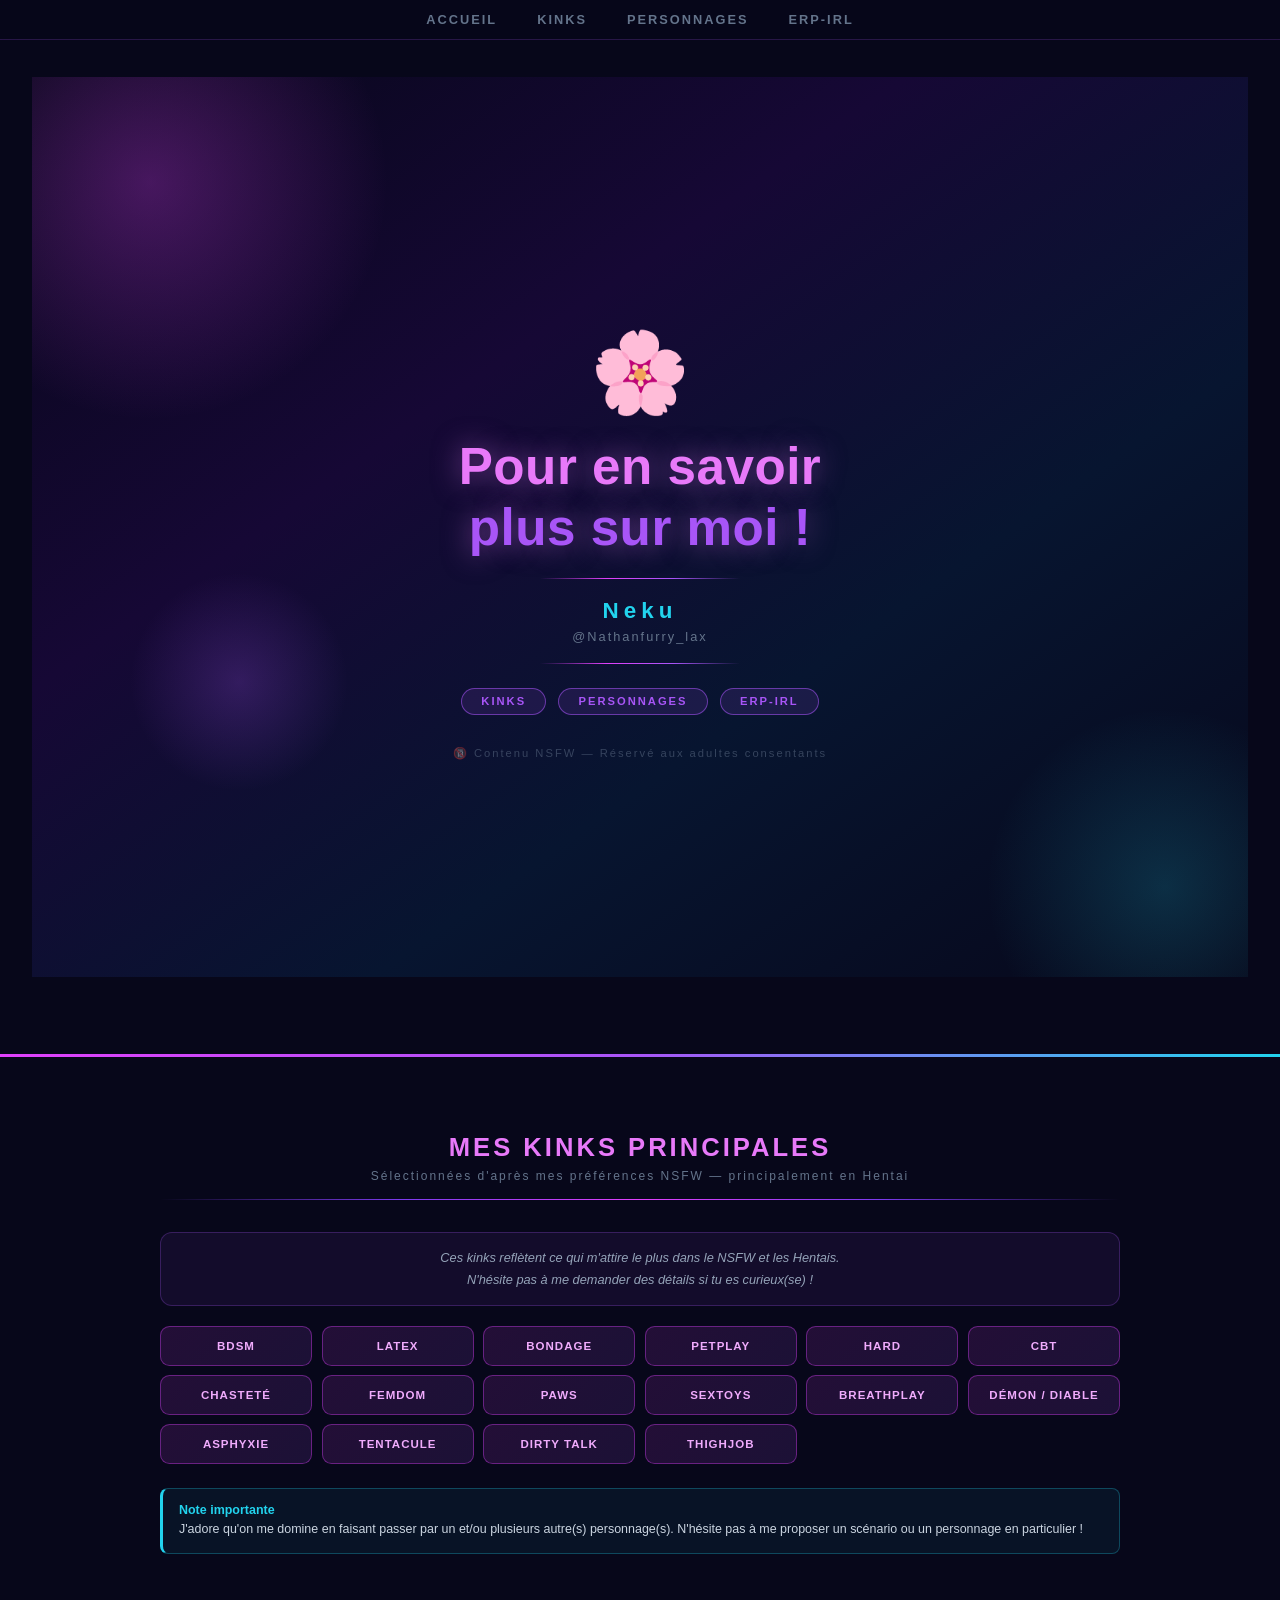
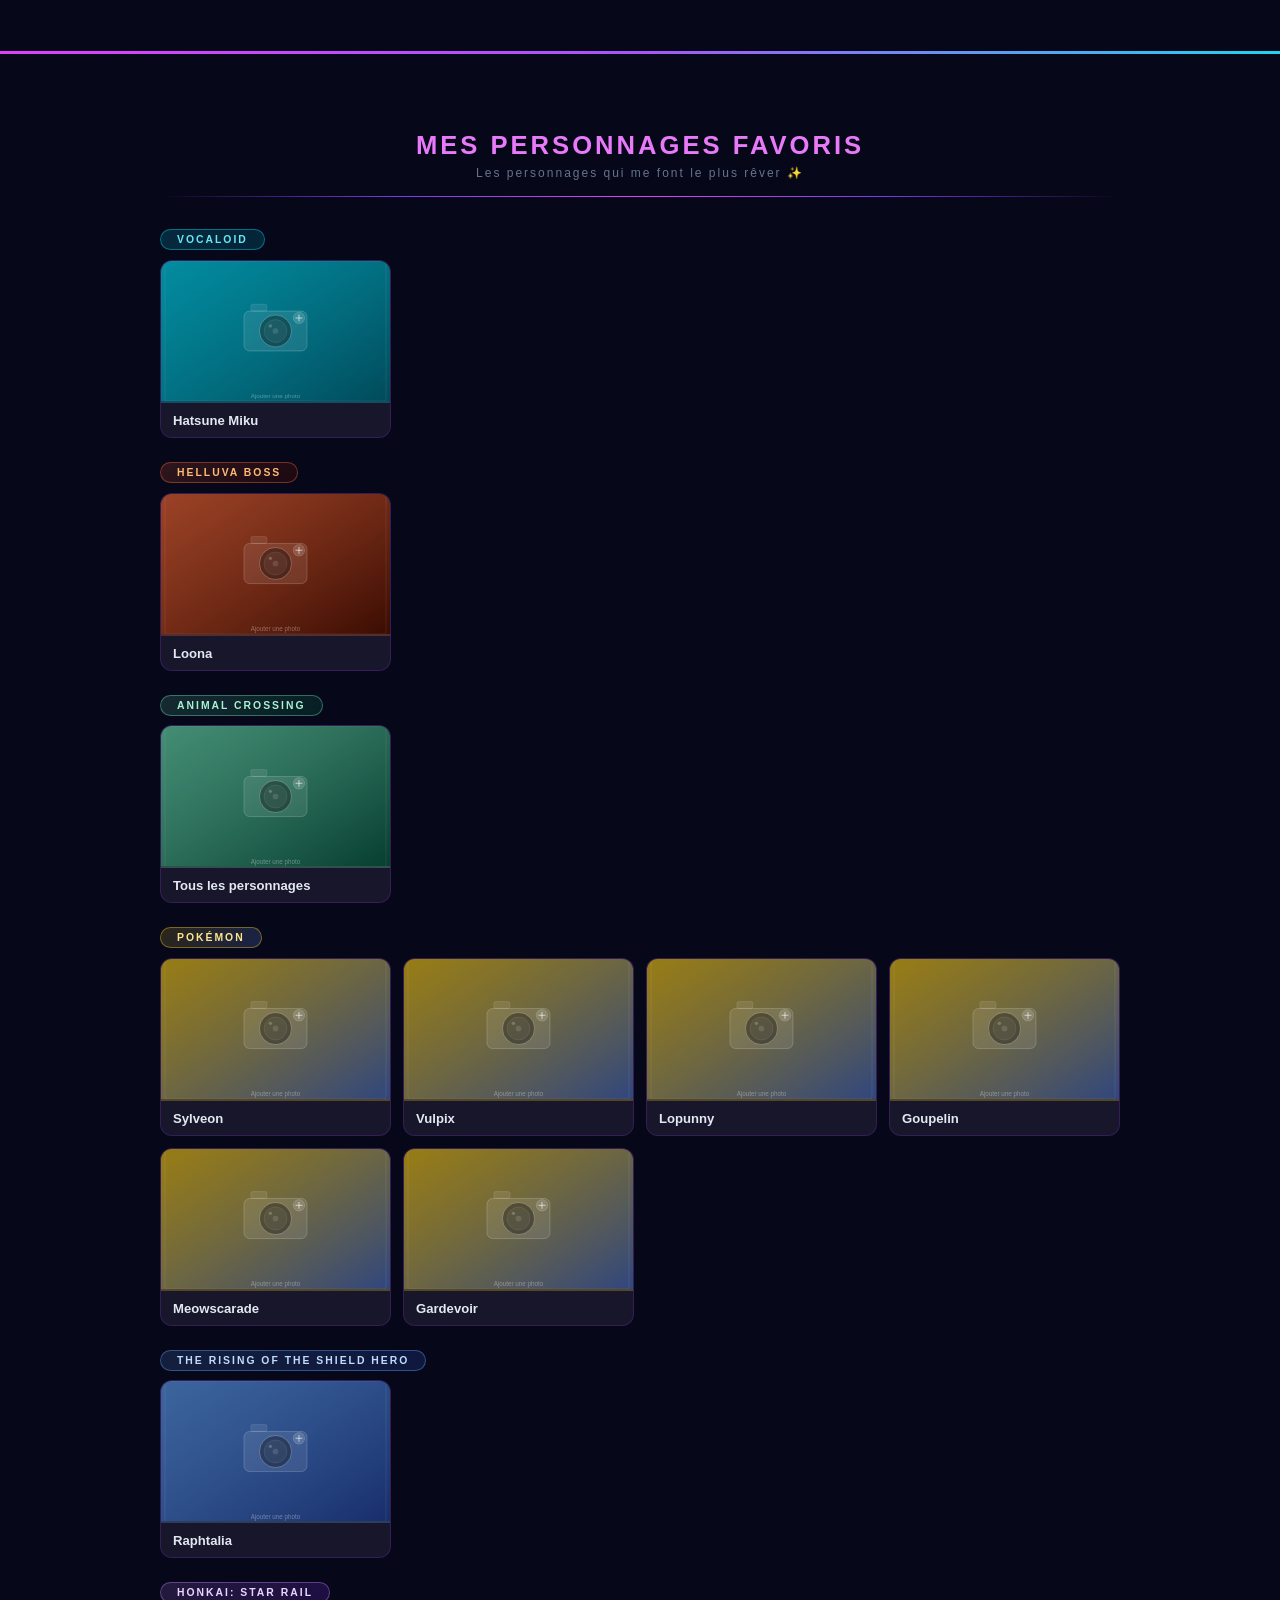
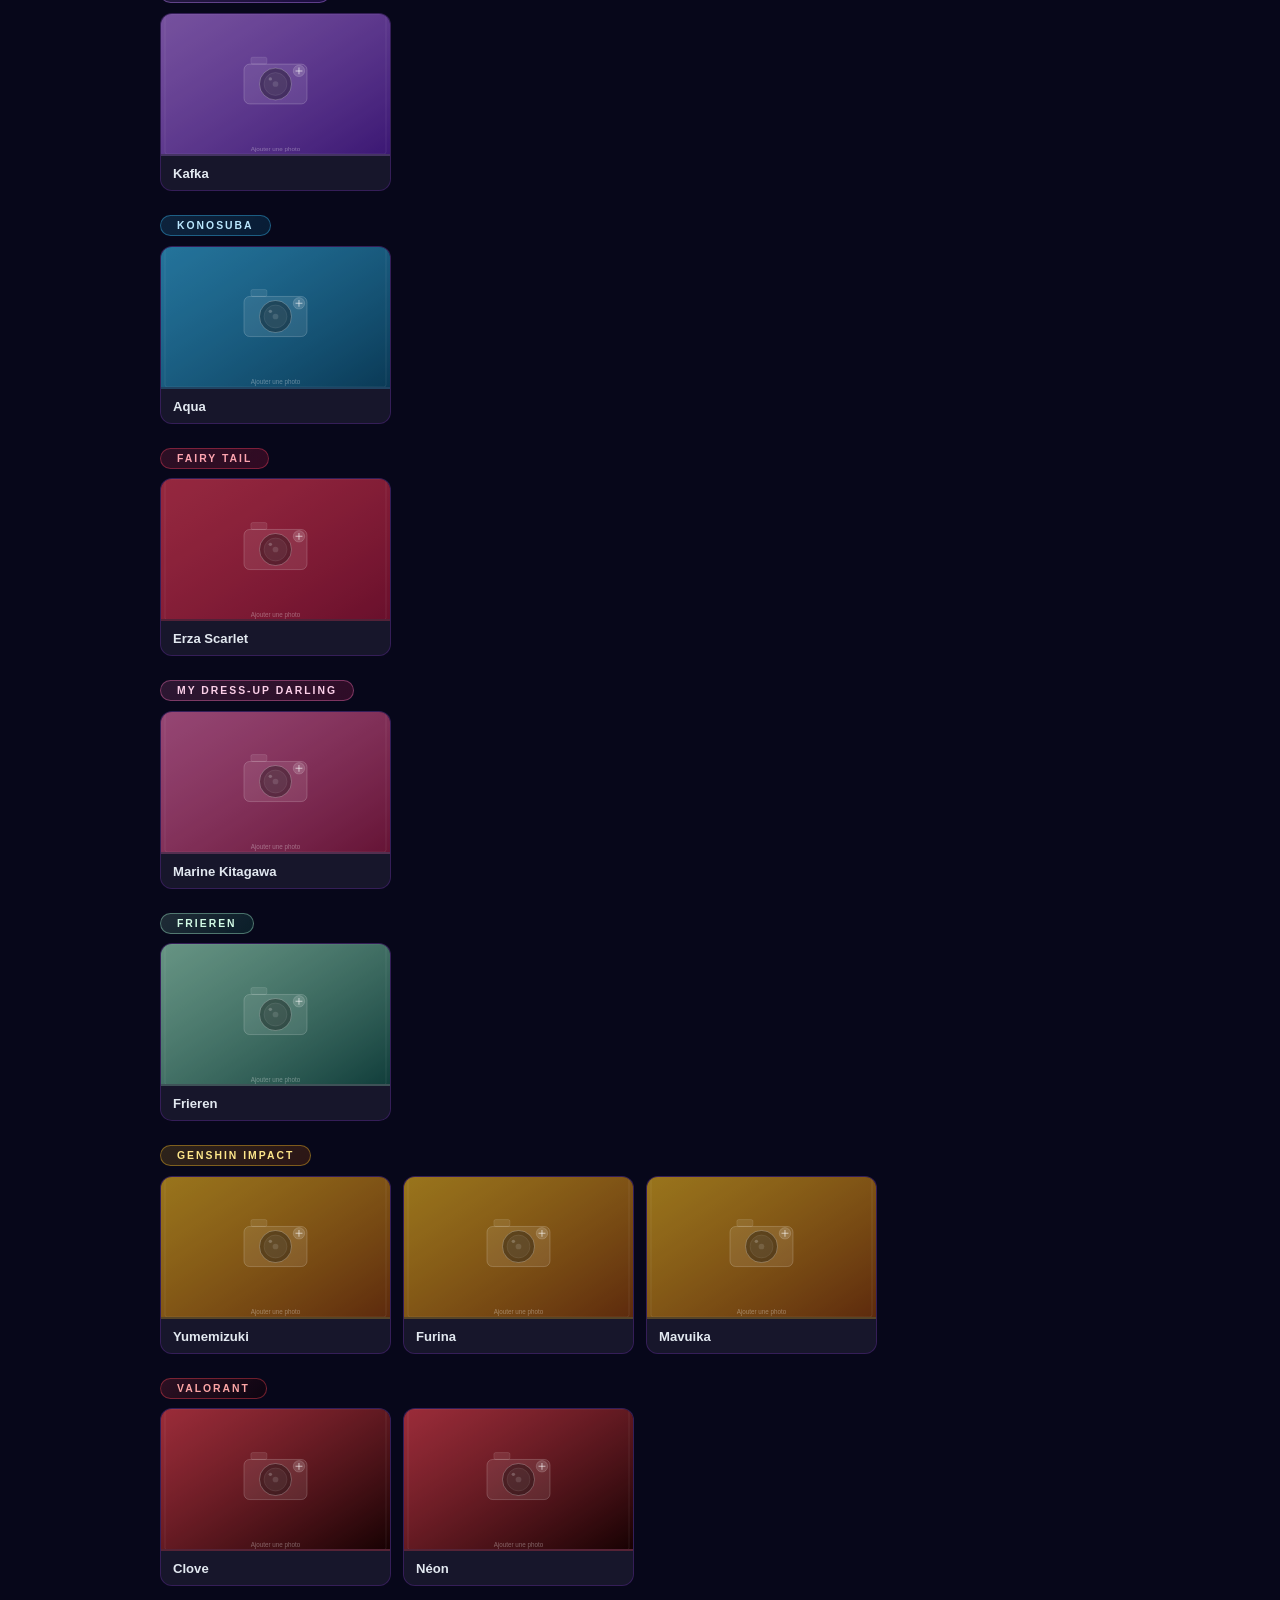
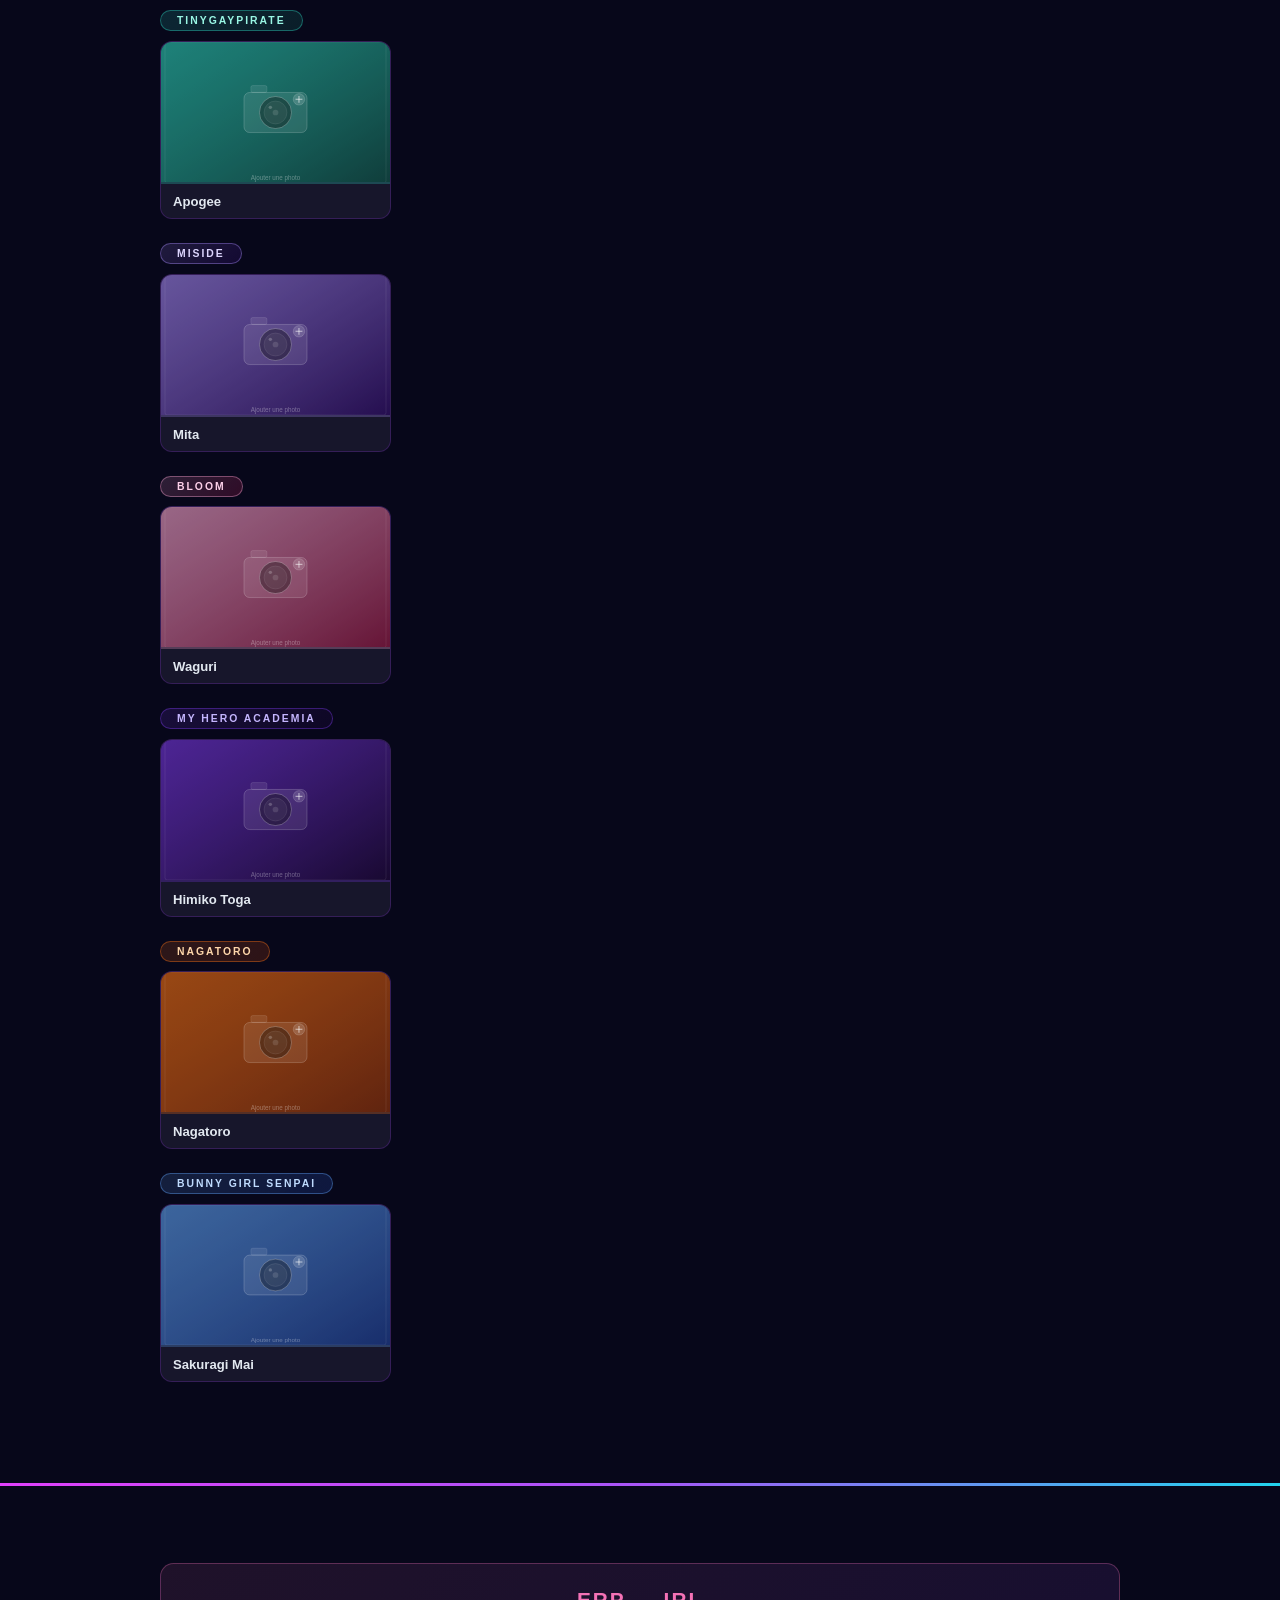
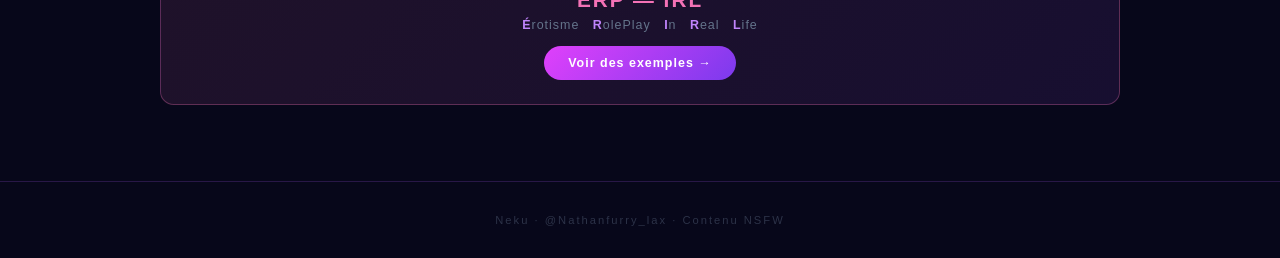
==== index.html @ dad38aef "Update fmt.Println output from 'Hello' to 'Goodbye'" ====
<!DOCTYPE html>
<html lang="fr">
<head>
<meta charset="UTF-8">
<meta name="viewport" content="width=device-width, initial-scale=1.0">
<title>Pour en savoir plus sur moi — Neku 🌸</title>

<!-- Open Graph / Discord embed -->
<meta property="og:type"        content="website">
<meta property="og:title"       content="Pour en savoir plus sur moi — Neku 🌸">
<meta property="og:description" content="Kinks, personnages favoris et ERP-IRL — NSFW, adultes uniquement.">
<meta property="og:image"       content="og_preview.jpg">
<meta property="og:image:width" content="1200">
<meta property="og:image:height" content="630">
<meta property="og:site_name"   content="Neku · @Nathanfurry_lax">
<meta name="theme-color"        content="#e879f9">

<!-- Twitter / X Card -->
<meta name="twitter:card"        content="summary_large_image">
<meta name="twitter:title"       content="Pour en savoir plus sur moi — Neku 🌸">
<meta name="twitter:description" content="Kinks, personnages favoris et ERP-IRL — NSFW, adultes uniquement.">
<!--- <meta name="twitter:image"       content="[data-uri]">
--->
<meta name="twitter:image"       content="og_preview.jpg">

  
<style>
*{margin:0;padding:0;box-sizing:border-box}
html{scroll-behavior:smooth}
:root{
  --bg:#07071a;--card:#0e0c22;--pink:#e879f9;--purple:#a855f7;
  --cyan:#22d3ee;--text:#f1f5f9;--muted:#64748b;
}
body{font-family:'Liberation Sans','Noto Sans',sans-serif;background:var(--bg);color:var(--text);overflow-x:hidden}

/* ── NAV ── */
nav{
  position:fixed;top:0;left:0;right:0;z-index:100;
  background:rgba(7,7,26,0.82);backdrop-filter:blur(12px);
  border-bottom:1px solid rgba(168,85,247,0.2);
  display:flex;align-items:center;justify-content:center;gap:clamp(1rem,4vw,2.5rem);
  padding:.75rem 1rem;
}
nav a{
  color:var(--muted);font-size:.8rem;letter-spacing:2px;text-transform:uppercase;
  text-decoration:none;font-weight:700;transition:color .2s;
}
nav a:hover{color:var(--pink)}

/* ── HERO ── */
.hero{
  min-height:100svh;display:flex;align-items:center;justify-content:center;
  text-align:center;padding:5rem 1.5rem 3rem;
  background:linear-gradient(145deg,#07071a 0%,#160835 35%,#071530 65%,#07071a 100%);
  position:relative;overflow:hidden;
}
.glow{position:absolute;border-radius:50%;pointer-events:none}
.ga{width:min(480px,120vw);height:min(480px,120vw);
    background:radial-gradient(circle,rgba(224,64,251,.28) 0%,transparent 70%);
    top:-15%;left:-10%}
.gb{width:min(360px,90vw);height:min(360px,90vw);
    background:radial-gradient(circle,rgba(34,211,238,.18) 0%,transparent 70%);
    bottom:-10%;right:-8%}
.gc{width:min(220px,55vw);height:min(220px,55vw);
    background:radial-gradient(circle,rgba(168,85,247,.22) 0%,transparent 70%);
    top:55%;left:8%}
.hero-inner{position:relative;z-index:1;max-width:600px;width:100%}
.hero-rose{font-size:clamp(3rem,10vw,5rem);margin-bottom:1rem}
.hero-title{
  font-size:clamp(1.8rem,6vw,3.2rem);font-weight:900;letter-spacing:.5px;
  color:var(--pink);text-shadow:0 0 28px rgba(232,121,249,.5);line-height:1.2;
}
.hero-title span{color:var(--purple)}
.hero-line{
  width:min(200px,50%);height:1px;margin:1.2rem auto;
  background:linear-gradient(90deg,transparent,#e040fb,#a855f7,transparent);
}
.hero-name{font-size:clamp(1rem,4vw,1.4rem);font-weight:700;letter-spacing:5px;color:var(--cyan)}
.hero-handle{font-size:.8rem;color:var(--muted);letter-spacing:2px;margin-top:.3rem}
.hero-pills{display:flex;flex-wrap:wrap;gap:.75rem;justify-content:center;margin-top:1.5rem}
.pill{
  padding:.4rem 1.2rem;border-radius:30px;font-size:.7rem;font-weight:700;
  letter-spacing:2px;color:var(--purple);text-transform:uppercase;
  border:1px solid rgba(168,85,247,.55);background:rgba(168,85,247,.12);
  text-decoration:none;transition:background .2s;
}
.pill:hover{background:rgba(168,85,247,.25)}
.hero-nsfw{margin-top:2rem;font-size:.7rem;letter-spacing:2px;color:rgba(100,116,139,.5)}

/* ── SECTIONS ── */
section{padding:clamp(2.5rem,6vw,5rem) clamp(1rem,4vw,2rem)}
.section-inner{max-width:960px;margin:0 auto}
.sec-title{
  font-size:clamp(1.2rem,4vw,1.6rem);font-weight:900;letter-spacing:3px;
  text-transform:uppercase;color:var(--pink);text-align:center;
}
.sec-sub{font-size:.75rem;color:var(--muted);letter-spacing:2px;text-align:center;margin-top:.4rem}
.divider{
  height:1px;margin:1rem 0 2rem;
  background:linear-gradient(90deg,transparent,#7c3aed,#e040fb,#7c3aed,transparent);
}
/* top bar accent on sections */
section:not(.hero-wrap){border-top:3px solid transparent;
  background:linear-gradient(var(--bg),var(--bg)) padding-box,
             linear-gradient(90deg,#e040fb,#a855f7,#22d3ee) border-box;}

/* ── KINKS ── */
.kink-note{
  background:rgba(168,85,247,.08);border:1px solid rgba(168,85,247,.25);
  border-radius:.75rem;padding:.9rem 1.2rem;text-align:center;
  font-size:.8rem;color:#94a3b8;font-style:italic;margin-bottom:1.25rem;line-height:1.7;
}
.kinks-grid{
  display:grid;grid-template-columns:repeat(auto-fill,minmax(130px,1fr));gap:.6rem;
  margin-bottom:1.5rem;
}
.kink{
  background:linear-gradient(135deg,rgba(224,64,251,.13),rgba(168,85,247,.13));
  border:1px solid rgba(224,64,251,.38);border-radius:.6rem;
  padding:.8rem .5rem;text-align:center;font-size:.72rem;font-weight:700;
  color:#f0abfc;letter-spacing:1px;text-transform:uppercase;
}
.note-card{
  background:rgba(34,211,238,.06);border:1px solid rgba(34,211,238,.28);
  border-left:3px solid var(--cyan);border-radius:.5rem;
  padding:.85rem 1rem;margin-bottom:1.25rem;
}
.note-lbl{font-size:.78rem;font-weight:700;color:var(--cyan);margin-bottom:.2rem}
.note-txt{font-size:.78rem;color:#cbd5e1;line-height:1.6}
.erp-card{
  background:linear-gradient(135deg,rgba(244,114,182,.1),rgba(168,85,247,.1));
  border:1px solid rgba(244,114,182,.3);border-radius:.85rem;
  padding:1.5rem;text-align:center;
}
.erp-h{font-size:1.3rem;font-weight:900;color:#f472b6;letter-spacing:2px;margin-bottom:.4rem}
.erp-s{font-size:.78rem;color:var(--muted);letter-spacing:1px;margin-bottom:.9rem}
.erp-btn{
  display:inline-block;padding:.6rem 1.5rem;
  background:linear-gradient(135deg,#e040fb,#7c3aed);
  border-radius:30px;color:#fff;font-size:.78rem;font-weight:700;
  letter-spacing:1px;text-decoration:none;transition:opacity .2s;
}
.erp-btn:hover{opacity:.85}

/* ── CHARACTERS ── */
.source-block{margin-bottom:1.5rem}
.source-label{
  display:inline-block;padding:.25rem 1rem;border-radius:30px;
  font-size:.65rem;font-weight:700;letter-spacing:2px;text-transform:uppercase;margin-bottom:.6rem;
}
.char-grid{
  display:grid;gap:.75rem;
  grid-template-columns:repeat(auto-fill,minmax(min(200px,42vw),1fr));
}
.char-card{border-radius:.75rem;overflow:hidden;border:1px solid rgba(168,85,247,.25);background:var(--card);transition:transform .2s,box-shadow .2s}
.char-card:hover{transform:translateY(-3px);box-shadow:0 8px 24px rgba(168,85,247,.18)}
.char-img{width:100%;height:clamp(100px,20vw,140px);object-fit:cover;display:block}
.char-footer{padding:.5rem .75rem;background:rgba(255,255,255,.04)}
.char-name{font-size:.82rem;font-weight:700;color:#e2e8f0}

/* ── FOOTER ── */
footer{
  text-align:center;padding:2rem 1rem;
  border-top:1px solid rgba(168,85,247,.2);
  font-size:.7rem;letter-spacing:2px;color:rgba(100,116,139,.4);
}

/* ── MOBILE ── */
@media(max-width:480px){
  nav{gap:.75rem}
  nav a{font-size:.65rem;letter-spacing:1px}
  .kinks-grid{grid-template-columns:repeat(2,1fr)}
  .char-grid{grid-template-columns:repeat(2,1fr)}
}
</style>
</head>
<body>

<nav>
  <a href="#hero">Accueil</a>
  <a href="#kinks">Kinks</a>
  <a href="#personnages">Personnages</a>
  <a href="#erp">ERP-IRL</a>
</nav>

<!-- HERO -->
<section class="hero-wrap" id="hero">
<div class="hero">
  <div class="glow ga"></div><div class="glow gb"></div><div class="glow gc"></div>
  <div class="hero-inner">
    <div class="hero-rose">&#127800;</div>
    <div class="hero-title">Pour en savoir<br><span>plus sur moi !</span></div>
    <div class="hero-line"></div>
    <div class="hero-name">Neku</div>
    <div class="hero-handle">@Nathanfurry_lax</div>
    <div class="hero-line"></div>
    <div class="hero-pills">
      <a class="pill" href="#kinks">Kinks</a>
      <a class="pill" href="#personnages">Personnages</a>
      <a class="pill" href="#erp">ERP-IRL</a>
    </div>
    <div class="hero-nsfw">&#128286; Contenu NSFW — Réservé aux adultes consentants</div>
  </div>
</div>
</section>

<!-- KINKS -->
<section id="kinks">
<div class="section-inner">
  <div class="sec-title">Mes Kinks Principales</div>
  <div class="sec-sub">Sélectionnées d'après mes préférences NSFW — principalement en Hentai</div>
  <div class="divider"></div>
  <div class="kink-note">
    Ces kinks reflètent ce qui m'attire le plus dans le NSFW et les Hentais.<br>
    N'hésite pas à me demander des détails si tu es curieux(se) !
  </div>
  <div class="kinks-grid"><div class="kink">BDSM</div>
<div class="kink">Latex</div>
<div class="kink">Bondage</div>
<div class="kink">PetPlay</div>
<div class="kink">Hard</div>
<div class="kink">CBT</div>
<div class="kink">Chasteté</div>
<div class="kink">Femdom</div>
<div class="kink">Paws</div>
<div class="kink">Sextoys</div>
<div class="kink">Breathplay</div>
<div class="kink">Démon / Diable</div>
<div class="kink">Asphyxie</div>
<div class="kink">Tentacule</div>
<div class="kink">Dirty Talk</div>
<div class="kink">ThighJob</div></div>
  <div class="note-card">
    <div class="note-lbl">Note importante</div>
    <div class="note-txt">J'adore qu'on me domine en faisant passer par un et/ou plusieurs autre(s) personnage(s).
    N'hésite pas à me proposer un scénario ou un personnage en particulier !</div>
  </div>
</div>
</section>

<!-- PERSONNAGES -->
<section id="personnages">
<div class="section-inner">
  <div class="sec-title">Mes Personnages Favoris</div>
  <div class="sec-sub">Les personnages qui me font le plus rêver ✨</div>
  <div class="divider"></div>
  
      <div class="source-block">
        <div class="source-label" style="color:#67e8f9;background:linear-gradient(135deg,#00e5ff28,#005f7355);border:1px solid #00e5ff65;">Vocaloid</div>
        <div class="char-grid">
        <div class="char-card">
          <img src="[data-uri]" class="char-img" alt="Hatsune Miku">
          <div class="char-footer" style="border-top:2px solid #00e5ff45;">
            <span class="char-name">Hatsune Miku</span>
          </div>
        </div></div>
      </div>
      <div class="source-block">
        <div class="source-label" style="color:#fdba74;background:linear-gradient(135deg,#ff6b3528,#4a0e0055);border:1px solid #ff6b3565;">Helluva Boss</div>
        <div class="char-grid">
        <div class="char-card">
          <img src="[data-uri]" class="char-img" alt="Loona">
          <div class="char-footer" style="border-top:2px solid #ff6b3545;">
            <span class="char-name">Loona</span>
          </div>
        </div></div>
      </div>
      <div class="source-block">
        <div class="source-label" style="color:#a7f3d0;background:linear-gradient(135deg,#6ee7b728,#064e3b55);border:1px solid #6ee7b765;">Animal Crossing</div>
        <div class="char-grid">
        <div class="char-card">
          <img src="[data-uri]" class="char-img" alt="Tous les personnages">
          <div class="char-footer" style="border-top:2px solid #6ee7b745;">
            <span class="char-name">Tous les personnages</span>
          </div>
        </div></div>
      </div>
      <div class="source-block">
        <div class="source-label" style="color:#fde68a;background:linear-gradient(135deg,#facc1528,#3c5aa655);border:1px solid #facc1565;">Pokémon</div>
        <div class="char-grid">
        <div class="char-card">
          <img src="[data-uri]" class="char-img" alt="Sylveon">
          <div class="char-footer" style="border-top:2px solid #facc1545;">
            <span class="char-name">Sylveon</span>
          </div>
        </div>
        <div class="char-card">
          <img src="[data-uri]" class="char-img" alt="Vulpix">
          <div class="char-footer" style="border-top:2px solid #facc1545;">
            <span class="char-name">Vulpix</span>
          </div>
        </div>
        <div class="char-card">
          <img src="[data-uri]" class="char-img" alt="Lopunny">
          <div class="char-footer" style="border-top:2px solid #facc1545;">
            <span class="char-name">Lopunny</span>
          </div>
        </div>
        <div class="char-card">
          <img src="[data-uri]" class="char-img" alt="Goupelin">
          <div class="char-footer" style="border-top:2px solid #facc1545;">
            <span class="char-name">Goupelin</span>
          </div>
        </div>
        <div class="char-card">
          <img src="[data-uri]" class="char-img" alt="Meowscarade">
          <div class="char-footer" style="border-top:2px solid #facc1545;">
            <span class="char-name">Meowscarade</span>
          </div>
        </div>
        <div class="char-card">
          <img src="[data-uri]" class="char-img" alt="Gardevoir">
          <div class="char-footer" style="border-top:2px solid #facc1545;">
            <span class="char-name">Gardevoir</span>
          </div>
        </div></div>
      </div>
      <div class="source-block">
        <div class="source-label" style="color:#bfdbfe;background:linear-gradient(135deg,#60a5fa28,#1e3a8a55);border:1px solid #60a5fa65;">The Rising of the Shield Hero</div>
        <div class="char-grid">
        <div class="char-card">
          <img src="[data-uri]" class="char-img" alt="Raphtalia">
          <div class="char-footer" style="border-top:2px solid #60a5fa45;">
            <span class="char-name">Raphtalia</span>
          </div>
        </div></div>
      </div>
      <div class="source-block">
        <div class="source-label" style="color:#e9d5ff;background:linear-gradient(135deg,#c084fc28,#4c1d9555);border:1px solid #c084fc65;">Honkai: Star Rail</div>
        <div class="char-grid">
        <div class="char-card">
          <img src="[data-uri]" class="char-img" alt="Kafka">
          <div class="char-footer" style="border-top:2px solid #c084fc45;">
            <span class="char-name">Kafka</span>
          </div>
        </div></div>
      </div>
      <div class="source-block">
        <div class="source-label" style="color:#bae6fd;background:linear-gradient(135deg,#38bdf828,#0c4a6e55);border:1px solid #38bdf865;">Konosuba</div>
        <div class="char-grid">
        <div class="char-card">
          <img src="[data-uri]" class="char-img" alt="Aqua">
          <div class="char-footer" style="border-top:2px solid #38bdf845;">
            <span class="char-name">Aqua</span>
          </div>
        </div></div>
      </div>
      <div class="source-block">
        <div class="source-label" style="color:#fda4af;background:linear-gradient(135deg,#f43f5e28,#88133755);border:1px solid #f43f5e65;">Fairy Tail</div>
        <div class="char-grid">
        <div class="char-card">
          <img src="[data-uri]" class="char-img" alt="Erza Scarlet">
          <div class="char-footer" style="border-top:2px solid #f43f5e45;">
            <span class="char-name">Erza Scarlet</span>
          </div>
        </div></div>
      </div>
      <div class="source-block">
        <div class="source-label" style="color:#fbcfe8;background:linear-gradient(135deg,#f472b628,#83184355);border:1px solid #f472b665;">My Dress-Up Darling</div>
        <div class="char-grid">
        <div class="char-card">
          <img src="[data-uri]" class="char-img" alt="Marine Kitagawa">
          <div class="char-footer" style="border-top:2px solid #f472b645;">
            <span class="char-name">Marine Kitagawa</span>
          </div>
        </div></div>
      </div>
      <div class="source-block">
        <div class="source-label" style="color:#d1fae5;background:linear-gradient(135deg,#a7f3d028,#134e4a55);border:1px solid #a7f3d065;">Frieren</div>
        <div class="char-grid">
        <div class="char-card">
          <img src="[data-uri]" class="char-img" alt="Frieren">
          <div class="char-footer" style="border-top:2px solid #a7f3d045;">
            <span class="char-name">Frieren</span>
          </div>
        </div></div>
      </div>
      <div class="source-block">
        <div class="source-label" style="color:#fde68a;background:linear-gradient(135deg,#fbbf2428,#78350f55);border:1px solid #fbbf2465;">Genshin Impact</div>
        <div class="char-grid">
        <div class="char-card">
          <img src="[data-uri]" class="char-img" alt="Yumemizuki">
          <div class="char-footer" style="border-top:2px solid #fbbf2445;">
            <span class="char-name">Yumemizuki</span>
          </div>
        </div>
        <div class="char-card">
          <img src="[data-uri]" class="char-img" alt="Furina">
          <div class="char-footer" style="border-top:2px solid #fbbf2445;">
            <span class="char-name">Furina</span>
          </div>
        </div>
        <div class="char-card">
          <img src="[data-uri]" class="char-img" alt="Mavuika">
          <div class="char-footer" style="border-top:2px solid #fbbf2445;">
            <span class="char-name">Mavuika</span>
          </div>
        </div></div>
      </div>
      <div class="source-block">
        <div class="source-label" style="color:#fca5a5;background:linear-gradient(135deg,#ff465528,#1a000055);border:1px solid #ff465565;">Valorant</div>
        <div class="char-grid">
        <div class="char-card">
          <img src="[data-uri]" class="char-img" alt="Clove">
          <div class="char-footer" style="border-top:2px solid #ff465545;">
            <span class="char-name">Clove</span>
          </div>
        </div>
        <div class="char-card">
          <img src="[data-uri]" class="char-img" alt="Néon">
          <div class="char-footer" style="border-top:2px solid #ff465545;">
            <span class="char-name">Néon</span>
          </div>
        </div></div>
      </div>
      <div class="source-block">
        <div class="source-label" style="color:#99f6e4;background:linear-gradient(135deg,#2dd4bf28,#134e4a55);border:1px solid #2dd4bf65;">tinygaypirate</div>
        <div class="char-grid">
        <div class="char-card">
          <img src="[data-uri]" class="char-img" alt="Apogee">
          <div class="char-footer" style="border-top:2px solid #2dd4bf45;">
            <span class="char-name">Apogee</span>
          </div>
        </div></div>
      </div>
      <div class="source-block">
        <div class="source-label" style="color:#ddd6fe;background:linear-gradient(135deg,#a78bfa28,#2e106555);border:1px solid #a78bfa65;">MiSide</div>
        <div class="char-grid">
        <div class="char-card">
          <img src="[data-uri]" class="char-img" alt="Mita">
          <div class="char-footer" style="border-top:2px solid #a78bfa45;">
            <span class="char-name">Mita</span>
          </div>
        </div></div>
      </div>
      <div class="source-block">
        <div class="source-label" style="color:#fbcfe8;background:linear-gradient(135deg,#f9a8d428,#83184355);border:1px solid #f9a8d465;">Bloom</div>
        <div class="char-grid">
        <div class="char-card">
          <img src="[data-uri]" class="char-img" alt="Waguri">
          <div class="char-footer" style="border-top:2px solid #f9a8d445;">
            <span class="char-name">Waguri</span>
          </div>
        </div></div>
      </div>
      <div class="source-block">
        <div class="source-label" style="color:#c4b5fd;background:linear-gradient(135deg,#7c3aed28,#1e0a3c55);border:1px solid #7c3aed65;">My Hero Academia</div>
        <div class="char-grid">
        <div class="char-card">
          <img src="[data-uri]" class="char-img" alt="Himiko Toga">
          <div class="char-footer" style="border-top:2px solid #7c3aed45;">
            <span class="char-name">Himiko Toga</span>
          </div>
        </div></div>
      </div>
      <div class="source-block">
        <div class="source-label" style="color:#fed7aa;background:linear-gradient(135deg,#f9731628,#7c2d1255);border:1px solid #f9731665;">Nagatoro</div>
        <div class="char-grid">
        <div class="char-card">
          <img src="[data-uri]" class="char-img" alt="Nagatoro">
          <div class="char-footer" style="border-top:2px solid #f9731645;">
            <span class="char-name">Nagatoro</span>
          </div>
        </div></div>
      </div>
      <div class="source-block">
        <div class="source-label" style="color:#bfdbfe;background:linear-gradient(135deg,#60a5fa28,#1e3a8a55);border:1px solid #60a5fa65;">Bunny Girl Senpai</div>
        <div class="char-grid">
        <div class="char-card">
          <img src="[data-uri]" class="char-img" alt="Sakuragi Mai">
          <div class="char-footer" style="border-top:2px solid #60a5fa45;">
            <span class="char-name">Sakuragi Mai</span>
          </div>
        </div></div>
      </div>
</div>
</section>

<!-- ERP-IRL -->
<section id="erp">
<div class="section-inner">
  <div class="erp-card">
    <div class="erp-h">ERP — IRL</div>
    <div class="erp-s">
      <strong style="color:#c084fc">É</strong>rotisme &nbsp;
      <strong style="color:#c084fc">R</strong>olePlay &nbsp;
      <strong style="color:#c084fc">I</strong>n &nbsp;
      <strong style="color:#c084fc">R</strong>eal &nbsp;
      <strong style="color:#c084fc">L</strong>ife
    </div>
    <a class="erp-btn" href="https://drive.google.com/file/d/1yElan1aqNx73OgqhiRJG9VU6YBU0155y/view">
      Voir des exemples →
    </a>
  </div>
</div>
</section>

<footer>Neku · @Nathanfurry_lax · Contenu NSFW</footer>

</body>
</html>
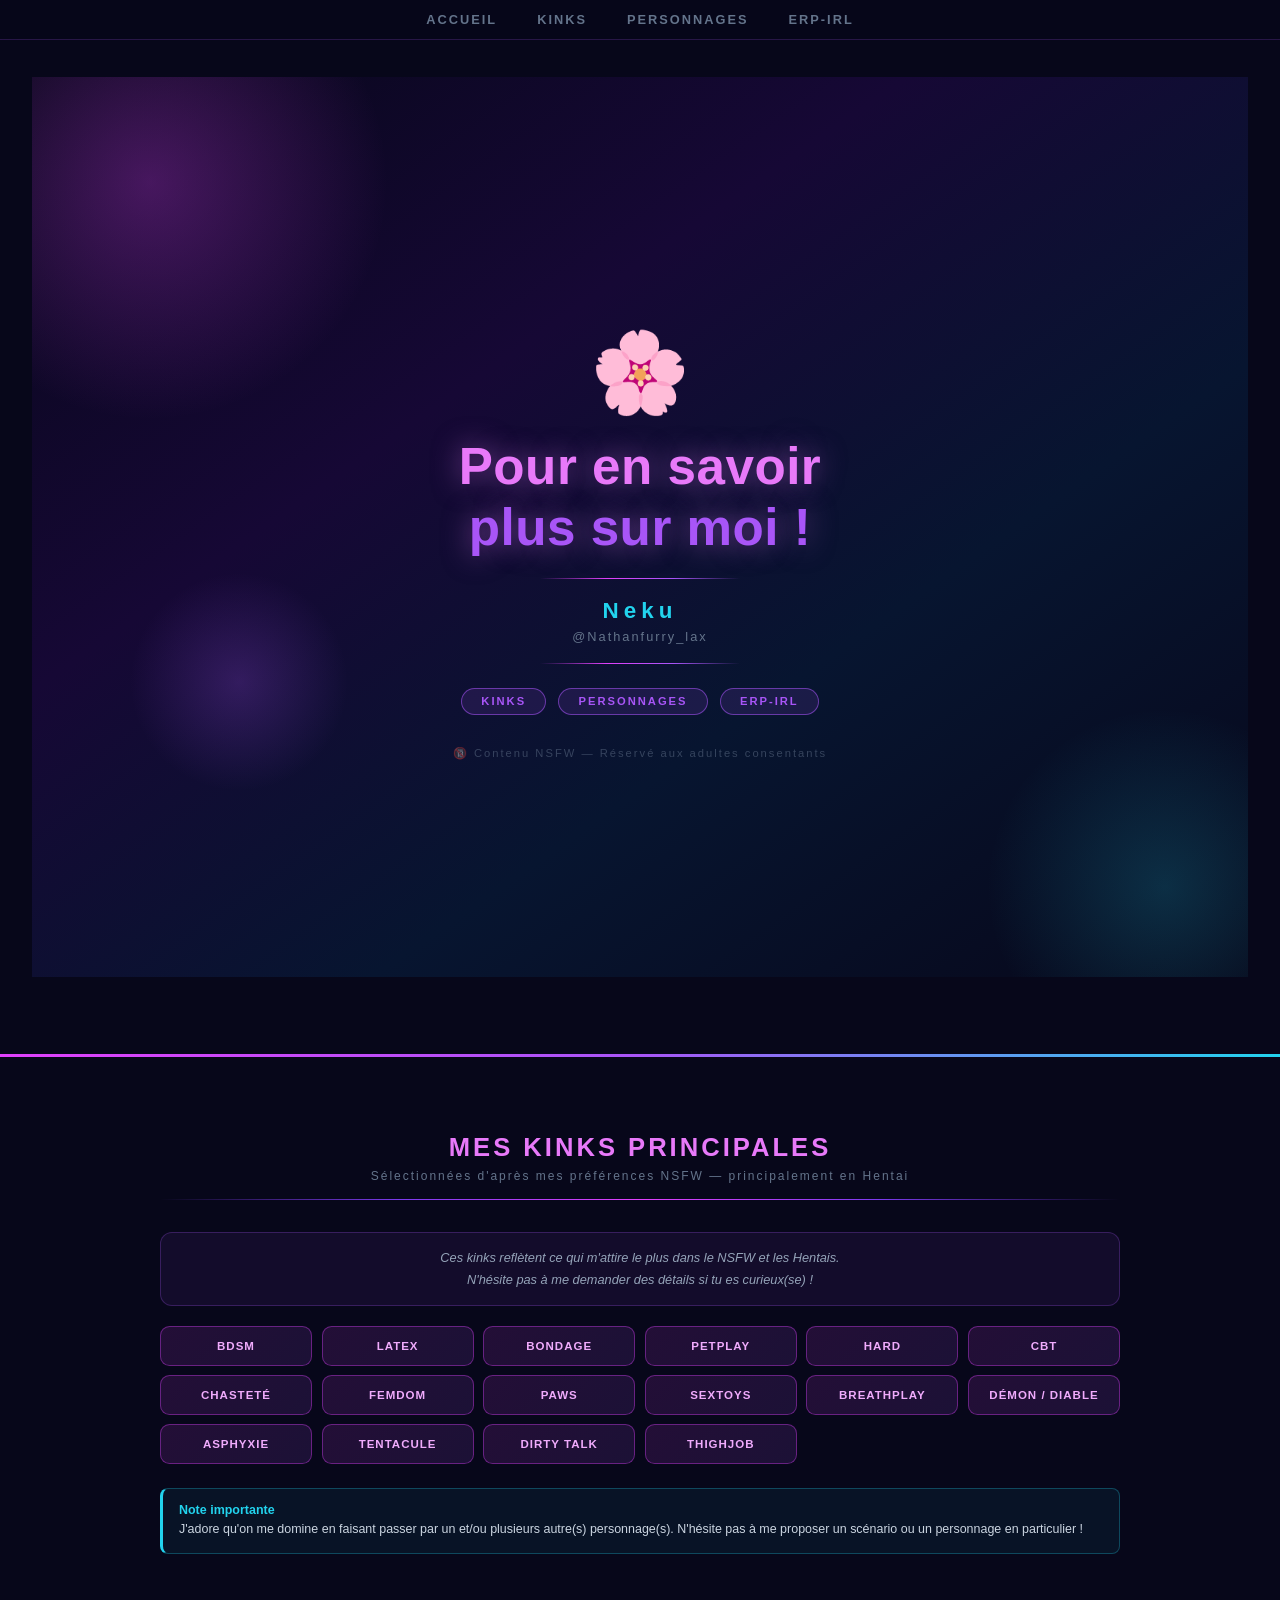
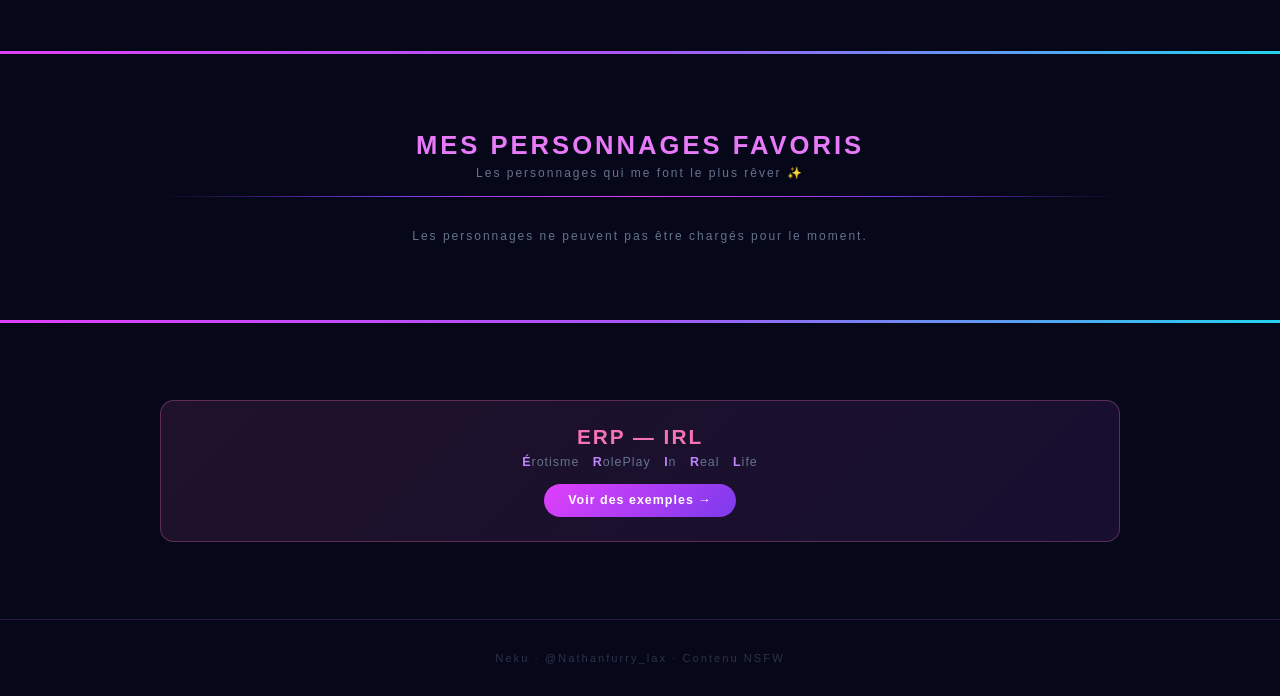
==== commit 5710ba6c: "Add files via upload" ====
--- a/index.html
+++ b/index.html
@@ -19,11 +19,10 @@
 <meta name="twitter:card"        content="summary_large_image">
 <meta name="twitter:title"       content="Pour en savoir plus sur moi — Neku 🌸">
 <meta name="twitter:description" content="Kinks, personnages favoris et ERP-IRL — NSFW, adultes uniquement.">
-<!--- <meta name="twitter:image"       content="[data-uri]">
---->
 <meta name="twitter:image"       content="og_preview.jpg">
 
-  
+<link rel="stylesheet" href="galerie.css">
+
 <style>
 *{margin:0;padding:0;box-sizing:border-box}
 html{scroll-behavior:smooth}
@@ -142,7 +141,7 @@
 }
 .erp-btn:hover{opacity:.85}
 
-/* ── CHARACTERS ── */
+/* ── CHARACTERS (les cartes sont générées par galerie.js) ── */
 .source-block{margin-bottom:1.5rem}
 .source-label{
   display:inline-block;padding:.25rem 1rem;border-radius:30px;
@@ -154,7 +153,6 @@
 }
 .char-card{border-radius:.75rem;overflow:hidden;border:1px solid rgba(168,85,247,.25);background:var(--card);transition:transform .2s,box-shadow .2s}
 .char-card:hover{transform:translateY(-3px);box-shadow:0 8px 24px rgba(168,85,247,.18)}
-.char-img{width:100%;height:clamp(100px,20vw,140px);object-fit:cover;display:block}
 .char-footer{padding:.5rem .75rem;background:rgba(255,255,255,.04)}
 .char-name{font-size:.82rem;font-weight:700;color:#e2e8f0}
 
@@ -238,241 +236,13 @@
 </div>
 </section>
 
-<!-- PERSONNAGES -->
+<!-- PERSONNAGES : les cartes sont construites par galerie.js à partir de data/*.json -->
 <section id="personnages">
 <div class="section-inner">
   <div class="sec-title">Mes Personnages Favoris</div>
   <div class="sec-sub">Les personnages qui me font le plus rêver ✨</div>
   <div class="divider"></div>
-  
-      <div class="source-block">
-        <div class="source-label" style="color:#67e8f9;background:linear-gradient(135deg,#00e5ff28,#005f7355);border:1px solid #00e5ff65;">Vocaloid</div>
-        <div class="char-grid">
-        <div class="char-card">
-          <img src="[data-uri]" class="char-img" alt="Hatsune Miku">
-          <div class="char-footer" style="border-top:2px solid #00e5ff45;">
-            <span class="char-name">Hatsune Miku</span>
-          </div>
-        </div></div>
-      </div>
-      <div class="source-block">
-        <div class="source-label" style="color:#fdba74;background:linear-gradient(135deg,#ff6b3528,#4a0e0055);border:1px solid #ff6b3565;">Helluva Boss</div>
-        <div class="char-grid">
-        <div class="char-card">
-          <img src="[data-uri]" class="char-img" alt="Loona">
-          <div class="char-footer" style="border-top:2px solid #ff6b3545;">
-            <span class="char-name">Loona</span>
-          </div>
-        </div></div>
-      </div>
-      <div class="source-block">
-        <div class="source-label" style="color:#a7f3d0;background:linear-gradient(135deg,#6ee7b728,#064e3b55);border:1px solid #6ee7b765;">Animal Crossing</div>
-        <div class="char-grid">
-        <div class="char-card">
-          <img src="[data-uri]" class="char-img" alt="Tous les personnages">
-          <div class="char-footer" style="border-top:2px solid #6ee7b745;">
-            <span class="char-name">Tous les personnages</span>
-          </div>
-        </div></div>
-      </div>
-      <div class="source-block">
-        <div class="source-label" style="color:#fde68a;background:linear-gradient(135deg,#facc1528,#3c5aa655);border:1px solid #facc1565;">Pokémon</div>
-        <div class="char-grid">
-        <div class="char-card">
-          <img src="[data-uri]" class="char-img" alt="Sylveon">
-          <div class="char-footer" style="border-top:2px solid #facc1545;">
-            <span class="char-name">Sylveon</span>
-          </div>
-        </div>
-        <div class="char-card">
-          <img src="[data-uri]" class="char-img" alt="Vulpix">
-          <div class="char-footer" style="border-top:2px solid #facc1545;">
-            <span class="char-name">Vulpix</span>
-          </div>
-        </div>
-        <div class="char-card">
-          <img src="[data-uri]" class="char-img" alt="Lopunny">
-          <div class="char-footer" style="border-top:2px solid #facc1545;">
-            <span class="char-name">Lopunny</span>
-          </div>
-        </div>
-        <div class="char-card">
-          <img src="[data-uri]" class="char-img" alt="Goupelin">
-          <div class="char-footer" style="border-top:2px solid #facc1545;">
-            <span class="char-name">Goupelin</span>
-          </div>
-        </div>
-        <div class="char-card">
-          <img src="[data-uri]" class="char-img" alt="Meowscarade">
-          <div class="char-footer" style="border-top:2px solid #facc1545;">
-            <span class="char-name">Meowscarade</span>
-          </div>
-        </div>
-        <div class="char-card">
-          <img src="[data-uri]" class="char-img" alt="Gardevoir">
-          <div class="char-footer" style="border-top:2px solid #facc1545;">
-            <span class="char-name">Gardevoir</span>
-          </div>
-        </div></div>
-      </div>
-      <div class="source-block">
-        <div class="source-label" style="color:#bfdbfe;background:linear-gradient(135deg,#60a5fa28,#1e3a8a55);border:1px solid #60a5fa65;">The Rising of the Shield Hero</div>
-        <div class="char-grid">
-        <div class="char-card">
-          <img src="[data-uri]" class="char-img" alt="Raphtalia">
-          <div class="char-footer" style="border-top:2px solid #60a5fa45;">
-            <span class="char-name">Raphtalia</span>
-          </div>
-        </div></div>
-      </div>
-      <div class="source-block">
-        <div class="source-label" style="color:#e9d5ff;background:linear-gradient(135deg,#c084fc28,#4c1d9555);border:1px solid #c084fc65;">Honkai: Star Rail</div>
-        <div class="char-grid">
-        <div class="char-card">
-          <img src="[data-uri]" class="char-img" alt="Kafka">
-          <div class="char-footer" style="border-top:2px solid #c084fc45;">
-            <span class="char-name">Kafka</span>
-          </div>
-        </div></div>
-      </div>
-      <div class="source-block">
-        <div class="source-label" style="color:#bae6fd;background:linear-gradient(135deg,#38bdf828,#0c4a6e55);border:1px solid #38bdf865;">Konosuba</div>
-        <div class="char-grid">
-        <div class="char-card">
-          <img src="[data-uri]" class="char-img" alt="Aqua">
-          <div class="char-footer" style="border-top:2px solid #38bdf845;">
-            <span class="char-name">Aqua</span>
-          </div>
-        </div></div>
-      </div>
-      <div class="source-block">
-        <div class="source-label" style="color:#fda4af;background:linear-gradient(135deg,#f43f5e28,#88133755);border:1px solid #f43f5e65;">Fairy Tail</div>
-        <div class="char-grid">
-        <div class="char-card">
-          <img src="[data-uri]" class="char-img" alt="Erza Scarlet">
-          <div class="char-footer" style="border-top:2px solid #f43f5e45;">
-            <span class="char-name">Erza Scarlet</span>
-          </div>
-        </div></div>
-      </div>
-      <div class="source-block">
-        <div class="source-label" style="color:#fbcfe8;background:linear-gradient(135deg,#f472b628,#83184355);border:1px solid #f472b665;">My Dress-Up Darling</div>
-        <div class="char-grid">
-        <div class="char-card">
-          <img src="[data-uri]" class="char-img" alt="Marine Kitagawa">
-          <div class="char-footer" style="border-top:2px solid #f472b645;">
-            <span class="char-name">Marine Kitagawa</span>
-          </div>
-        </div></div>
-      </div>
-      <div class="source-block">
-        <div class="source-label" style="color:#d1fae5;background:linear-gradient(135deg,#a7f3d028,#134e4a55);border:1px solid #a7f3d065;">Frieren</div>
-        <div class="char-grid">
-        <div class="char-card">
-          <img src="[data-uri]" class="char-img" alt="Frieren">
-          <div class="char-footer" style="border-top:2px solid #a7f3d045;">
-            <span class="char-name">Frieren</span>
-          </div>
-        </div></div>
-      </div>
-      <div class="source-block">
-        <div class="source-label" style="color:#fde68a;background:linear-gradient(135deg,#fbbf2428,#78350f55);border:1px solid #fbbf2465;">Genshin Impact</div>
-        <div class="char-grid">
-        <div class="char-card">
-          <img src="[data-uri]" class="char-img" alt="Yumemizuki">
-          <div class="char-footer" style="border-top:2px solid #fbbf2445;">
-            <span class="char-name">Yumemizuki</span>
-          </div>
-        </div>
-        <div class="char-card">
-          <img src="[data-uri]" class="char-img" alt="Furina">
-          <div class="char-footer" style="border-top:2px solid #fbbf2445;">
-            <span class="char-name">Furina</span>
-          </div>
-        </div>
-        <div class="char-card">
-          <img src="[data-uri]" class="char-img" alt="Mavuika">
-          <div class="char-footer" style="border-top:2px solid #fbbf2445;">
-            <span class="char-name">Mavuika</span>
-          </div>
-        </div></div>
-      </div>
-      <div class="source-block">
-        <div class="source-label" style="color:#fca5a5;background:linear-gradient(135deg,#ff465528,#1a000055);border:1px solid #ff465565;">Valorant</div>
-        <div class="char-grid">
-        <div class="char-card">
-          <img src="[data-uri]" class="char-img" alt="Clove">
-          <div class="char-footer" style="border-top:2px solid #ff465545;">
-            <span class="char-name">Clove</span>
-          </div>
-        </div>
-        <div class="char-card">
-          <img src="[data-uri]" class="char-img" alt="Néon">
-          <div class="char-footer" style="border-top:2px solid #ff465545;">
-            <span class="char-name">Néon</span>
-          </div>
-        </div></div>
-      </div>
-      <div class="source-block">
-        <div class="source-label" style="color:#99f6e4;background:linear-gradient(135deg,#2dd4bf28,#134e4a55);border:1px solid #2dd4bf65;">tinygaypirate</div>
-        <div class="char-grid">
-        <div class="char-card">
-          <img src="[data-uri]" class="char-img" alt="Apogee">
-          <div class="char-footer" style="border-top:2px solid #2dd4bf45;">
-            <span class="char-name">Apogee</span>
-          </div>
-        </div></div>
-      </div>
-      <div class="source-block">
-        <div class="source-label" style="color:#ddd6fe;background:linear-gradient(135deg,#a78bfa28,#2e106555);border:1px solid #a78bfa65;">MiSide</div>
-        <div class="char-grid">
-        <div class="char-card">
-          <img src="[data-uri]" class="char-img" alt="Mita">
-          <div class="char-footer" style="border-top:2px solid #a78bfa45;">
-            <span class="char-name">Mita</span>
-          </div>
-        </div></div>
-      </div>
-      <div class="source-block">
-        <div class="source-label" style="color:#fbcfe8;background:linear-gradient(135deg,#f9a8d428,#83184355);border:1px solid #f9a8d465;">Bloom</div>
-        <div class="char-grid">
-        <div class="char-card">
-          <img src="[data-uri]" class="char-img" alt="Waguri">
-          <div class="char-footer" style="border-top:2px solid #f9a8d445;">
-            <span class="char-name">Waguri</span>
-          </div>
-        </div></div>
-      </div>
-      <div class="source-block">
-        <div class="source-label" style="color:#c4b5fd;background:linear-gradient(135deg,#7c3aed28,#1e0a3c55);border:1px solid #7c3aed65;">My Hero Academia</div>
-        <div class="char-grid">
-        <div class="char-card">
-          <img src="[data-uri]" class="char-img" alt="Himiko Toga">
-          <div class="char-footer" style="border-top:2px solid #7c3aed45;">
-            <span class="char-name">Himiko Toga</span>
-          </div>
-        </div></div>
-      </div>
-      <div class="source-block">
-        <div class="source-label" style="color:#fed7aa;background:linear-gradient(135deg,#f9731628,#7c2d1255);border:1px solid #f9731665;">Nagatoro</div>
-        <div class="char-grid">
-        <div class="char-card">
-          <img src="[data-uri]" class="char-img" alt="Nagatoro">
-          <div class="char-footer" style="border-top:2px solid #f9731645;">
-            <span class="char-name">Nagatoro</span>
-          </div>
-        </div></div>
-      </div>
-      <div class="source-block">
-        <div class="source-label" style="color:#bfdbfe;background:linear-gradient(135deg,#60a5fa28,#1e3a8a55);border:1px solid #60a5fa65;">Bunny Girl Senpai</div>
-        <div class="char-grid">
-        <div class="char-card">
-          <img src="[data-uri]" class="char-img" alt="Sakuragi Mai">
-          <div class="char-footer" style="border-top:2px solid #60a5fa45;">
-            <span class="char-name">Sakuragi Mai</span>
-          </div>
-        </div></div>
-      </div>
+  <div id="personnages-root"></div>
 </div>
 </section>
 
@@ -488,7 +258,7 @@
       <strong style="color:#c084fc">R</strong>eal &nbsp;
       <strong style="color:#c084fc">L</strong>ife
     </div>
-    <a class="erp-btn" href="https://drive.google.com/file/d/1yElan1aqNx73OgqhiRJG9VU6YBU0155y/view">
+    <a class="erp-btn" href="link">
       Voir des exemples →
     </a>
   </div>
@@ -497,5 +267,6 @@
 
 <footer>Neku · @Nathanfurry_lax · Contenu NSFW</footer>
 
+<script src="galerie.js" defer></script>
 </body>
 </html>
--- a/galerie.css
+++ b/galerie.css
@@ -0,0 +1,78 @@
+/* galerie.css — slider dans les cartes, grille au clic, flou NSFW, vue en grand.
+   Utilise les variables de ton site (--pink, --cyan, --card, --text). */
+
+/* ── Slider dans la carte ── */
+.char-media{position:relative;height:clamp(100px,20vw,140px);overflow:hidden;cursor:zoom-in}
+.char-media:focus-visible{outline:2px solid var(--pink);outline-offset:-2px}
+.slide{
+  position:absolute;inset:0;width:100%;height:100%;object-fit:cover;display:block;
+  opacity:0;transform:scale(1);
+  transition:opacity .8s ease,transform 7s linear;
+}
+.slide.on{opacity:1;transform:scale(1.08)}
+.dots{position:absolute;left:0;right:0;bottom:6px;display:flex;gap:4px;justify-content:center;pointer-events:none}
+.dots i{width:14px;height:3px;border-radius:2px;background:rgba(255,255,255,.35);transition:background .3s,width .3s}
+.dots i.on{background:var(--pink);width:22px}
+.count{
+  position:absolute;top:6px;right:6px;padding:.1rem .45rem;border-radius:20px;
+  font-size:.62rem;font-weight:700;color:#fff;background:rgba(7,7,26,.65);
+  border:1px solid rgba(232,121,249,.4);backdrop-filter:blur(4px);pointer-events:none;
+}
+
+/* ── Fenêtre « grille » (nom + Wikipédia + vignettes) ── */
+.gallery{
+  margin:auto;padding:0;width:min(900px,94vw);max-height:88vh;overflow:hidden;
+  background:var(--card);color:var(--text);
+  border:1px solid rgba(168,85,247,.4);border-radius:1rem;
+}
+.gallery[open]{animation:pop .25s ease-out}
+.gallery::backdrop{background:rgba(7,7,26,.82);backdrop-filter:blur(6px)}
+.g-head{display:flex;align-items:center;gap:.75rem;padding:.8rem 1rem;border-bottom:1px solid rgba(168,85,247,.2)}
+.g-title{font-weight:900;letter-spacing:2px;color:var(--pink);margin-right:auto}
+.g-wiki{
+  font-size:.72rem;font-weight:700;letter-spacing:1px;color:var(--cyan);text-decoration:none;
+  padding:.3rem .8rem;border-radius:30px;border:1px solid rgba(34,211,238,.4);background:rgba(34,211,238,.08);
+  transition:background .2s;
+}
+.g-wiki:hover{background:rgba(34,211,238,.2)}
+.g-wiki[hidden]{display:none}
+.g-close,.v-btn{
+  background:rgba(7,7,26,.6);border:1px solid rgba(168,85,247,.45);color:var(--text);
+  width:2rem;height:2rem;border-radius:50%;font-size:1rem;cursor:pointer;
+}
+.g-close:hover,.v-btn:hover{background:rgba(168,85,247,.25)}
+.g-grid{
+  display:grid;grid-template-columns:repeat(auto-fill,minmax(150px,1fr));gap:.5rem;
+  padding:1rem;overflow:auto;max-height:calc(88vh - 56px);
+}
+.thumb{
+  position:relative;aspect-ratio:1;padding:0;border:0;background:none;
+  border-radius:.5rem;overflow:hidden;cursor:zoom-in;
+  animation:thumb .35s ease-out backwards;animation-delay:calc(var(--n) * 60ms);
+}
+.thumb:focus-visible{outline:2px solid var(--pink)}
+.thumb img{width:100%;height:100%;object-fit:cover;display:block;transition:transform .3s}
+.thumb:hover img{transform:scale(1.05)}
+.thumb[data-nsfw] img{filter:blur(14px);transform:scale(1.2)}   /* effet flou NSFW */
+.thumb[data-nsfw]::after{
+  content:"18+";position:absolute;inset:0;display:grid;place-items:center;
+  font-size:.8rem;font-weight:900;letter-spacing:2px;color:#fff;text-shadow:0 1px 6px #000;
+}
+
+/* ── Vue grand format ── */
+.viewer{margin:auto;padding:0;border:0;background:transparent;max-width:96vw;max-height:94vh;overflow:visible}
+.viewer[open]{animation:pop .2s ease-out}
+.viewer::backdrop{background:rgba(7,7,26,.93)}
+.viewer img{display:block;max-width:96vw;max-height:92vh;object-fit:contain;border-radius:.6rem;cursor:zoom-out}
+.v-btn{position:fixed;top:50%;transform:translateY(-50%);width:2.6rem;height:2.6rem;font-size:1.3rem}
+.v-prev{left:.75rem}.v-next{right:.75rem}
+.v-btn[hidden]{display:none}
+
+body:has(dialog[open]){overflow:hidden}
+@keyframes pop{from{opacity:0;transform:scale(.96) translateY(8px)}}
+@keyframes thumb{from{opacity:0;transform:scale(.9)}}
+
+@media(prefers-reduced-motion:reduce){
+  .slide{transition:opacity .01s;transform:none!important}
+  .gallery[open],.viewer[open],.thumb{animation:none}
+}
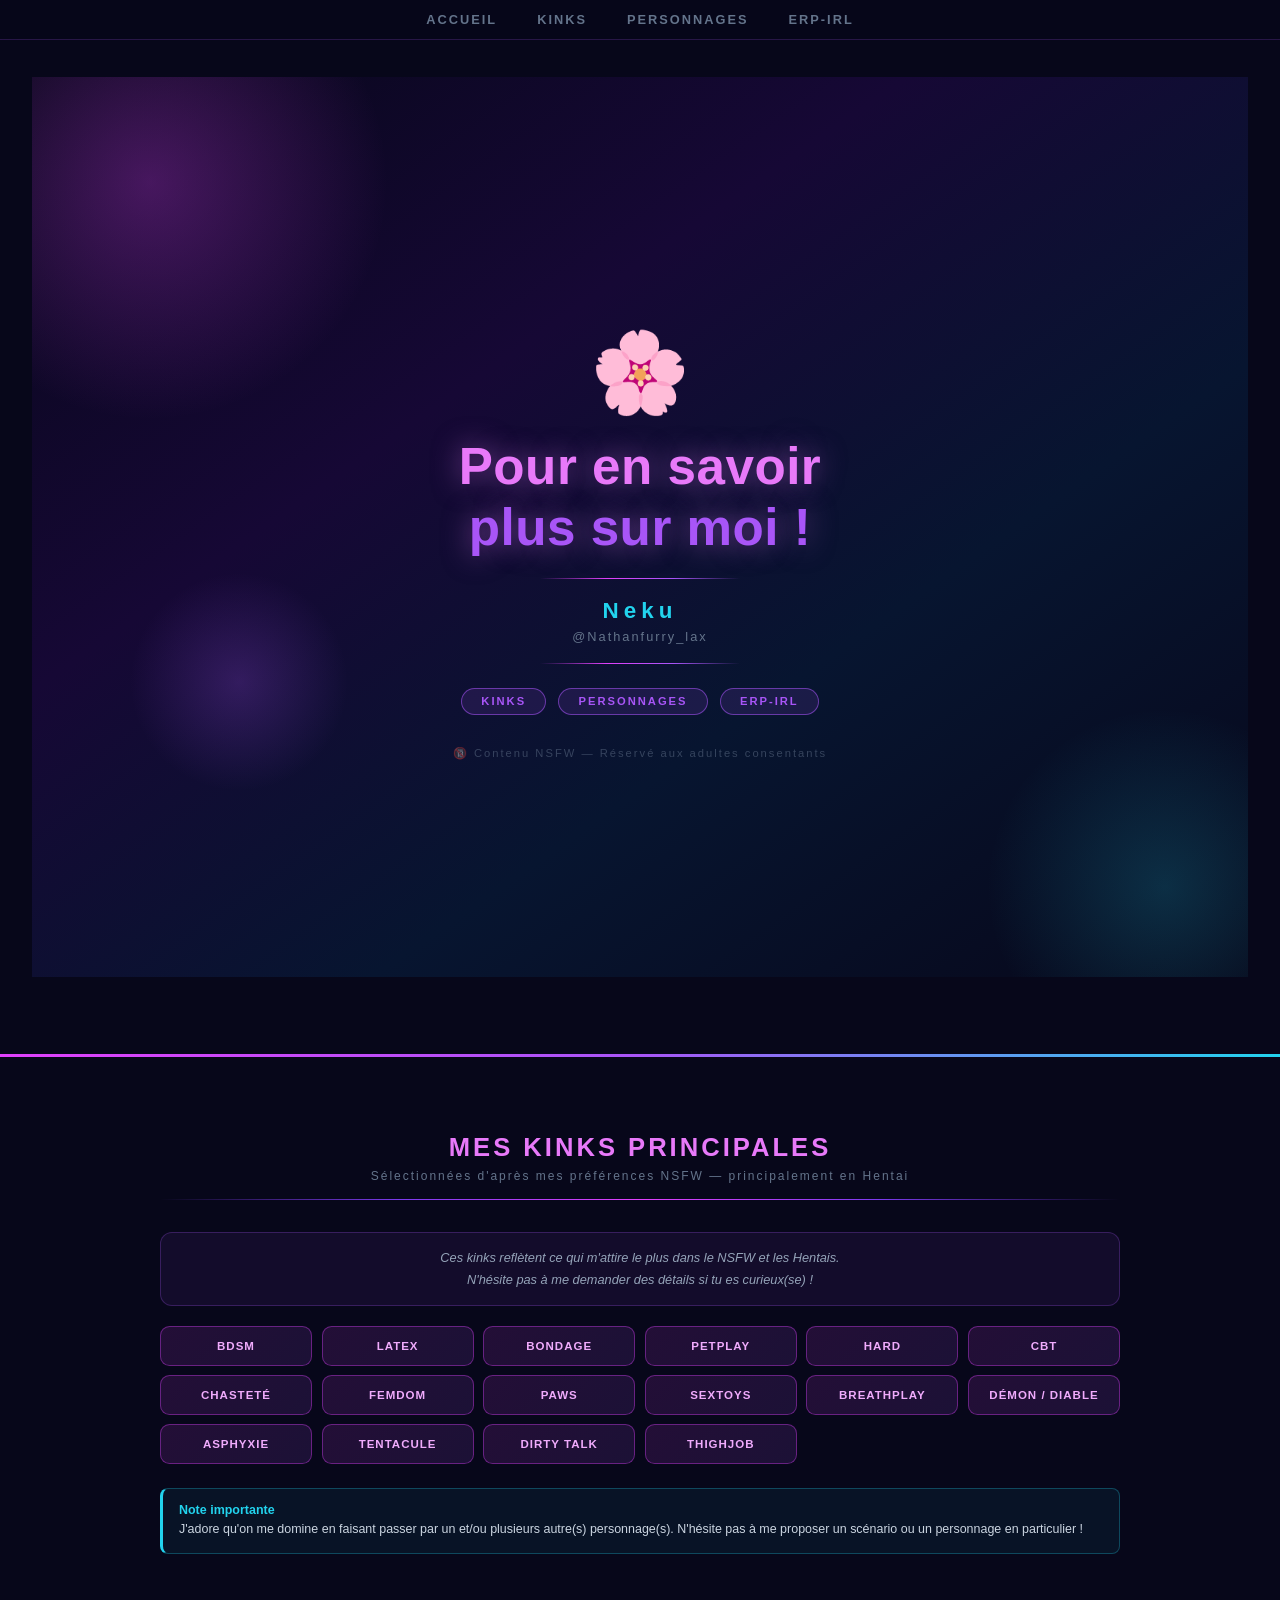
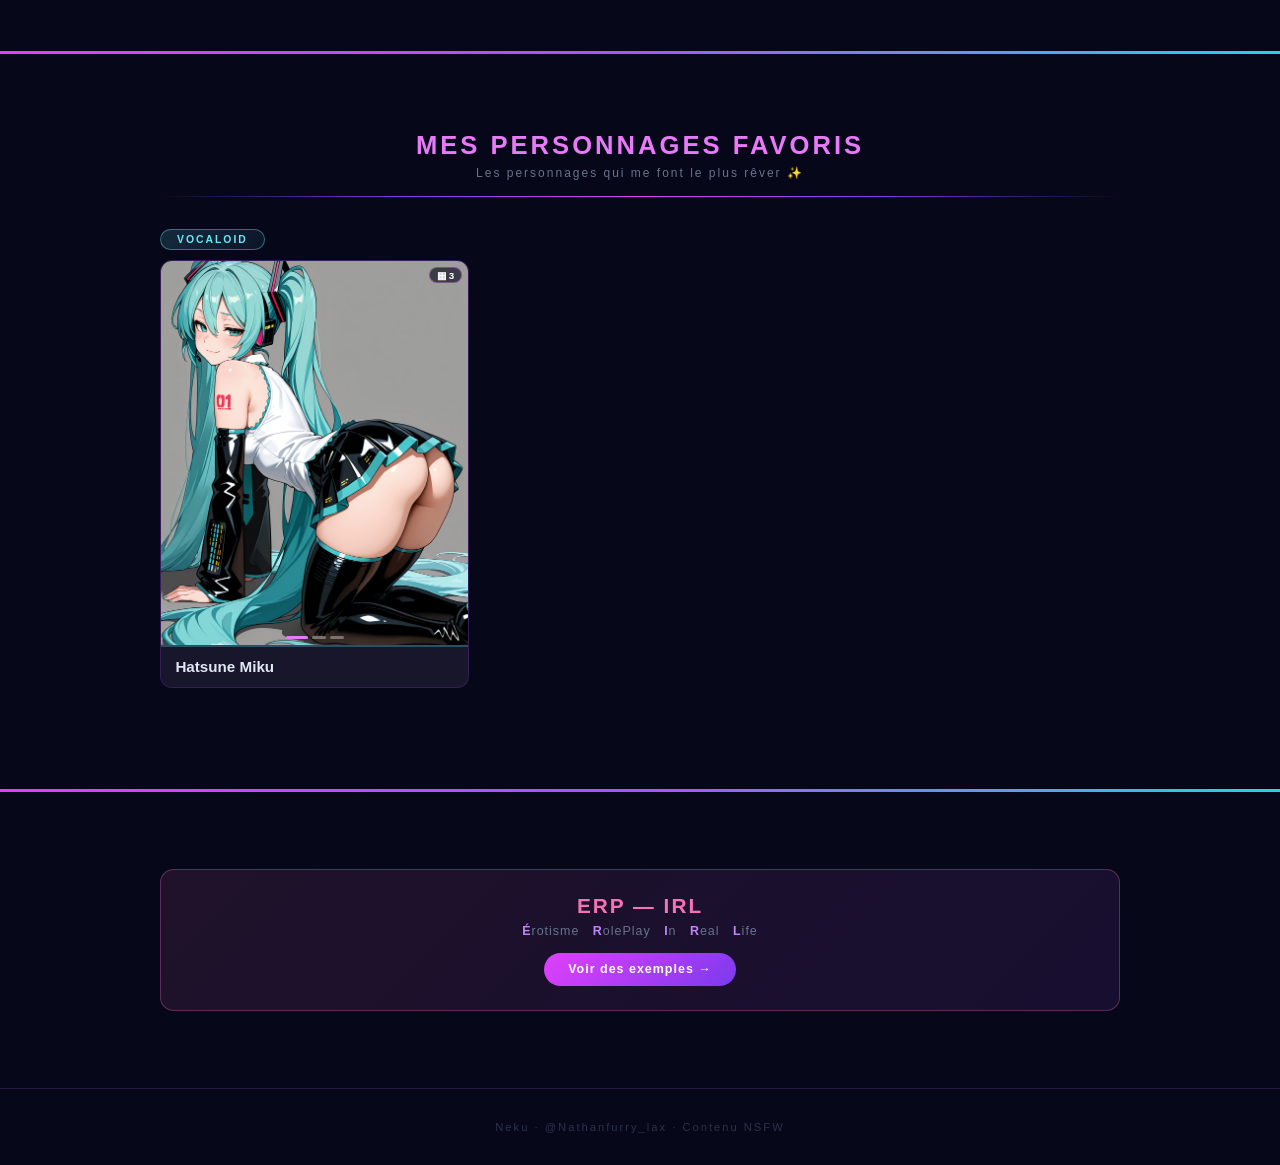
==== commit 00827f9d: "Rename index-3.html to index.html" ====
--- a/index.html
+++ b/index.html
@@ -148,13 +148,13 @@
   font-size:.65rem;font-weight:700;letter-spacing:2px;text-transform:uppercase;margin-bottom:.6rem;
 }
 .char-grid{
-  display:grid;gap:.75rem;
-  grid-template-columns:repeat(auto-fill,minmax(min(200px,42vw),1fr));
+  display:grid;gap:1rem;
+  grid-template-columns:repeat(auto-fill,minmax(min(240px,44vw),1fr));
 }
 .char-card{border-radius:.75rem;overflow:hidden;border:1px solid rgba(168,85,247,.25);background:var(--card);transition:transform .2s,box-shadow .2s}
 .char-card:hover{transform:translateY(-3px);box-shadow:0 8px 24px rgba(168,85,247,.18)}
-.char-footer{padding:.5rem .75rem;background:rgba(255,255,255,.04)}
-.char-name{font-size:.82rem;font-weight:700;color:#e2e8f0}
+.char-footer{padding:.7rem .9rem;background:rgba(255,255,255,.04)}
+.char-name{font-size:.95rem;font-weight:700;color:#e2e8f0}
 
 /* ── FOOTER ── */
 footer{
--- a/galerie.css
+++ b/galerie.css
@@ -2,7 +2,7 @@
    Utilise les variables de ton site (--pink, --cyan, --card, --text). */
 
 /* ── Slider dans la carte ── */
-.char-media{position:relative;height:clamp(100px,20vw,140px);overflow:hidden;cursor:zoom-in}
+.char-media{position:relative;aspect-ratio:4/5;overflow:hidden;cursor:zoom-in}
 .char-media:focus-visible{outline:2px solid var(--pink);outline-offset:-2px}
 .slide{
   position:absolute;inset:0;width:100%;height:100%;object-fit:cover;display:block;
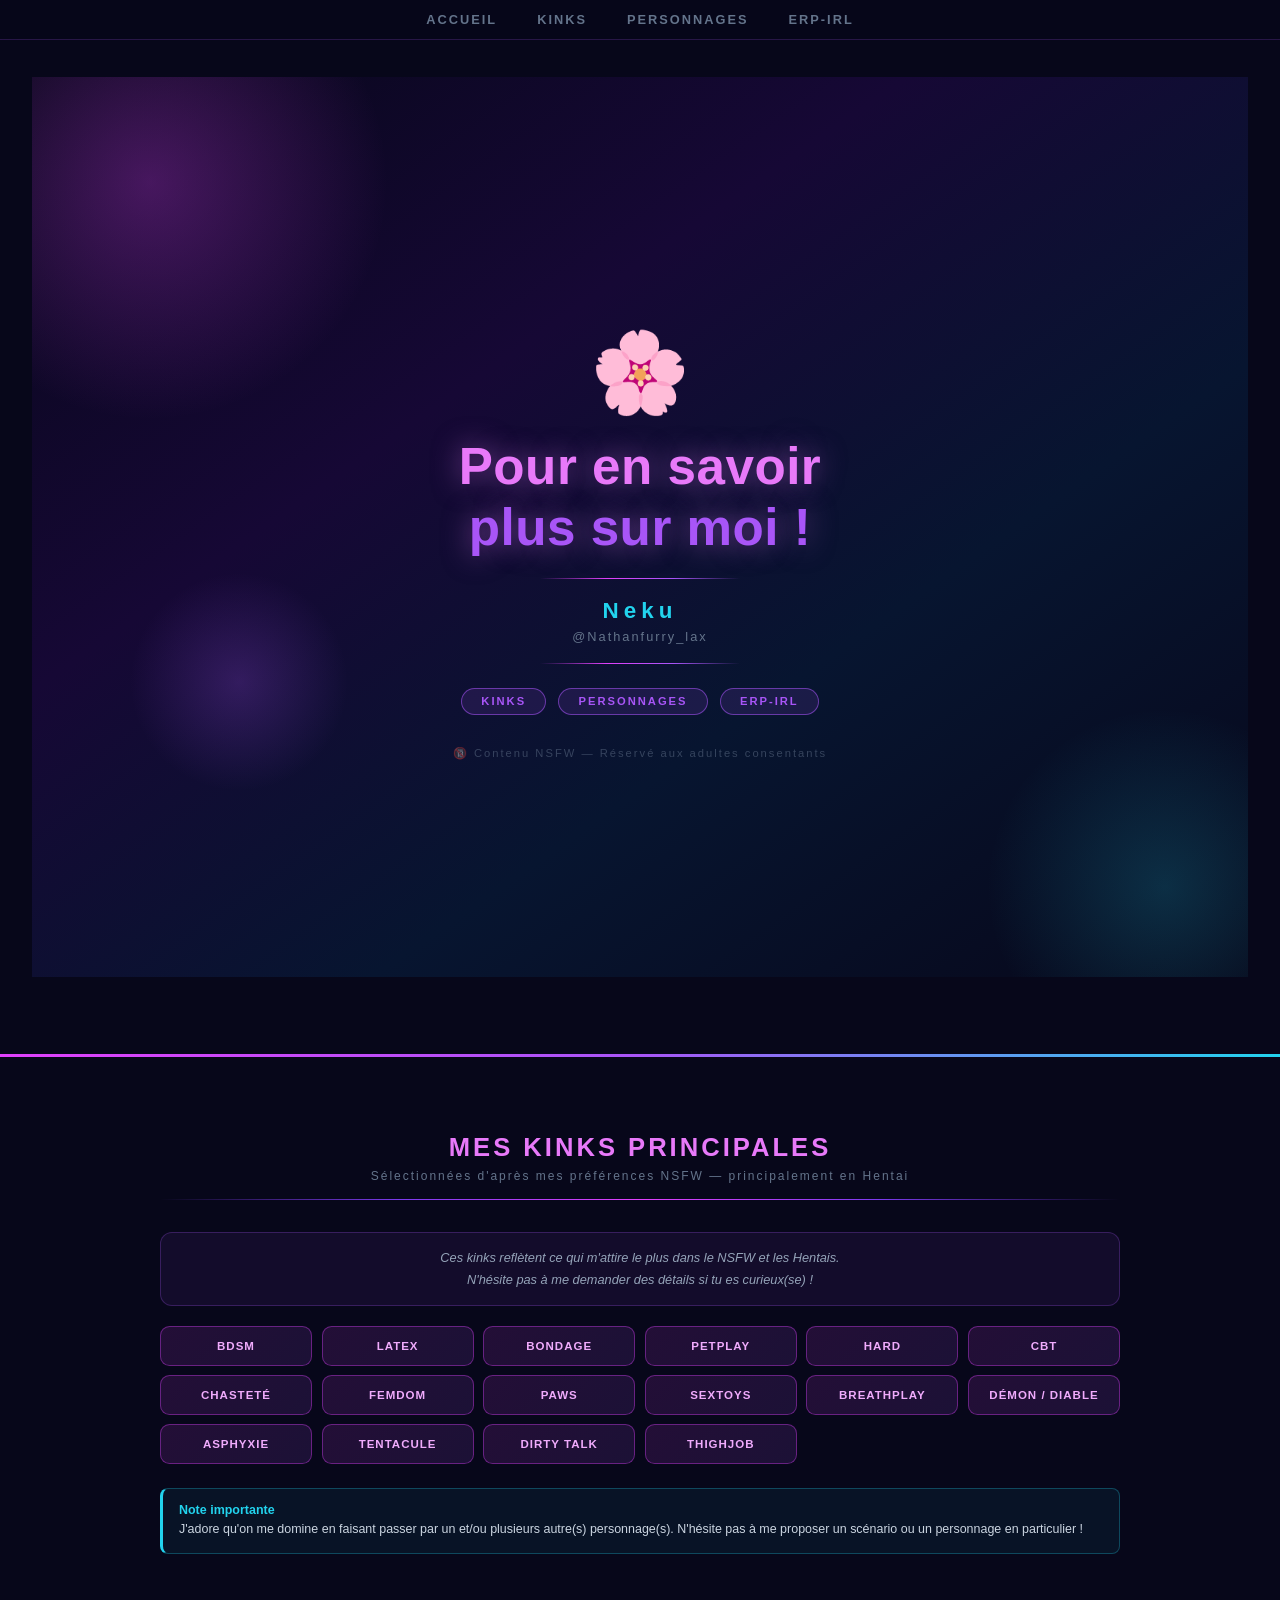
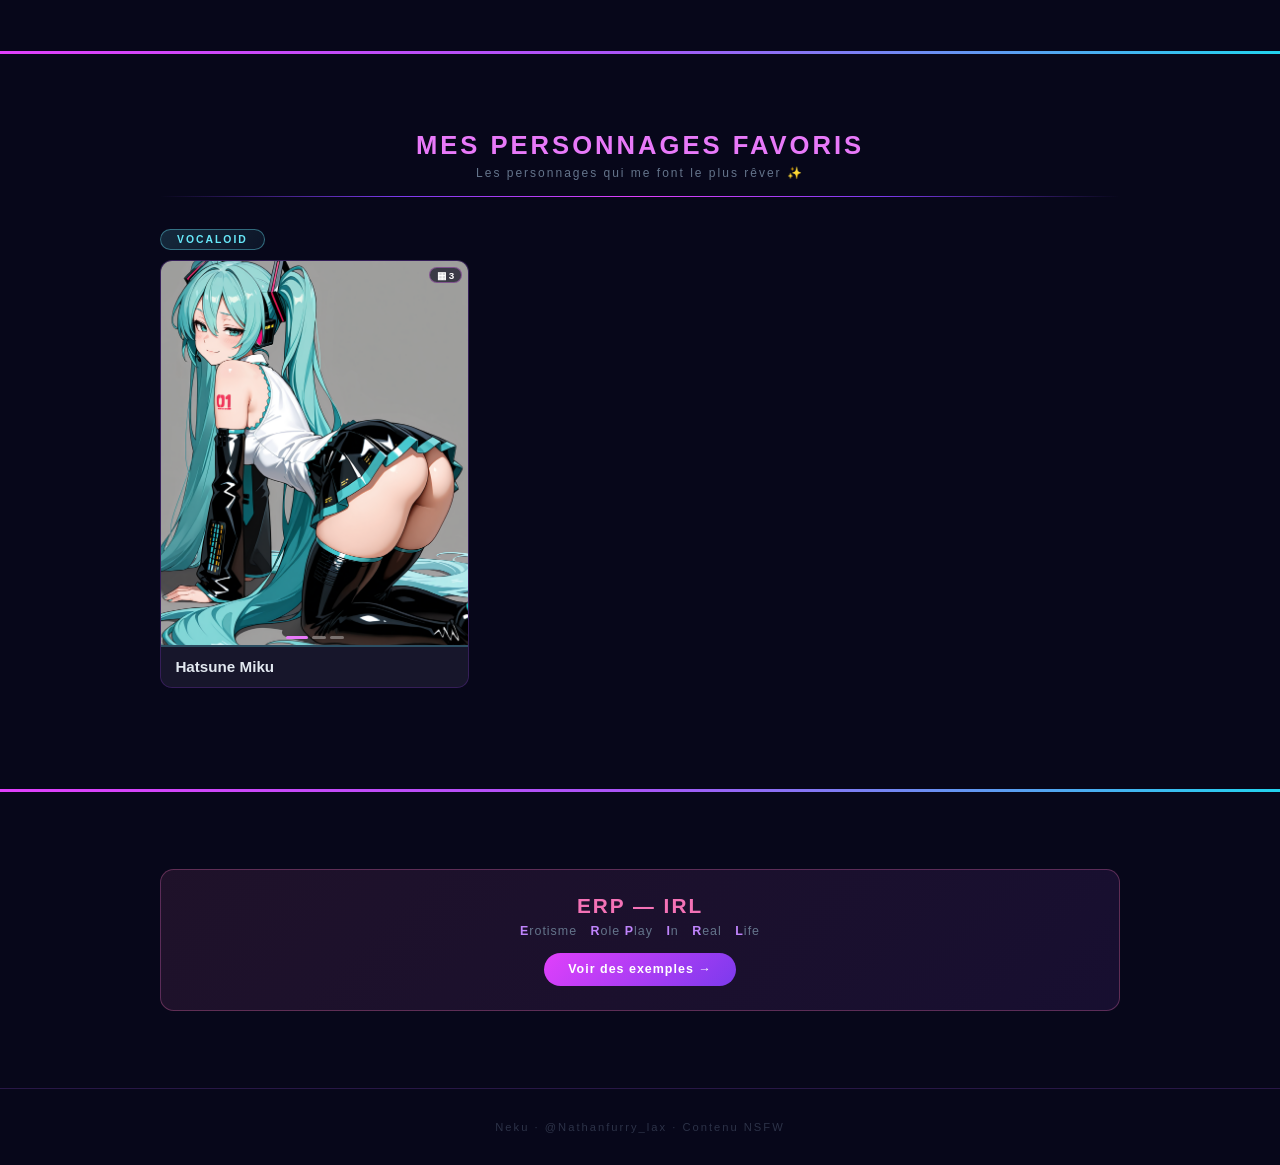
==== commit 2b0a331d: "Refactor head section and improve meta tags Reorganize head section and enhance meta tags for better" ====
--- a/index.html
+++ b/index.html
@@ -1,272 +1,527 @@
 <!DOCTYPE html>
 <html lang="fr">
-<head>
-<meta charset="UTF-8">
-<meta name="viewport" content="width=device-width, initial-scale=1.0">
-<title>Pour en savoir plus sur moi — Neku 🌸</title>
-
-<!-- Open Graph / Discord embed -->
-<meta property="og:type"        content="website">
-<meta property="og:title"       content="Pour en savoir plus sur moi — Neku 🌸">
-<meta property="og:description" content="Kinks, personnages favoris et ERP-IRL — NSFW, adultes uniquement.">
-<meta property="og:image"       content="og_preview.jpg">
-<meta property="og:image:width" content="1200">
-<meta property="og:image:height" content="630">
-<meta property="og:site_name"   content="Neku · @Nathanfurry_lax">
-<meta name="theme-color"        content="#e879f9">
-
-<!-- Twitter / X Card -->
-<meta name="twitter:card"        content="summary_large_image">
-<meta name="twitter:title"       content="Pour en savoir plus sur moi — Neku 🌸">
-<meta name="twitter:description" content="Kinks, personnages favoris et ERP-IRL — NSFW, adultes uniquement.">
-<meta name="twitter:image"       content="og_preview.jpg">
-
-<link rel="stylesheet" href="galerie.css">
-
-<style>
-*{margin:0;padding:0;box-sizing:border-box}
-html{scroll-behavior:smooth}
-:root{
-  --bg:#07071a;--card:#0e0c22;--pink:#e879f9;--purple:#a855f7;
-  --cyan:#22d3ee;--text:#f1f5f9;--muted:#64748b;
-}
-body{font-family:'Liberation Sans','Noto Sans',sans-serif;background:var(--bg);color:var(--text);overflow-x:hidden}
-
-/* ── NAV ── */
-nav{
-  position:fixed;top:0;left:0;right:0;z-index:100;
-  background:rgba(7,7,26,0.82);backdrop-filter:blur(12px);
-  border-bottom:1px solid rgba(168,85,247,0.2);
-  display:flex;align-items:center;justify-content:center;gap:clamp(1rem,4vw,2.5rem);
-  padding:.75rem 1rem;
-}
-nav a{
-  color:var(--muted);font-size:.8rem;letter-spacing:2px;text-transform:uppercase;
-  text-decoration:none;font-weight:700;transition:color .2s;
-}
-nav a:hover{color:var(--pink)}
-
-/* ── HERO ── */
-.hero{
-  min-height:100svh;display:flex;align-items:center;justify-content:center;
-  text-align:center;padding:5rem 1.5rem 3rem;
-  background:linear-gradient(145deg,#07071a 0%,#160835 35%,#071530 65%,#07071a 100%);
-  position:relative;overflow:hidden;
-}
-.glow{position:absolute;border-radius:50%;pointer-events:none}
-.ga{width:min(480px,120vw);height:min(480px,120vw);
-    background:radial-gradient(circle,rgba(224,64,251,.28) 0%,transparent 70%);
-    top:-15%;left:-10%}
-.gb{width:min(360px,90vw);height:min(360px,90vw);
-    background:radial-gradient(circle,rgba(34,211,238,.18) 0%,transparent 70%);
-    bottom:-10%;right:-8%}
-.gc{width:min(220px,55vw);height:min(220px,55vw);
-    background:radial-gradient(circle,rgba(168,85,247,.22) 0%,transparent 70%);
-    top:55%;left:8%}
-.hero-inner{position:relative;z-index:1;max-width:600px;width:100%}
-.hero-rose{font-size:clamp(3rem,10vw,5rem);margin-bottom:1rem}
-.hero-title{
-  font-size:clamp(1.8rem,6vw,3.2rem);font-weight:900;letter-spacing:.5px;
-  color:var(--pink);text-shadow:0 0 28px rgba(232,121,249,.5);line-height:1.2;
-}
-.hero-title span{color:var(--purple)}
-.hero-line{
-  width:min(200px,50%);height:1px;margin:1.2rem auto;
-  background:linear-gradient(90deg,transparent,#e040fb,#a855f7,transparent);
-}
-.hero-name{font-size:clamp(1rem,4vw,1.4rem);font-weight:700;letter-spacing:5px;color:var(--cyan)}
-.hero-handle{font-size:.8rem;color:var(--muted);letter-spacing:2px;margin-top:.3rem}
-.hero-pills{display:flex;flex-wrap:wrap;gap:.75rem;justify-content:center;margin-top:1.5rem}
-.pill{
-  padding:.4rem 1.2rem;border-radius:30px;font-size:.7rem;font-weight:700;
-  letter-spacing:2px;color:var(--purple);text-transform:uppercase;
-  border:1px solid rgba(168,85,247,.55);background:rgba(168,85,247,.12);
-  text-decoration:none;transition:background .2s;
-}
-.pill:hover{background:rgba(168,85,247,.25)}
-.hero-nsfw{margin-top:2rem;font-size:.7rem;letter-spacing:2px;color:rgba(100,116,139,.5)}
-
-/* ── SECTIONS ── */
-section{padding:clamp(2.5rem,6vw,5rem) clamp(1rem,4vw,2rem)}
-.section-inner{max-width:960px;margin:0 auto}
-.sec-title{
-  font-size:clamp(1.2rem,4vw,1.6rem);font-weight:900;letter-spacing:3px;
-  text-transform:uppercase;color:var(--pink);text-align:center;
-}
-.sec-sub{font-size:.75rem;color:var(--muted);letter-spacing:2px;text-align:center;margin-top:.4rem}
-.divider{
-  height:1px;margin:1rem 0 2rem;
-  background:linear-gradient(90deg,transparent,#7c3aed,#e040fb,#7c3aed,transparent);
-}
-/* top bar accent on sections */
-section:not(.hero-wrap){border-top:3px solid transparent;
-  background:linear-gradient(var(--bg),var(--bg)) padding-box,
-             linear-gradient(90deg,#e040fb,#a855f7,#22d3ee) border-box;}
-
-/* ── KINKS ── */
-.kink-note{
-  background:rgba(168,85,247,.08);border:1px solid rgba(168,85,247,.25);
-  border-radius:.75rem;padding:.9rem 1.2rem;text-align:center;
-  font-size:.8rem;color:#94a3b8;font-style:italic;margin-bottom:1.25rem;line-height:1.7;
-}
-.kinks-grid{
-  display:grid;grid-template-columns:repeat(auto-fill,minmax(130px,1fr));gap:.6rem;
-  margin-bottom:1.5rem;
-}
-.kink{
-  background:linear-gradient(135deg,rgba(224,64,251,.13),rgba(168,85,247,.13));
-  border:1px solid rgba(224,64,251,.38);border-radius:.6rem;
-  padding:.8rem .5rem;text-align:center;font-size:.72rem;font-weight:700;
-  color:#f0abfc;letter-spacing:1px;text-transform:uppercase;
-}
-.note-card{
-  background:rgba(34,211,238,.06);border:1px solid rgba(34,211,238,.28);
-  border-left:3px solid var(--cyan);border-radius:.5rem;
-  padding:.85rem 1rem;margin-bottom:1.25rem;
-}
-.note-lbl{font-size:.78rem;font-weight:700;color:var(--cyan);margin-bottom:.2rem}
-.note-txt{font-size:.78rem;color:#cbd5e1;line-height:1.6}
-.erp-card{
-  background:linear-gradient(135deg,rgba(244,114,182,.1),rgba(168,85,247,.1));
-  border:1px solid rgba(244,114,182,.3);border-radius:.85rem;
-  padding:1.5rem;text-align:center;
-}
-.erp-h{font-size:1.3rem;font-weight:900;color:#f472b6;letter-spacing:2px;margin-bottom:.4rem}
-.erp-s{font-size:.78rem;color:var(--muted);letter-spacing:1px;margin-bottom:.9rem}
-.erp-btn{
-  display:inline-block;padding:.6rem 1.5rem;
-  background:linear-gradient(135deg,#e040fb,#7c3aed);
-  border-radius:30px;color:#fff;font-size:.78rem;font-weight:700;
-  letter-spacing:1px;text-decoration:none;transition:opacity .2s;
-}
-.erp-btn:hover{opacity:.85}
-
-/* ── CHARACTERS (les cartes sont générées par galerie.js) ── */
-.source-block{margin-bottom:1.5rem}
-.source-label{
-  display:inline-block;padding:.25rem 1rem;border-radius:30px;
-  font-size:.65rem;font-weight:700;letter-spacing:2px;text-transform:uppercase;margin-bottom:.6rem;
-}
-.char-grid{
-  display:grid;gap:1rem;
-  grid-template-columns:repeat(auto-fill,minmax(min(240px,44vw),1fr));
-}
-.char-card{border-radius:.75rem;overflow:hidden;border:1px solid rgba(168,85,247,.25);background:var(--card);transition:transform .2s,box-shadow .2s}
-.char-card:hover{transform:translateY(-3px);box-shadow:0 8px 24px rgba(168,85,247,.18)}
-.char-footer{padding:.7rem .9rem;background:rgba(255,255,255,.04)}
-.char-name{font-size:.95rem;font-weight:700;color:#e2e8f0}
-
-/* ── FOOTER ── */
-footer{
-  text-align:center;padding:2rem 1rem;
-  border-top:1px solid rgba(168,85,247,.2);
-  font-size:.7rem;letter-spacing:2px;color:rgba(100,116,139,.4);
-}
-
-/* ── MOBILE ── */
-@media(max-width:480px){
-  nav{gap:.75rem}
-  nav a{font-size:.65rem;letter-spacing:1px}
-  .kinks-grid{grid-template-columns:repeat(2,1fr)}
-  .char-grid{grid-template-columns:repeat(2,1fr)}
-}
-</style>
-</head>
-<body>
-
-<nav>
-  <a href="#hero">Accueil</a>
-  <a href="#kinks">Kinks</a>
-  <a href="#personnages">Personnages</a>
-  <a href="#erp">ERP-IRL</a>
-</nav>
-
-<!-- HERO -->
-<section class="hero-wrap" id="hero">
-<div class="hero">
-  <div class="glow ga"></div><div class="glow gb"></div><div class="glow gc"></div>
-  <div class="hero-inner">
-    <div class="hero-rose">&#127800;</div>
-    <div class="hero-title">Pour en savoir<br><span>plus sur moi !</span></div>
-    <div class="hero-line"></div>
-    <div class="hero-name">Neku</div>
-    <div class="hero-handle">@Nathanfurry_lax</div>
-    <div class="hero-line"></div>
-    <div class="hero-pills">
-      <a class="pill" href="#kinks">Kinks</a>
-      <a class="pill" href="#personnages">Personnages</a>
-      <a class="pill" href="#erp">ERP-IRL</a>
-    </div>
-    <div class="hero-nsfw">&#128286; Contenu NSFW — Réservé aux adultes consentants</div>
-  </div>
-</div>
-</section>
-
-<!-- KINKS -->
-<section id="kinks">
-<div class="section-inner">
-  <div class="sec-title">Mes Kinks Principales</div>
-  <div class="sec-sub">Sélectionnées d'après mes préférences NSFW — principalement en Hentai</div>
-  <div class="divider"></div>
-  <div class="kink-note">
-    Ces kinks reflètent ce qui m'attire le plus dans le NSFW et les Hentais.<br>
-    N'hésite pas à me demander des détails si tu es curieux(se) !
-  </div>
-  <div class="kinks-grid"><div class="kink">BDSM</div>
-<div class="kink">Latex</div>
-<div class="kink">Bondage</div>
-<div class="kink">PetPlay</div>
-<div class="kink">Hard</div>
-<div class="kink">CBT</div>
-<div class="kink">Chasteté</div>
-<div class="kink">Femdom</div>
-<div class="kink">Paws</div>
-<div class="kink">Sextoys</div>
-<div class="kink">Breathplay</div>
-<div class="kink">Démon / Diable</div>
-<div class="kink">Asphyxie</div>
-<div class="kink">Tentacule</div>
-<div class="kink">Dirty Talk</div>
-<div class="kink">ThighJob</div></div>
-  <div class="note-card">
-    <div class="note-lbl">Note importante</div>
-    <div class="note-txt">J'adore qu'on me domine en faisant passer par un et/ou plusieurs autre(s) personnage(s).
-    N'hésite pas à me proposer un scénario ou un personnage en particulier !</div>
-  </div>
-</div>
-</section>
-
-<!-- PERSONNAGES : les cartes sont construites par galerie.js à partir de data/*.json -->
-<section id="personnages">
-<div class="section-inner">
-  <div class="sec-title">Mes Personnages Favoris</div>
-  <div class="sec-sub">Les personnages qui me font le plus rêver ✨</div>
-  <div class="divider"></div>
-  <div id="personnages-root"></div>
-</div>
-</section>
-
-<!-- ERP-IRL -->
-<section id="erp">
-<div class="section-inner">
-  <div class="erp-card">
-    <div class="erp-h">ERP — IRL</div>
-    <div class="erp-s">
-      <strong style="color:#c084fc">É</strong>rotisme &nbsp;
-      <strong style="color:#c084fc">R</strong>olePlay &nbsp;
-      <strong style="color:#c084fc">I</strong>n &nbsp;
-      <strong style="color:#c084fc">R</strong>eal &nbsp;
-      <strong style="color:#c084fc">L</strong>ife
-    </div>
-    <a class="erp-btn" href="link">
-      Voir des exemples →
-    </a>
-  </div>
-</div>
-</section>
-
-<footer>Neku · @Nathanfurry_lax · Contenu NSFW</footer>
-
-<script src="galerie.js" defer></script>
-</body>
+
+    <head>
+        <meta charset="UTF-8">
+        <meta name="viewport"       content="width=device-width, initial-scale=1.0">
+        <title>Pour en savoir plus sur moi — Neku 🌸</title>
+
+        <!-- Open Graph / Discord embed -->
+        <meta property="og: type"           content="website">
+        <meta property="og: title"          content="Pour en savoir plus sur moi — Neku 🌸">
+        <meta property="og: description"    content="Kinks, personnages favoris et ERP-IRL — NSFW, adultes uniquement.">
+        <meta property="og: image"          content="og_preview.jpg">
+        <meta property="og: image: width"   content="1200">
+        <meta property="og: image: height"  content="630">
+        <meta property="og: site_name"      content="Neku · @Nathanfurry_lax">
+        <meta name="theme-color"            content="#e879f9">
+
+        <!-- Twitter / X Card -->
+        <meta name="twitter: card"          content="summary_large_image">
+        <meta name="twitter: title"         content="Pour en savoir plus sur moi — Neku 🌸">
+        <meta name="twitter: description"   content="Kinks, personnages favoris et ERP-IRL — NSFW, adultes uniquement.">
+        <meta name="twitter: image"         content="og_preview.jpg">
+
+        <link rel="stylesheet" href="galerie.css">
+
+        <style>
+            * {
+                margin: 0;
+                padding: 0;
+                box-sizing: border-box
+            }
+
+            html {
+                scroll-behavior: smooth
+            }
+
+            :root {
+                --bg: #07071a;
+                --card: #0e0c22;
+                --pink: #e879f9;
+                --purple: #a855f7;
+                --cyan: #22d3ee;
+                --text: #f1f5f9;
+                --muted: #64748b;
+            }
+
+            body {
+                font-family:
+                    'Liberation Sans',
+                    'Noto Sans',
+                    sans-serif;
+                background: var(--bg);
+                color: var(--text);
+                overflow-x: hidden
+            }
+
+            /* ── NAV ── */
+            nav {
+                position: fixed;
+                top: 0;
+                left: 0;
+                right: 0;
+                z-index: 100;
+
+                background: rgba(7, 7, 26, 0.82);
+                backdrop-filter: blur(12px);
+
+                border-bottom: 1px solid rgba(168, 85, 247, 0.2);
+                display: flex;
+                align-items: center;
+                justify-content: center;
+                gap: clamp(1rem, 4vw, 2.5rem);
+                padding: .75rem 1rem;
+            }
+
+            nav a {
+                color: var(--muted);
+                font-size: .8rem;
+                letter-spacing: 2px;
+                text-transform: uppercase;
+                text-decoration: none;
+                font-weight: 700;
+                transition: color .2s;
+            }
+
+            nav a:hover {
+                color: var(--pink)
+            }
+
+            /* ── HERO ── */
+            .hero {
+                min-height: 100svh;
+                display: flex;
+                align-items: center;
+                justify-content: center;
+                text-align: center;
+                padding: 5rem 1.5rem 3rem;
+                background: linear-gradient(145deg, #07071a 0%, #160835 35%, #071530 65%, #07071a 100%);
+                position: relative;
+                overflow: hidden;
+            }
+
+            .glow {
+                position: absolute;
+                border-radius: 50%;
+                pointer-events: none
+            }
+
+            .ga {
+                width: min(480px, 120vw);
+                height: min(480px, 120vw);
+                background: radial-gradient(circle, rgba(224, 64, 251, .28) 0%, transparent 70%);
+                top: -15%;
+                left: -10%
+            }
+
+            .gb {
+                width: min(360px, 90vw);
+                height: min(360px, 90vw);
+                background: radial-gradient(circle, rgba(34, 211, 238, .18) 0%, transparent 70%);
+                bottom: -10%;
+                right: -8%
+            }
+
+            .gc {
+                width: min(220px, 55vw);
+                height: min(220px, 55vw);
+
+                background: radial-gradient(circle, rgba(168, 85, 247, .22) 0%, transparent 70%);
+                top: 55%;
+                left: 8%
+            }
+
+            .hero-inner {
+                position: relative;
+                z-index: 1;
+                max-width: 600px;
+                width: 100%
+            }
+
+            .hero-rose {
+                font-size: clamp(3rem, 10vw, 5rem);
+                margin-bottom: 1rem
+            }
+
+            .hero-title {
+                font-size: clamp(1.8rem, 6vw, 3.2rem);
+                font-weight: 900;
+                letter-spacing: .5px;
+                color: var(--pink);
+                text-shadow: 0 0 28px rgba(232, 121, 249, .5);
+                line-height: 1.2;
+            }
+
+            .hero-title span {
+                color: var(--purple)
+            }
+
+            .hero-line {
+                width: min(200px, 50%);
+                height: 1px;
+                margin: 1.2rem auto;
+                background: linear-gradient(90deg, transparent, #e040fb, #a855f7, transparent);
+            }
+
+            .hero-name {
+                font-size: clamp(1rem, 4vw, 1.4rem);
+                font-weight: 700;
+                letter-spacing: 5px;
+                color: var(--cyan)
+            }
+
+            .hero-handle {
+                font-size: .8rem;
+                color: var(--muted);
+                letter-spacing: 2px;
+                margin-top: .3rem
+            }
+
+            .hero-pills {
+                display: flex;
+                flex-wrap: wrap;
+                gap: .75rem;
+                justify-content: center;
+                margin-top: 1.5rem
+            }
+
+            .pill {
+                padding: .4rem 1.2rem;
+                border-radius: 30px;
+                font-size: .7rem;
+                font-weight: 700;
+                letter-spacing: 2px;
+                color: var(--purple);
+                text-transform: uppercase;
+                border: 1px solid rgba(168, 85, 247, .55);
+                background: rgba(168, 85, 247, .12);
+                text-decoration: none;
+                transition: background .2s;
+            }
+
+            .pill:hover {
+                background: rgba(168, 85, 247, .25)
+            }
+
+            .hero-nsfw {
+                margin-top: 2rem;
+                font-size: .7rem;
+                letter-spacing: 2px;
+                color: rgba(100, 116, 139, .5)
+            }
+
+            /* ── SECTIONS ── */
+            section {
+                padding: clamp(2.5rem, 6vw, 5rem) clamp(1rem, 4vw, 2rem)
+            }
+
+            .section-inner {
+                max-width: 960px;
+                margin: 0 auto
+            }
+
+            .sec-title {
+                font-size: clamp(1.2rem, 4vw, 1.6rem);
+                font-weight: 900;
+                letter-spacing: 3px;
+                text-transform: uppercase;
+                color: var(--pink);
+                text-align: center;
+            }
+
+            .sec-sub {
+                font-size: .75rem;
+                color: var(--muted);
+                letter-spacing: 2px;
+                text-align: center;
+                margin-top: .4rem
+            }
+
+            .divider {
+                height: 1px;
+                margin: 1rem 0 2rem;
+                background: linear-gradient(90deg, transparent, #7c3aed, #e040fb, #7c3aed, transparent);
+            }
+
+            /* top bar accent on sections */
+            section:not(.hero-wrap) {
+                border-top: 3px solid transparent;
+                background: linear-gradient(var(--bg), var(--bg)) padding-box,
+                    linear-gradient(90deg, #e040fb, #a855f7, #22d3ee) border-box;
+            }
+
+            /* ── KINKS ── */
+            .kink-note {
+                background: rgba(168, 85, 247, .08);
+                border: 1px solid rgba(168, 85, 247, .25);
+                border-radius: .75rem;
+                padding: .9rem 1.2rem;
+                text-align: center;
+                font-size: .8rem;
+                color: #94a3b8;
+                font-style: italic;
+                margin-bottom: 1.25rem;
+                line-height: 1.7;
+            }
+
+            .kinks-grid {
+                display: grid;
+                grid-template-columns: repeat(auto-fill, minmax(130px, 1fr));
+                gap: .6rem;
+                margin-bottom: 1.5rem;
+            }
+
+            .kink {
+                background: linear-gradient(135deg, rgba(224, 64, 251, .13), rgba(168, 85, 247, .13));
+                border: 1px solid rgba(224, 64, 251, .38);
+                border-radius: .6rem;
+                padding: .8rem .5rem;
+                text-align: center;
+                font-size: .72rem;
+                font-weight: 700;
+                color: #f0abfc;
+                letter-spacing: 1px;
+                text-transform: uppercase;
+            }
+
+            .note-card {
+                background: rgba(34, 211, 238, .06);
+                border: 1px solid rgba(34, 211, 238, .28);
+                border-left: 3px solid var(--cyan);
+                border-radius: .5rem;
+                padding: .85rem 1rem;
+                margin-bottom: 1.25rem;
+            }
+
+            .note-lbl {
+                font-size: .78rem;
+                font-weight: 700;
+                color: var(--cyan);
+                margin-bottom: .2rem
+            }
+
+            .note-txt {
+                font-size: .78rem;
+                color: #cbd5e1;
+                line-height: 1.6
+            }
+
+            .erp-card {
+                background: linear-gradient(135deg, rgba(244, 114, 182, .1), rgba(168, 85, 247, .1));
+                border: 1px solid rgba(244, 114, 182, .3);
+                border-radius: .85rem;
+                padding: 1.5rem;
+                text-align: center;
+            }
+
+            .erp-h {
+                font-size: 1.3rem;
+                font-weight: 900;
+                color: #f472b6;
+                letter-spacing: 2px;
+                margin-bottom: .4rem
+            }
+
+            .erp-s {
+                font-size: .78rem;
+                color: var(--muted);
+                letter-spacing: 1px;
+                margin-bottom: .9rem
+            }
+
+            .erp-btn {
+                display: inline-block;
+                padding: .6rem 1.5rem;
+                background: linear-gradient(135deg, #e040fb, #7c3aed);
+                border-radius: 30px;
+                color: #fff;
+                font-size: .78rem;
+                font-weight: 700;
+                letter-spacing: 1px;
+                text-decoration: none;
+                transition: opacity .2s;
+            }
+
+            .erp-btn:hover {
+                opacity: .85
+            }
+
+            /* ── CHARACTERS (les cartes sont générées par galerie.js) ── */
+            .source-block {
+                margin-bottom: 1.5rem
+            }
+
+            .source-label {
+                display: inline-block;
+                padding: .25rem 1rem;
+                border-radius: 30px;
+                font-size: .65rem;
+                font-weight: 700;
+                letter-spacing: 2px;
+                text-transform: uppercase;
+                margin-bottom: .6rem;
+            }
+
+            .char-grid {
+                display: grid;
+                gap: 1rem;
+                grid-template-columns: repeat(auto-fill, minmax(min(240px, 44vw), 1fr));
+            }
+
+            .char-card {
+                border-radius: .75rem;
+                overflow: hidden;
+                border: 1px solid rgba(168, 85, 247, .25);
+                background: var(--card);
+                transition: transform .2s, box-shadow .2s
+            }
+
+            .char-card:hover {
+                transform: translateY(-3px);
+                box-shadow: 0 8px 24px rgba(168, 85, 247, .18)
+            }
+
+            .char-footer {
+                padding: .7rem .9rem;
+                background: rgba(255, 255, 255, .04)
+            }
+
+            .char-name {
+                font-size: .95rem;
+                font-weight: 700;
+                color: #e2e8f0
+            }
+
+            /* ── FOOTER ── */
+            footer {
+                text-align: center;
+                padding: 2rem 1rem;
+                border-top: 1px solid rgba(168, 85, 247, .2);
+                font-size: .7rem;
+                letter-spacing: 2px;
+                color: rgba(100, 116, 139, .4);
+            }
+
+            /* ── MOBILE ── */
+            @media(max-width: 480px) {
+                nav {
+                    gap: .75rem
+                }
+
+                nav a {
+                    font-size: .65rem;
+                    letter-spacing: 1px
+                }
+
+                .kinks-grid {
+                    grid-template-columns: repeat(2, 1fr)
+                }
+
+                .char-grid {
+                    grid-template-columns: repeat(2, 1fr)
+                }
+            }
+        </style>
+    </head>
+
+    <body>
+        <nav>
+            <a href="#hero">Accueil</a>
+            <a href="#kinks">Kinks</a>
+            <a href="#personnages">Personnages</a>
+            <a href="#erp">ERP-IRL</a>
+        </nav>
+
+        <!-- HERO -->
+        <section class="hero-wrap" id="hero">
+            <div class="hero">
+                <div class="glow ga"></div>
+                <div class="glow gb"></div>
+                <div class="glow gc"></div>
+                <div class="hero-inner">
+                    <div class="hero-rose">&#127800;</div>
+                    <div class="hero-title">Pour en savoir<br><span>plus sur moi !</span></div>
+                    <div class="hero-line"></div>
+                    <div class="hero-name">Neku</div>
+                    <div class="hero-handle">@Nathanfurry_lax</div>
+                    <div class="hero-line"></div>
+                    <div class="hero-pills">
+                        <a class="pill" href="#kinks">Kinks</a>
+                        <a class="pill" href="#personnages">Personnages</a>
+                        <a class="pill" href="#erp">ERP-IRL</a>
+                    </div>
+                    <div class="hero-nsfw">&#128286; Contenu NSFW — Réservé aux adultes consentants</div>
+                </div>
+            </div>
+        </section>
+
+        <!-- KINKS -->
+        <section id="kinks">
+            <div class="section-inner">
+                <div class="sec-title">Mes Kinks Principales</div>
+                <div class="sec-sub">Sélectionnées d'après mes préférences NSFW — principalement en Hentai</div>
+                <div class="divider"></div>
+                <div class="kink-note">
+                    Ces kinks reflètent ce qui m'attire le plus dans le NSFW et les Hentais.<br>
+                    N'hésite pas à me demander des détails si tu es curieux(se) !
+                </div>
+                <div class="kinks-grid">
+                    <div class="kink">BDSM</div>
+                    <div class="kink">Latex</div>
+                    <div class="kink">Bondage</div>
+                    <div class="kink">PetPlay</div>
+                    <div class="kink">Hard</div>
+                    <div class="kink">CBT</div>
+                    <div class="kink">Chasteté</div>
+                    <div class="kink">Femdom</div>
+                    <div class="kink">Paws</div>
+                    <div class="kink">Sextoys</div>
+                    <div class="kink">Breathplay</div>
+                    <div class="kink">Démon / Diable</div>
+                    <div class="kink">Asphyxie</div>
+                    <div class="kink">Tentacule</div>
+                    <div class="kink">Dirty Talk</div>
+                    <div class="kink">ThighJob</div>
+                </div>
+                <div class="note-card">
+                    <div class="note-lbl">Note importante</div>
+                    <div class="note-txt">J'adore qu'on me domine en faisant passer par un et/ou plusieurs autre(s) personnage(s).
+                        N'hésite pas à me proposer un scénario ou un personnage en particulier !</div>
+                </div>
+            </div>
+        </section>
+
+        <!-- PERSONNAGES :  les cartes sont construites par galerie.js à partir de data/*.json -->
+        <section id="personnages">
+            <div class="section-inner">
+                <div class="sec-title">Mes Personnages Favoris</div>
+                <div class="sec-sub">Les personnages qui me font le plus rêver ✨</div>
+                <div class="divider"></div>
+                <div id="personnages-root"></div>
+            </div>
+        </section>
+
+        <!-- ERP-IRL -->
+        <section id="erp">
+            <div class="section-inner">
+                <div class="erp-card">
+                    <div class="erp-h">ERP — IRL</div>
+                    <div class="erp-s">
+                        <strong style="color: #c084fc">E</strong>rotisme &nbsp;
+                        <strong style="color: #c084fc">R</strong>ole
+                        <strong style="color: #c084fc">P</strong>lay &nbsp;
+                        <strong style="color: #c084fc">I</strong>n &nbsp;
+                        <strong style="color: #c084fc">R</strong>eal &nbsp;
+                        <strong style="color: #c084fc">L</strong>ife
+                    </div>
+                    <a class="erp-btn" href="https://drive.google.com/file/d/1yElan1aqNx73OgqhiRJG9VU6YBU0155y/view">
+                        Voir des exemples →
+                    </a>
+                </div>
+            </div>
+        </section>
+        <footer>Neku · @Nathanfurry_lax · Contenu NSFW</footer>
+        <script src="galerie.js" defer></script>
+    </body>
 </html>
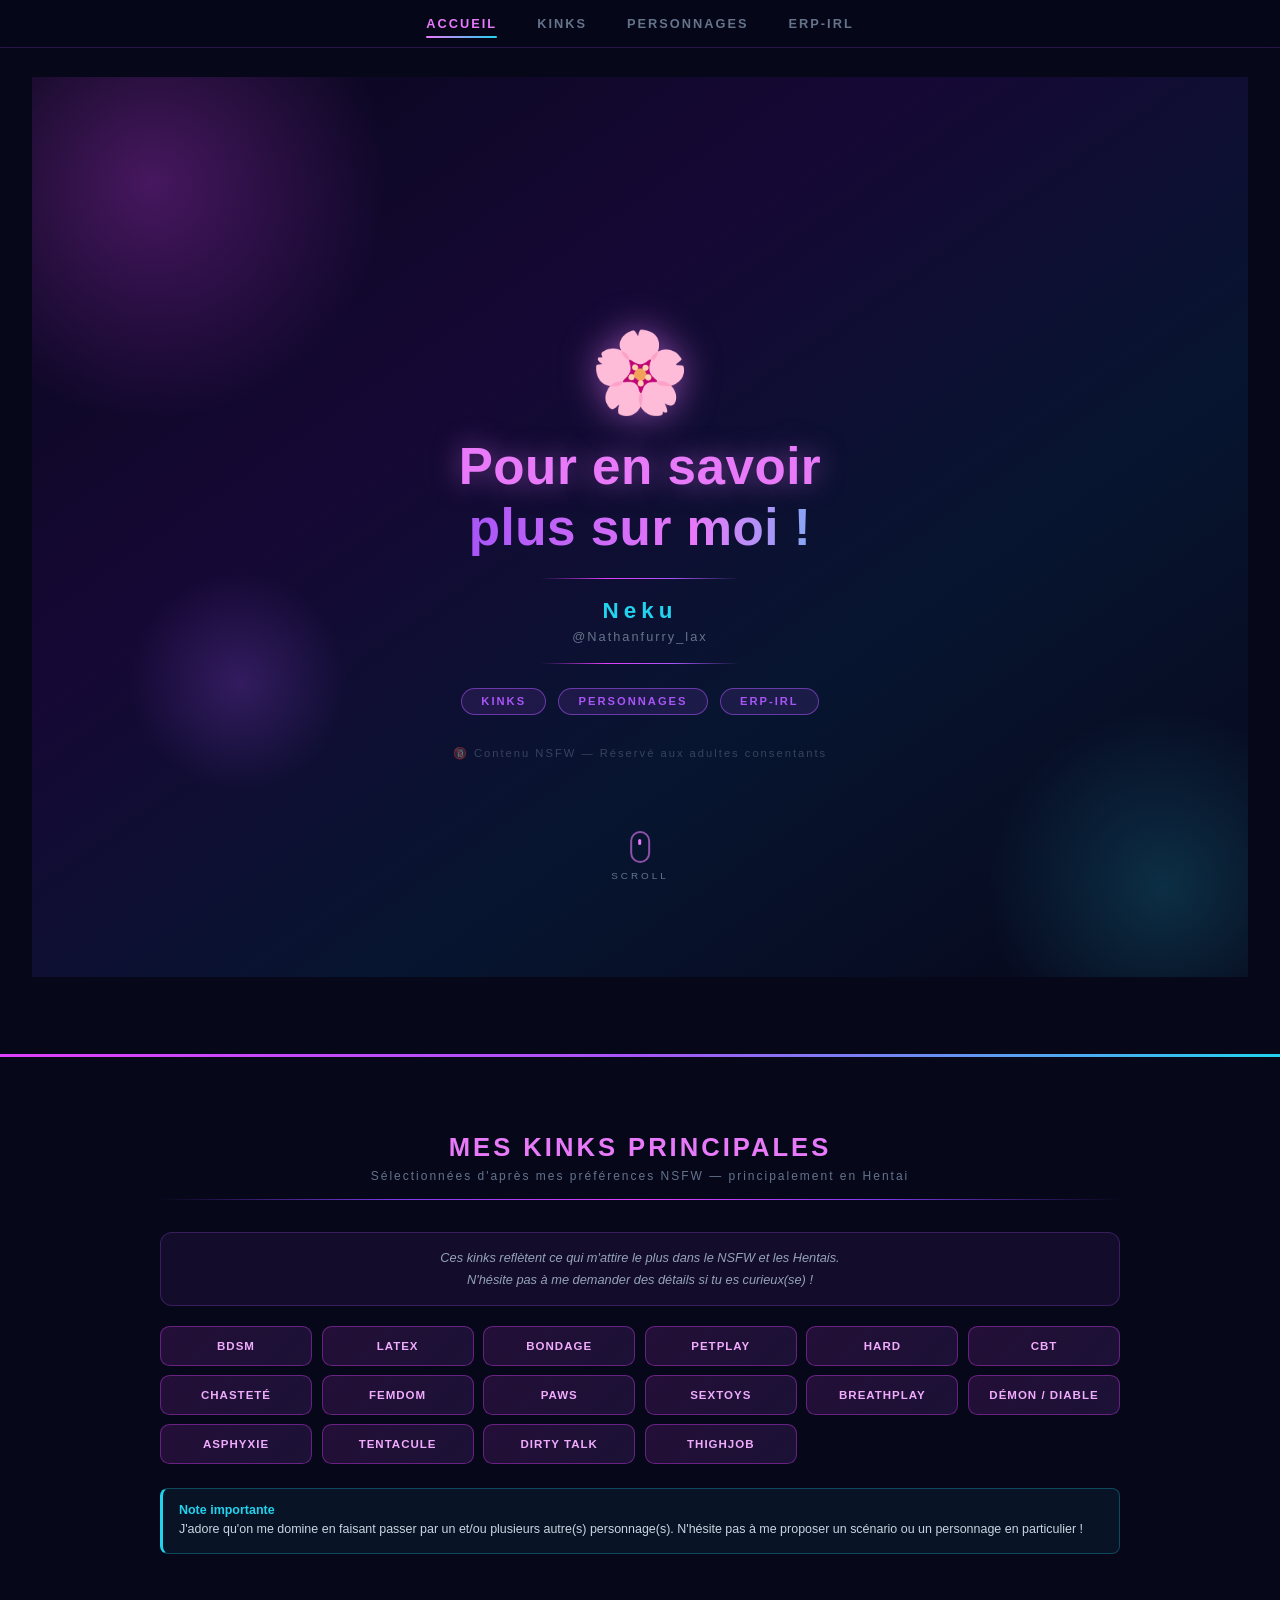
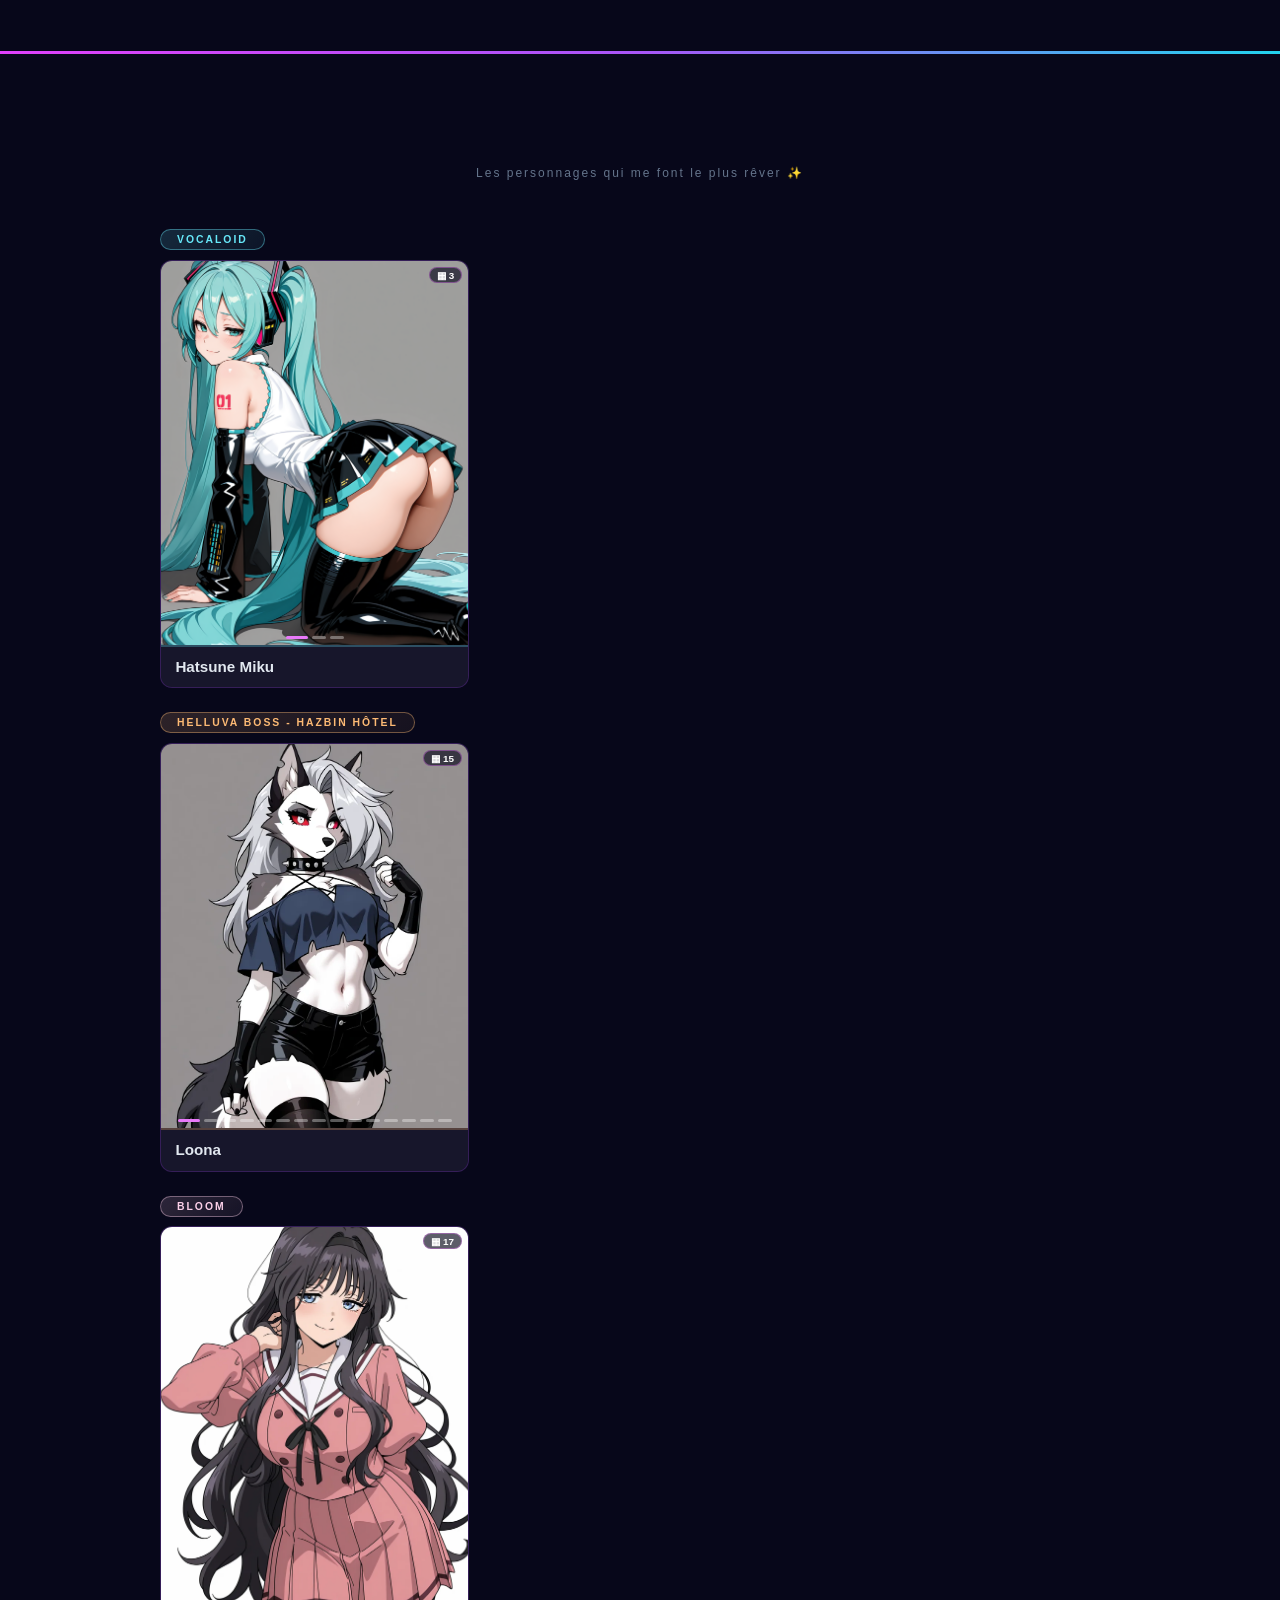
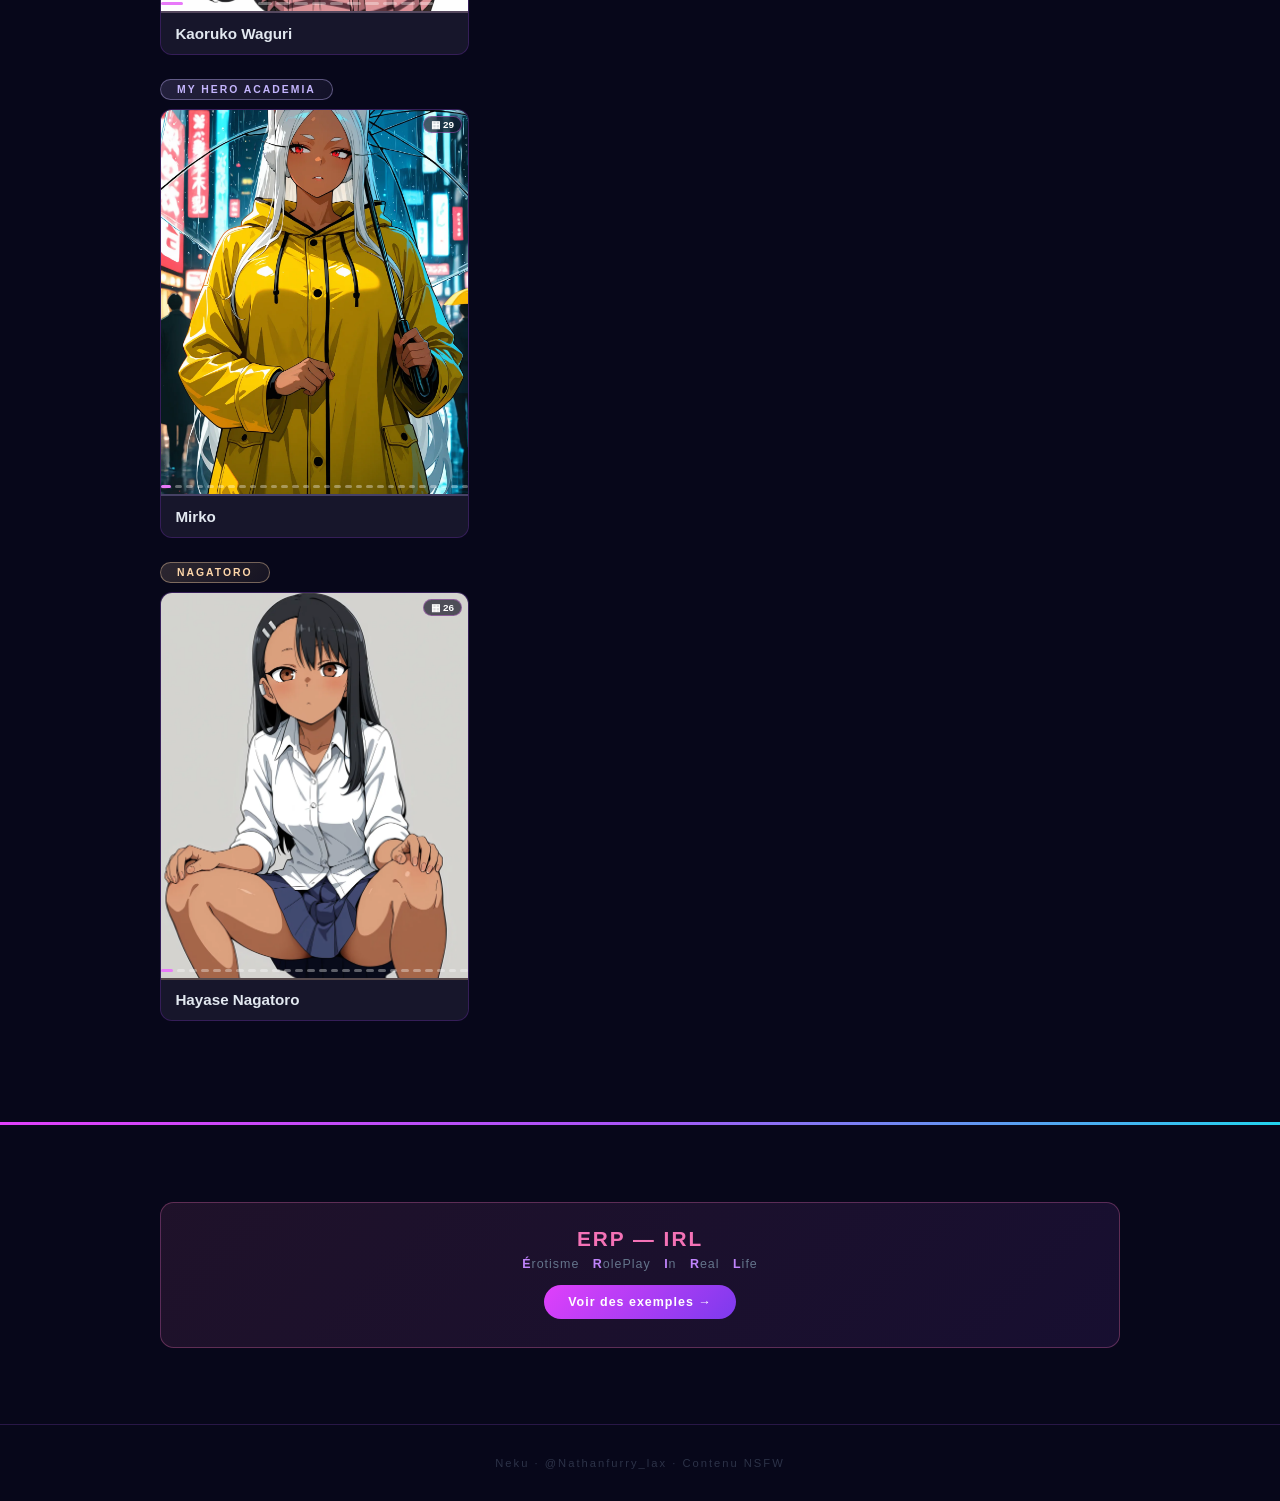
==== commit 128ad515: "Refactor index.html to remove duplicates and optimize Removed duplicate meta tags and styles, and op" ====
--- a/index.html
+++ b/index.html
@@ -1,527 +1,260 @@
 <!DOCTYPE html>
 <html lang="fr">
-
-    <head>
-        <meta charset="UTF-8">
-        <meta name="viewport"       content="width=device-width, initial-scale=1.0">
-        <title>Pour en savoir plus sur moi — Neku 🌸</title>
-
-        <!-- Open Graph / Discord embed -->
-        <meta property="og: type"           content="website">
-        <meta property="og: title"          content="Pour en savoir plus sur moi — Neku 🌸">
-        <meta property="og: description"    content="Kinks, personnages favoris et ERP-IRL — NSFW, adultes uniquement.">
-        <meta property="og: image"          content="og_preview.jpg">
-        <meta property="og: image: width"   content="1200">
-        <meta property="og: image: height"  content="630">
-        <meta property="og: site_name"      content="Neku · @Nathanfurry_lax">
-        <meta name="theme-color"            content="#e879f9">
-
-        <!-- Twitter / X Card -->
-        <meta name="twitter: card"          content="summary_large_image">
-        <meta name="twitter: title"         content="Pour en savoir plus sur moi — Neku 🌸">
-        <meta name="twitter: description"   content="Kinks, personnages favoris et ERP-IRL — NSFW, adultes uniquement.">
-        <meta name="twitter: image"         content="og_preview.jpg">
-
-        <link rel="stylesheet" href="galerie.css">
-
-        <style>
-            * {
-                margin: 0;
-                padding: 0;
-                box-sizing: border-box
-            }
-
-            html {
-                scroll-behavior: smooth
-            }
-
-            :root {
-                --bg: #07071a;
-                --card: #0e0c22;
-                --pink: #e879f9;
-                --purple: #a855f7;
-                --cyan: #22d3ee;
-                --text: #f1f5f9;
-                --muted: #64748b;
-            }
-
-            body {
-                font-family:
-                    'Liberation Sans',
-                    'Noto Sans',
-                    sans-serif;
-                background: var(--bg);
-                color: var(--text);
-                overflow-x: hidden
-            }
-
-            /* ── NAV ── */
-            nav {
-                position: fixed;
-                top: 0;
-                left: 0;
-                right: 0;
-                z-index: 100;
-
-                background: rgba(7, 7, 26, 0.82);
-                backdrop-filter: blur(12px);
-
-                border-bottom: 1px solid rgba(168, 85, 247, 0.2);
-                display: flex;
-                align-items: center;
-                justify-content: center;
-                gap: clamp(1rem, 4vw, 2.5rem);
-                padding: .75rem 1rem;
-            }
-
-            nav a {
-                color: var(--muted);
-                font-size: .8rem;
-                letter-spacing: 2px;
-                text-transform: uppercase;
-                text-decoration: none;
-                font-weight: 700;
-                transition: color .2s;
-            }
-
-            nav a:hover {
-                color: var(--pink)
-            }
-
-            /* ── HERO ── */
-            .hero {
-                min-height: 100svh;
-                display: flex;
-                align-items: center;
-                justify-content: center;
-                text-align: center;
-                padding: 5rem 1.5rem 3rem;
-                background: linear-gradient(145deg, #07071a 0%, #160835 35%, #071530 65%, #07071a 100%);
-                position: relative;
-                overflow: hidden;
-            }
-
-            .glow {
-                position: absolute;
-                border-radius: 50%;
-                pointer-events: none
-            }
-
-            .ga {
-                width: min(480px, 120vw);
-                height: min(480px, 120vw);
-                background: radial-gradient(circle, rgba(224, 64, 251, .28) 0%, transparent 70%);
-                top: -15%;
-                left: -10%
-            }
-
-            .gb {
-                width: min(360px, 90vw);
-                height: min(360px, 90vw);
-                background: radial-gradient(circle, rgba(34, 211, 238, .18) 0%, transparent 70%);
-                bottom: -10%;
-                right: -8%
-            }
-
-            .gc {
-                width: min(220px, 55vw);
-                height: min(220px, 55vw);
-
-                background: radial-gradient(circle, rgba(168, 85, 247, .22) 0%, transparent 70%);
-                top: 55%;
-                left: 8%
-            }
-
-            .hero-inner {
-                position: relative;
-                z-index: 1;
-                max-width: 600px;
-                width: 100%
-            }
-
-            .hero-rose {
-                font-size: clamp(3rem, 10vw, 5rem);
-                margin-bottom: 1rem
-            }
-
-            .hero-title {
-                font-size: clamp(1.8rem, 6vw, 3.2rem);
-                font-weight: 900;
-                letter-spacing: .5px;
-                color: var(--pink);
-                text-shadow: 0 0 28px rgba(232, 121, 249, .5);
-                line-height: 1.2;
-            }
-
-            .hero-title span {
-                color: var(--purple)
-            }
-
-            .hero-line {
-                width: min(200px, 50%);
-                height: 1px;
-                margin: 1.2rem auto;
-                background: linear-gradient(90deg, transparent, #e040fb, #a855f7, transparent);
-            }
-
-            .hero-name {
-                font-size: clamp(1rem, 4vw, 1.4rem);
-                font-weight: 700;
-                letter-spacing: 5px;
-                color: var(--cyan)
-            }
-
-            .hero-handle {
-                font-size: .8rem;
-                color: var(--muted);
-                letter-spacing: 2px;
-                margin-top: .3rem
-            }
-
-            .hero-pills {
-                display: flex;
-                flex-wrap: wrap;
-                gap: .75rem;
-                justify-content: center;
-                margin-top: 1.5rem
-            }
-
-            .pill {
-                padding: .4rem 1.2rem;
-                border-radius: 30px;
-                font-size: .7rem;
-                font-weight: 700;
-                letter-spacing: 2px;
-                color: var(--purple);
-                text-transform: uppercase;
-                border: 1px solid rgba(168, 85, 247, .55);
-                background: rgba(168, 85, 247, .12);
-                text-decoration: none;
-                transition: background .2s;
-            }
-
-            .pill:hover {
-                background: rgba(168, 85, 247, .25)
-            }
-
-            .hero-nsfw {
-                margin-top: 2rem;
-                font-size: .7rem;
-                letter-spacing: 2px;
-                color: rgba(100, 116, 139, .5)
-            }
-
-            /* ── SECTIONS ── */
-            section {
-                padding: clamp(2.5rem, 6vw, 5rem) clamp(1rem, 4vw, 2rem)
-            }
-
-            .section-inner {
-                max-width: 960px;
-                margin: 0 auto
-            }
-
-            .sec-title {
-                font-size: clamp(1.2rem, 4vw, 1.6rem);
-                font-weight: 900;
-                letter-spacing: 3px;
-                text-transform: uppercase;
-                color: var(--pink);
-                text-align: center;
-            }
-
-            .sec-sub {
-                font-size: .75rem;
-                color: var(--muted);
-                letter-spacing: 2px;
-                text-align: center;
-                margin-top: .4rem
-            }
-
-            .divider {
-                height: 1px;
-                margin: 1rem 0 2rem;
-                background: linear-gradient(90deg, transparent, #7c3aed, #e040fb, #7c3aed, transparent);
-            }
-
-            /* top bar accent on sections */
-            section:not(.hero-wrap) {
-                border-top: 3px solid transparent;
-                background: linear-gradient(var(--bg), var(--bg)) padding-box,
-                    linear-gradient(90deg, #e040fb, #a855f7, #22d3ee) border-box;
-            }
-
-            /* ── KINKS ── */
-            .kink-note {
-                background: rgba(168, 85, 247, .08);
-                border: 1px solid rgba(168, 85, 247, .25);
-                border-radius: .75rem;
-                padding: .9rem 1.2rem;
-                text-align: center;
-                font-size: .8rem;
-                color: #94a3b8;
-                font-style: italic;
-                margin-bottom: 1.25rem;
-                line-height: 1.7;
-            }
-
-            .kinks-grid {
-                display: grid;
-                grid-template-columns: repeat(auto-fill, minmax(130px, 1fr));
-                gap: .6rem;
-                margin-bottom: 1.5rem;
-            }
-
-            .kink {
-                background: linear-gradient(135deg, rgba(224, 64, 251, .13), rgba(168, 85, 247, .13));
-                border: 1px solid rgba(224, 64, 251, .38);
-                border-radius: .6rem;
-                padding: .8rem .5rem;
-                text-align: center;
-                font-size: .72rem;
-                font-weight: 700;
-                color: #f0abfc;
-                letter-spacing: 1px;
-                text-transform: uppercase;
-            }
-
-            .note-card {
-                background: rgba(34, 211, 238, .06);
-                border: 1px solid rgba(34, 211, 238, .28);
-                border-left: 3px solid var(--cyan);
-                border-radius: .5rem;
-                padding: .85rem 1rem;
-                margin-bottom: 1.25rem;
-            }
-
-            .note-lbl {
-                font-size: .78rem;
-                font-weight: 700;
-                color: var(--cyan);
-                margin-bottom: .2rem
-            }
-
-            .note-txt {
-                font-size: .78rem;
-                color: #cbd5e1;
-                line-height: 1.6
-            }
-
-            .erp-card {
-                background: linear-gradient(135deg, rgba(244, 114, 182, .1), rgba(168, 85, 247, .1));
-                border: 1px solid rgba(244, 114, 182, .3);
-                border-radius: .85rem;
-                padding: 1.5rem;
-                text-align: center;
-            }
-
-            .erp-h {
-                font-size: 1.3rem;
-                font-weight: 900;
-                color: #f472b6;
-                letter-spacing: 2px;
-                margin-bottom: .4rem
-            }
-
-            .erp-s {
-                font-size: .78rem;
-                color: var(--muted);
-                letter-spacing: 1px;
-                margin-bottom: .9rem
-            }
-
-            .erp-btn {
-                display: inline-block;
-                padding: .6rem 1.5rem;
-                background: linear-gradient(135deg, #e040fb, #7c3aed);
-                border-radius: 30px;
-                color: #fff;
-                font-size: .78rem;
-                font-weight: 700;
-                letter-spacing: 1px;
-                text-decoration: none;
-                transition: opacity .2s;
-            }
-
-            .erp-btn:hover {
-                opacity: .85
-            }
-
-            /* ── CHARACTERS (les cartes sont générées par galerie.js) ── */
-            .source-block {
-                margin-bottom: 1.5rem
-            }
-
-            .source-label {
-                display: inline-block;
-                padding: .25rem 1rem;
-                border-radius: 30px;
-                font-size: .65rem;
-                font-weight: 700;
-                letter-spacing: 2px;
-                text-transform: uppercase;
-                margin-bottom: .6rem;
-            }
-
-            .char-grid {
-                display: grid;
-                gap: 1rem;
-                grid-template-columns: repeat(auto-fill, minmax(min(240px, 44vw), 1fr));
-            }
-
-            .char-card {
-                border-radius: .75rem;
-                overflow: hidden;
-                border: 1px solid rgba(168, 85, 247, .25);
-                background: var(--card);
-                transition: transform .2s, box-shadow .2s
-            }
-
-            .char-card:hover {
-                transform: translateY(-3px);
-                box-shadow: 0 8px 24px rgba(168, 85, 247, .18)
-            }
-
-            .char-footer {
-                padding: .7rem .9rem;
-                background: rgba(255, 255, 255, .04)
-            }
-
-            .char-name {
-                font-size: .95rem;
-                font-weight: 700;
-                color: #e2e8f0
-            }
-
-            /* ── FOOTER ── */
-            footer {
-                text-align: center;
-                padding: 2rem 1rem;
-                border-top: 1px solid rgba(168, 85, 247, .2);
-                font-size: .7rem;
-                letter-spacing: 2px;
-                color: rgba(100, 116, 139, .4);
-            }
-
-            /* ── MOBILE ── */
-            @media(max-width: 480px) {
-                nav {
-                    gap: .75rem
-                }
-
-                nav a {
-                    font-size: .65rem;
-                    letter-spacing: 1px
-                }
-
-                .kinks-grid {
-                    grid-template-columns: repeat(2, 1fr)
-                }
-
-                .char-grid {
-                    grid-template-columns: repeat(2, 1fr)
-                }
-            }
-        </style>
-    </head>
-
-    <body>
-        <nav>
-            <a href="#hero">Accueil</a>
-            <a href="#kinks">Kinks</a>
-            <a href="#personnages">Personnages</a>
-            <a href="#erp">ERP-IRL</a>
-        </nav>
-
-        <!-- HERO -->
-        <section class="hero-wrap" id="hero">
-            <div class="hero">
-                <div class="glow ga"></div>
-                <div class="glow gb"></div>
-                <div class="glow gc"></div>
-                <div class="hero-inner">
-                    <div class="hero-rose">&#127800;</div>
-                    <div class="hero-title">Pour en savoir<br><span>plus sur moi !</span></div>
-                    <div class="hero-line"></div>
-                    <div class="hero-name">Neku</div>
-                    <div class="hero-handle">@Nathanfurry_lax</div>
-                    <div class="hero-line"></div>
-                    <div class="hero-pills">
-                        <a class="pill" href="#kinks">Kinks</a>
-                        <a class="pill" href="#personnages">Personnages</a>
-                        <a class="pill" href="#erp">ERP-IRL</a>
-                    </div>
-                    <div class="hero-nsfw">&#128286; Contenu NSFW — Réservé aux adultes consentants</div>
-                </div>
-            </div>
-        </section>
-
-        <!-- KINKS -->
-        <section id="kinks">
-            <div class="section-inner">
-                <div class="sec-title">Mes Kinks Principales</div>
-                <div class="sec-sub">Sélectionnées d'après mes préférences NSFW — principalement en Hentai</div>
-                <div class="divider"></div>
-                <div class="kink-note">
-                    Ces kinks reflètent ce qui m'attire le plus dans le NSFW et les Hentais.<br>
-                    N'hésite pas à me demander des détails si tu es curieux(se) !
-                </div>
-                <div class="kinks-grid">
-                    <div class="kink">BDSM</div>
-                    <div class="kink">Latex</div>
-                    <div class="kink">Bondage</div>
-                    <div class="kink">PetPlay</div>
-                    <div class="kink">Hard</div>
-                    <div class="kink">CBT</div>
-                    <div class="kink">Chasteté</div>
-                    <div class="kink">Femdom</div>
-                    <div class="kink">Paws</div>
-                    <div class="kink">Sextoys</div>
-                    <div class="kink">Breathplay</div>
-                    <div class="kink">Démon / Diable</div>
-                    <div class="kink">Asphyxie</div>
-                    <div class="kink">Tentacule</div>
-                    <div class="kink">Dirty Talk</div>
-                    <div class="kink">ThighJob</div>
-                </div>
-                <div class="note-card">
-                    <div class="note-lbl">Note importante</div>
-                    <div class="note-txt">J'adore qu'on me domine en faisant passer par un et/ou plusieurs autre(s) personnage(s).
-                        N'hésite pas à me proposer un scénario ou un personnage en particulier !</div>
-                </div>
-            </div>
-        </section>
-
-        <!-- PERSONNAGES :  les cartes sont construites par galerie.js à partir de data/*.json -->
-        <section id="personnages">
-            <div class="section-inner">
-                <div class="sec-title">Mes Personnages Favoris</div>
-                <div class="sec-sub">Les personnages qui me font le plus rêver ✨</div>
-                <div class="divider"></div>
-                <div id="personnages-root"></div>
-            </div>
-        </section>
-
-        <!-- ERP-IRL -->
-        <section id="erp">
-            <div class="section-inner">
-                <div class="erp-card">
-                    <div class="erp-h">ERP — IRL</div>
-                    <div class="erp-s">
-                        <strong style="color: #c084fc">E</strong>rotisme &nbsp;
-                        <strong style="color: #c084fc">R</strong>ole
-                        <strong style="color: #c084fc">P</strong>lay &nbsp;
-                        <strong style="color: #c084fc">I</strong>n &nbsp;
-                        <strong style="color: #c084fc">R</strong>eal &nbsp;
-                        <strong style="color: #c084fc">L</strong>ife
-                    </div>
-                    <a class="erp-btn" href="https://drive.google.com/file/d/1yElan1aqNx73OgqhiRJG9VU6YBU0155y/view">
-                        Voir des exemples →
-                    </a>
-                </div>
-            </div>
-        </section>
-        <footer>Neku · @Nathanfurry_lax · Contenu NSFW</footer>
-        <script src="galerie.js" defer></script>
-    </body>
+<head>
+<meta charset="UTF-8">
+<meta name="viewport" content="width=device-width, initial-scale=1.0">
+<title>Pour en savoir plus sur moi — Neku 🌸</title>
+
+<!-- Open Graph / Discord embed -->
+<meta property="og:type"        content="website">
+<meta property="og:title"       content="Pour en savoir plus sur moi — Neku 🌸">
+<meta property="og:description" content="Kinks, personnages favoris et ERP-IRL — NSFW, adultes uniquement.">
+<meta property="og:image"       content="og_preview.jpg">
+<meta property="og:image:width" content="1200">
+<meta property="og:image:height" content="630">
+<meta property="og:site_name"   content="Neku · @Nathanfurry_lax">
+<meta name="theme-color"        content="#e879f9">
+
+<!-- Twitter / X Card -->
+<meta name="twitter:card"        content="summary_large_image">
+<meta name="twitter:title"       content="Pour en savoir plus sur moi — Neku 🌸">
+<meta name="twitter:description" content="Kinks, personnages favoris et ERP-IRL — NSFW, adultes uniquement.">
+<meta name="twitter:image"       content="og_preview.jpg">
+
+<link rel="stylesheet" href="galerie.css">
+
+<style>
+*{margin:0;padding:0;box-sizing:border-box}
+html{scroll-behavior:smooth}
+:root{
+  --bg:#07071a;--card:#0e0c22;--pink:#e879f9;--purple:#a855f7;
+  --cyan:#22d3ee;--text:#f1f5f9;--muted:#64748b;
+}
+body{font-family:'Liberation Sans','Noto Sans',sans-serif;background:var(--bg);color:var(--text);overflow-x:hidden}
+
+/* ── NAV ── */
+nav{
+  position:fixed;top:0;left:0;right:0;z-index:100;
+  background:rgba(7,7,26,0.82);backdrop-filter:blur(12px);
+  border-bottom:1px solid rgba(168,85,247,0.2);
+  display:flex;align-items:center;justify-content:center;gap:clamp(1rem,4vw,2.5rem);
+  padding:.75rem 1rem;
+}
+nav a{
+  color:var(--muted);font-size:.8rem;letter-spacing:2px;text-transform:uppercase;
+  text-decoration:none;font-weight:700;transition:color .2s;
+}
+nav a:hover{color:var(--pink)}
+
+/* ── HERO ── */
+.hero{
+  min-height:100svh;display:flex;align-items:center;justify-content:center;
+  text-align:center;padding:5rem 1.5rem 3rem;
+  background:linear-gradient(145deg,#07071a 0%,#160835 35%,#071530 65%,#07071a 100%);
+  position:relative;overflow:hidden;
+}
+.glow{position:absolute;border-radius:50%;pointer-events:none}
+.ga{width:min(480px,120vw);height:min(480px,120vw);
+    background:radial-gradient(circle,rgba(224,64,251,.28) 0%,transparent 70%);
+    top:-15%;left:-10%}
+.gb{width:min(360px,90vw);height:min(360px,90vw);
+    background:radial-gradient(circle,rgba(34,211,238,.18) 0%,transparent 70%);
+    bottom:-10%;right:-8%}
+.gc{width:min(220px,55vw);height:min(220px,55vw);
+    background:radial-gradient(circle,rgba(168,85,247,.22) 0%,transparent 70%);
+    top:55%;left:8%}
+.hero-inner{position:relative;z-index:1;max-width:600px;width:100%}
+.hero-rose{font-size:clamp(3rem,10vw,5rem);margin-bottom:1rem}
+.hero-title{
+  font-size:clamp(1.8rem,6vw,3.2rem);font-weight:900;letter-spacing:.5px;
+  color:var(--pink);text-shadow:0 0 28px rgba(232,121,249,.5);line-height:1.2;
+}
+.hero-title span{color:var(--purple)}
+.hero-line{
+  width:min(200px,50%);height:1px;margin:1.2rem auto;
+  background:linear-gradient(90deg,transparent,#e040fb,#a855f7,transparent);
+}
+.hero-name{font-size:clamp(1rem,4vw,1.4rem);font-weight:700;letter-spacing:5px;color:var(--cyan)}
+.hero-handle{font-size:.8rem;color:var(--muted);letter-spacing:2px;margin-top:.3rem}
+.hero-pills{display:flex;flex-wrap:wrap;gap:.75rem;justify-content:center;margin-top:1.5rem}
+.pill{
+  padding:.4rem 1.2rem;border-radius:30px;font-size:.7rem;font-weight:700;
+  letter-spacing:2px;color:var(--purple);text-transform:uppercase;
+  border:1px solid rgba(168,85,247,.55);background:rgba(168,85,247,.12);
+  text-decoration:none;transition:background .2s;
+}
+.pill:hover{background:rgba(168,85,247,.25)}
+.hero-nsfw{margin-top:2rem;font-size:.7rem;letter-spacing:2px;color:rgba(100,116,139,.5)}
+
+/* ── SECTIONS ── */
+section{padding:clamp(2.5rem,6vw,5rem) clamp(1rem,4vw,2rem)}
+.section-inner{max-width:960px;margin:0 auto}
+.sec-title{
+  font-size:clamp(1.2rem,4vw,1.6rem);font-weight:900;letter-spacing:3px;
+  text-transform:uppercase;color:var(--pink);text-align:center;
+}
+.sec-sub{font-size:.75rem;color:var(--muted);letter-spacing:2px;text-align:center;margin-top:.4rem}
+.divider{
+  height:1px;margin:1rem 0 2rem;
+  background:linear-gradient(90deg,transparent,#7c3aed,#e040fb,#7c3aed,transparent);
+}
+/* top bar accent on sections */
+section:not(.hero-wrap){border-top:3px solid transparent;
+  background:linear-gradient(var(--bg),var(--bg)) padding-box,
+             linear-gradient(90deg,#e040fb,#a855f7,#22d3ee) border-box;}
+
+/* ── KINKS ── */
+.kink-note{
+  background:rgba(168,85,247,.08);border:1px solid rgba(168,85,247,.25);
+  border-radius:.75rem;padding:.9rem 1.2rem;text-align:center;
+  font-size:.8rem;color:#94a3b8;font-style:italic;margin-bottom:1.25rem;line-height:1.7;
+}
+.kinks-grid{
+  display:grid;grid-template-columns:repeat(auto-fill,minmax(130px,1fr));gap:.6rem;
+  margin-bottom:1.5rem;
+}
+.kink{
+  background:linear-gradient(135deg,rgba(224,64,251,.13),rgba(168,85,247,.13));
+  border:1px solid rgba(224,64,251,.38);border-radius:.6rem;
+  padding:.8rem .5rem;text-align:center;font-size:.72rem;font-weight:700;
+  color:#f0abfc;letter-spacing:1px;text-transform:uppercase;
+}
+.note-card{
+  background:rgba(34,211,238,.06);border:1px solid rgba(34,211,238,.28);
+  border-left:3px solid var(--cyan);border-radius:.5rem;
+  padding:.85rem 1rem;margin-bottom:1.25rem;
+}
+.note-lbl{font-size:.78rem;font-weight:700;color:var(--cyan);margin-bottom:.2rem}
+.note-txt{font-size:.78rem;color:#cbd5e1;line-height:1.6}
+.erp-card{
+  background:linear-gradient(135deg,rgba(244,114,182,.1),rgba(168,85,247,.1));
+  border:1px solid rgba(244,114,182,.3);border-radius:.85rem;
+  padding:1.5rem;text-align:center;
+}
+.erp-h{font-size:1.3rem;font-weight:900;color:#f472b6;letter-spacing:2px;margin-bottom:.4rem}
+.erp-s{font-size:.78rem;color:var(--muted);letter-spacing:1px;margin-bottom:.9rem}
+.erp-btn{
+  display:inline-block;padding:.6rem 1.5rem;
+  background:linear-gradient(135deg,#e040fb,#7c3aed);
+  border-radius:30px;color:#fff;font-size:.78rem;font-weight:700;
+  letter-spacing:1px;text-decoration:none;transition:opacity .2s;
+}
+.erp-btn:hover{opacity:.85}
+
+/* ── CHARACTERS (les cartes sont générées par galerie.js) ── */
+.source-block{margin-bottom:1.5rem}
+.source-label{
+  display:inline-block;padding:.25rem 1rem;border-radius:30px;
+  font-size:.65rem;font-weight:700;letter-spacing:2px;text-transform:uppercase;margin-bottom:.6rem;
+}
+.char-grid{
+  display:grid;gap:1rem;
+  grid-template-columns:repeat(auto-fill,minmax(min(240px,44vw),1fr));
+}
+.char-card{border-radius:.75rem;overflow:hidden;border:1px solid rgba(168,85,247,.25);background:var(--card);transition:transform .2s,box-shadow .2s}
+.char-card:hover{transform:translateY(-3px);box-shadow:0 8px 24px rgba(168,85,247,.18)}
+.char-footer{padding:.7rem .9rem;background:rgba(255,255,255,.04)}
+.char-name{font-size:.95rem;font-weight:700;color:#e2e8f0}
+
+/* ── FOOTER ── */
+footer{
+  text-align:center;padding:2rem 1rem;
+  border-top:1px solid rgba(168,85,247,.2);
+  font-size:.7rem;letter-spacing:2px;color:rgba(100,116,139,.4);
+}
+
+/* ── MOBILE ── */
+@media(max-width:480px){
+  nav{gap:.75rem}
+  nav a{font-size:.65rem;letter-spacing:1px}
+  .kinks-grid{grid-template-columns:repeat(2,1fr)}
+  .char-grid{grid-template-columns:repeat(2,1fr)}
+}
+</style>
+<link rel="stylesheet" href="animations.css">
+</head>
+<body>
+
+<nav>
+  <a href="#hero">Accueil</a>
+  <a href="#kinks">Kinks</a>
+  <a href="#personnages">Personnages</a>
+  <a href="#erp">ERP-IRL</a>
+</nav>
+
+<!-- HERO -->
+<section class="hero-wrap" id="hero">
+<div class="hero">
+  <div class="glow ga"></div><div class="glow gb"></div><div class="glow gc"></div>
+  <div class="hero-inner">
+    <div class="hero-rose">&#127800;</div>
+    <div class="hero-title">Pour en savoir<br><span>plus sur moi !</span></div>
+    <div class="hero-line"></div>
+    <div class="hero-name">Neku</div>
+    <div class="hero-handle">@Nathanfurry_lax</div>
+    <div class="hero-line"></div>
+    <div class="hero-pills">
+      <a class="pill" href="#kinks">Kinks</a>
+      <a class="pill" href="#personnages">Personnages</a>
+      <a class="pill" href="#erp">ERP-IRL</a>
+    </div>
+    <div class="hero-nsfw">&#128286; Contenu NSFW — Réservé aux adultes consentants</div>
+  </div>
+</div>
+</section>
+
+<!-- KINKS -->
+<section id="kinks">
+<div class="section-inner">
+  <div class="sec-title">Mes Kinks Principales</div>
+  <div class="sec-sub">Sélectionnées d'après mes préférences NSFW — principalement en Hentai</div>
+  <div class="divider"></div>
+  <div class="kink-note">
+    Ces kinks reflètent ce qui m'attire le plus dans le NSFW et les Hentais.<br>
+    N'hésite pas à me demander des détails si tu es curieux(se) !
+  </div>
+  <div class="kinks-grid" id="kinks-root"></div>
+  <div class="note-card">
+    <div class="note-lbl">Note importante</div>
+    <div class="note-txt">J'adore qu'on me domine en faisant passer par un et/ou plusieurs autre(s) personnage(s).
+    N'hésite pas à me proposer un scénario ou un personnage en particulier !</div>
+  </div>
+</div>
+</section>
+
+<!-- PERSONNAGES : les cartes sont construites par galerie.js à partir de data/*.json -->
+<section id="personnages">
+<div class="section-inner">
+  <div class="sec-title">Mes Personnages Favoris</div>
+  <div class="sec-sub">Les personnages qui me font le plus rêver ✨</div>
+  <div class="divider"></div>
+  <div id="personnages-root"></div>
+</div>
+</section>
+
+<!-- ERP-IRL -->
+<section id="erp">
+<div class="section-inner">
+  <div class="erp-card">
+    <div class="erp-h">ERP — IRL</div>
+    <div class="erp-s">
+      <strong style="color:#c084fc">É</strong>rotisme &nbsp;
+      <strong style="color:#c084fc">R</strong>olePlay &nbsp;
+      <strong style="color:#c084fc">I</strong>n &nbsp;
+      <strong style="color:#c084fc">R</strong>eal &nbsp;
+      <strong style="color:#c084fc">L</strong>ife
+    </div>
+    <a class="erp-btn" href="link">
+      Voir des exemples →
+    </a>
+  </div>
+</div>
+</section>
+
+<footer>Neku · @Nathanfurry_lax · Contenu NSFW</footer>
+
+<script src="kinks.js" defer></script>
+<script src="galerie.js" defer></script>
+<script src="animations.js" defer></script>
+</body>
 </html>
--- a/galerie.css
+++ b/galerie.css
@@ -2,77 +2,282 @@
    Utilise les variables de ton site (--pink, --cyan, --card, --text). */
 
 /* ── Slider dans la carte ── */
-.char-media{position:relative;aspect-ratio:4/5;overflow:hidden;cursor:zoom-in}
-.char-media:focus-visible{outline:2px solid var(--pink);outline-offset:-2px}
-.slide{
-  position:absolute;inset:0;width:100%;height:100%;object-fit:cover;display:block;
-  opacity:0;transform:scale(1);
-  transition:opacity .8s ease,transform 7s linear;
-}
-.slide.on{opacity:1;transform:scale(1.08)}
-.dots{position:absolute;left:0;right:0;bottom:6px;display:flex;gap:4px;justify-content:center;pointer-events:none}
-.dots i{width:14px;height:3px;border-radius:2px;background:rgba(255,255,255,.35);transition:background .3s,width .3s}
-.dots i.on{background:var(--pink);width:22px}
-.count{
-  position:absolute;top:6px;right:6px;padding:.1rem .45rem;border-radius:20px;
-  font-size:.62rem;font-weight:700;color:#fff;background:rgba(7,7,26,.65);
-  border:1px solid rgba(232,121,249,.4);backdrop-filter:blur(4px);pointer-events:none;
+.char-media {
+  position: relative;
+  aspect-ratio: 4/5;
+  overflow: hidden;
+  cursor: zoom-in
+}
+
+.char-media:focus-visible {
+  outline: 2px solid var(--pink);
+  outline-offset: -2px
+}
+
+.slide {
+  position: absolute;
+  inset: 0;
+  width: 100%;
+  height: 100%;
+  object-fit: cover;
+  display: block;
+  opacity: 0;
+  transform: scale(1);
+  transition: opacity .8s ease, transform 7s linear;
+}
+
+.slide.on {
+  opacity: 1;
+  transform: scale(1.08)
+}
+
+.dots {
+  position: absolute;
+  left: 0;
+  right: 0;
+  bottom: 6px;
+  display: flex;
+  gap: 4px;
+  justify-content: center;
+  pointer-events: none
+}
+
+.dots i {
+  width: 14px;
+  height: 3px;
+  border-radius: 2px;
+  background: rgba(255, 255, 255, .35);
+  transition: background .3s, width .3s
+}
+
+.dots i.on {
+  background: var(--pink);
+  width: 22px
+}
+
+.count {
+  position: absolute;
+  top: 6px;
+  right: 6px;
+  padding: .1rem .45rem;
+  border-radius: 20px;
+  font-size: .62rem;
+  font-weight: 700;
+  color: #fff;
+  background: rgba(7, 7, 26, .65);
+  border: 1px solid rgba(232, 121, 249, .4);
+  backdrop-filter: blur(4px);
+  pointer-events: none;
 }
 
 /* ── Fenêtre « grille » (nom + Wikipédia + vignettes) ── */
-.gallery{
-  margin:auto;padding:0;width:min(900px,94vw);max-height:88vh;overflow:hidden;
-  background:var(--card);color:var(--text);
-  border:1px solid rgba(168,85,247,.4);border-radius:1rem;
-}
-.gallery[open]{animation:pop .25s ease-out}
-.gallery::backdrop{background:rgba(7,7,26,.82);backdrop-filter:blur(6px)}
-.g-head{display:flex;align-items:center;gap:.75rem;padding:.8rem 1rem;border-bottom:1px solid rgba(168,85,247,.2)}
-.g-title{font-weight:900;letter-spacing:2px;color:var(--pink);margin-right:auto}
-.g-wiki{
-  font-size:.72rem;font-weight:700;letter-spacing:1px;color:var(--cyan);text-decoration:none;
-  padding:.3rem .8rem;border-radius:30px;border:1px solid rgba(34,211,238,.4);background:rgba(34,211,238,.08);
-  transition:background .2s;
-}
-.g-wiki:hover{background:rgba(34,211,238,.2)}
-.g-wiki[hidden]{display:none}
-.g-close,.v-btn{
-  background:rgba(7,7,26,.6);border:1px solid rgba(168,85,247,.45);color:var(--text);
-  width:2rem;height:2rem;border-radius:50%;font-size:1rem;cursor:pointer;
-}
-.g-close:hover,.v-btn:hover{background:rgba(168,85,247,.25)}
-.g-grid{
-  display:grid;grid-template-columns:repeat(auto-fill,minmax(150px,1fr));gap:.5rem;
-  padding:1rem;overflow:auto;max-height:calc(88vh - 56px);
-}
-.thumb{
-  position:relative;aspect-ratio:1;padding:0;border:0;background:none;
-  border-radius:.5rem;overflow:hidden;cursor:zoom-in;
-  animation:thumb .35s ease-out backwards;animation-delay:calc(var(--n) * 60ms);
-}
-.thumb:focus-visible{outline:2px solid var(--pink)}
-.thumb img{width:100%;height:100%;object-fit:cover;display:block;transition:transform .3s}
-.thumb:hover img{transform:scale(1.05)}
-.thumb[data-nsfw] img{filter:blur(14px);transform:scale(1.2)}   /* effet flou NSFW */
-.thumb[data-nsfw]::after{
-  content:"18+";position:absolute;inset:0;display:grid;place-items:center;
-  font-size:.8rem;font-weight:900;letter-spacing:2px;color:#fff;text-shadow:0 1px 6px #000;
+.gallery {
+  margin: auto;
+  padding: 0;
+  width: min(900px, 94vw);
+  max-height: 88vh;
+  overflow: hidden;
+  background: var(--card);
+  color: var(--text);
+  border: 1px solid rgba(168, 85, 247, .4);
+  border-radius: 1rem;
+}
+
+.gallery[open] {
+  animation: pop .25s ease-out
+}
+
+.gallery::backdrop {
+  background: rgba(7, 7, 26, .82);
+  backdrop-filter: blur(6px)
+}
+
+.g-head {
+  display: flex;
+  align-items: center;
+  gap: .75rem;
+  padding: .8rem 1rem;
+  border-bottom: 1px solid rgba(168, 85, 247, .2)
+}
+
+.g-title {
+  font-weight: 900;
+  letter-spacing: 2px;
+  color: var(--pink);
+  margin-right: auto
+}
+
+.g-wiki {
+  font-size: .72rem;
+  font-weight: 700;
+  letter-spacing: 1px;
+  color: var(--cyan);
+  text-decoration: none;
+  padding: .3rem .8rem;
+  border-radius: 30px;
+  border: 1px solid rgba(34, 211, 238, .4);
+  background: rgba(34, 211, 238, .08);
+  transition: background .2s;
+}
+
+.g-wiki:hover {
+  background: rgba(34, 211, 238, .2)
+}
+
+.g-wiki[hidden] {
+  display: none
+}
+
+.g-close,
+.v-btn {
+  background: rgba(7, 7, 26, .6);
+  border: 1px solid rgba(168, 85, 247, .45);
+  color: var(--text);
+  width: 2rem;
+  height: 2rem;
+  border-radius: 50%;
+  font-size: 1rem;
+  cursor: pointer;
+}
+
+.g-close:hover,
+.v-btn:hover {
+  background: rgba(168, 85, 247, .25)
+}
+
+.g-grid {
+  display: grid;
+  grid-template-columns: repeat(auto-fill, minmax(150px, 1fr));
+  gap: .5rem;
+  padding: 1rem;
+  overflow: auto;
+  max-height: calc(88vh - 56px);
+}
+
+.thumb {
+  position: relative;
+  aspect-ratio: 1;
+  padding: 0;
+  border: 0;
+  background: none;
+  border-radius: .5rem;
+  overflow: hidden;
+  cursor: zoom-in;
+  animation: thumb .35s ease-out backwards;
+  animation-delay: calc(var(--n) * 60ms);
+}
+
+.thumb:focus-visible {
+  outline: 2px solid var(--pink)
+}
+
+.thumb img {
+  width: 100%;
+  height: 100%;
+  object-fit: cover;
+  display: block;
+  transition: transform .3s
+}
+
+.thumb:hover img {
+  transform: scale(1.05)
+}
+
+.thumb[data-nsfw] img {
+  filter: blur(14px);
+  transform: scale(1.2)
+}
+
+/* effet flou NSFW */
+.thumb[data-nsfw]::after {
+  content: "18+";
+  position: absolute;
+  inset: 0;
+  display: grid;
+  place-items: center;
+  font-size: .8rem;
+  font-weight: 900;
+  letter-spacing: 2px;
+  color: #fff;
+  text-shadow: 0 1px 6px #000;
 }
 
 /* ── Vue grand format ── */
-.viewer{margin:auto;padding:0;border:0;background:transparent;max-width:96vw;max-height:94vh;overflow:visible}
-.viewer[open]{animation:pop .2s ease-out}
-.viewer::backdrop{background:rgba(7,7,26,.93)}
-.viewer img{display:block;max-width:96vw;max-height:92vh;object-fit:contain;border-radius:.6rem;cursor:zoom-out}
-.v-btn{position:fixed;top:50%;transform:translateY(-50%);width:2.6rem;height:2.6rem;font-size:1.3rem}
-.v-prev{left:.75rem}.v-next{right:.75rem}
-.v-btn[hidden]{display:none}
-
-body:has(dialog[open]){overflow:hidden}
-@keyframes pop{from{opacity:0;transform:scale(.96) translateY(8px)}}
-@keyframes thumb{from{opacity:0;transform:scale(.9)}}
-
-@media(prefers-reduced-motion:reduce){
-  .slide{transition:opacity .01s;transform:none!important}
-  .gallery[open],.viewer[open],.thumb{animation:none}
-}
+.viewer {
+  margin: auto;
+  padding: 0;
+  border: 0;
+  background: transparent;
+  max-width: 96vw;
+  max-height: 94vh;
+  overflow: visible
+}
+
+.viewer[open] {
+  animation: pop .2s ease-out
+}
+
+.viewer::backdrop {
+  background: rgba(7, 7, 26, .93)
+}
+
+.viewer img {
+  display: block;
+  max-width: 96vw;
+  max-height: 92vh;
+  object-fit: contain;
+  border-radius: .6rem;
+  cursor: zoom-out
+}
+
+.v-btn {
+  position: fixed;
+  top: 50%;
+  transform: translateY(-50%);
+  width: 2.6rem;
+  height: 2.6rem;
+  font-size: 1.3rem
+}
+
+.v-prev {
+  left: .75rem
+}
+
+.v-next {
+  right: .75rem
+}
+
+.v-btn[hidden] {
+  display: none
+}
+
+body:has(dialog[open]) {
+  overflow: hidden
+}
+
+@keyframes pop {
+  from {
+    opacity: 0;
+    transform: scale(.96) translateY(8px)
+  }
+}
+
+@keyframes thumb {
+  from {
+    opacity: 0;
+    transform: scale(.9)
+  }
+}
+
+@media(prefers-reduced-motion:reduce) {
+  .slide {
+    transition: opacity .01s;
+    transform: none !important
+  }
+
+  .gallery[open],
+  .viewer[open],
+  .thumb {
+    animation: none
+  }
+}
--- a/animations.css
+++ b/animations.css
@@ -0,0 +1,174 @@
+/* animations.css — animations de la page (entrée du hero, pétales, révélation au scroll, effets néon).
+   À charger APRÈS le <style> de index.html. Piloté par animations.js.
+   Toutes les animations sont coupées si le visiteur a activé « réduire les animations ». */
+
+/* ───────────── Confort de navigation ───────────── */
+section:not(.hero-wrap){scroll-margin-top:2.6rem}
+
+/* ───────────── Barre de progression du scroll ───────────── */
+.progress{
+  position:fixed;top:0;left:0;right:0;height:3px;z-index:101;pointer-events:none;
+  transform-origin:left;transform:scaleX(var(--p,0));
+  background:linear-gradient(90deg,#e040fb,#a855f7,#22d3ee);
+  box-shadow:0 0 12px rgba(232,121,249,.7);
+}
+
+/* ───────────── Navigation ───────────── */
+nav{transition:background .3s,box-shadow .3s}
+nav.scrolled{background:rgba(7,7,26,.94);box-shadow:0 6px 30px rgba(0,0,0,.35)}
+nav a{position:relative;padding:.25rem 0}
+nav a::after{
+  content:"";position:absolute;left:0;right:0;bottom:-3px;height:2px;border-radius:2px;
+  background:linear-gradient(90deg,var(--pink),var(--cyan));
+  transform:scaleX(0);transform-origin:left;transition:transform .3s ease;
+}
+nav a:hover::after,nav a.active::after{transform:scaleX(1)}
+nav a.active{color:var(--pink)}
+
+/* ───────────── Trait lumineux en haut de chaque section ───────────── */
+section:not(.hero-wrap){position:relative}
+section:not(.hero-wrap)::before{
+  content:"";position:absolute;top:-3px;left:-30%;width:30%;height:3px;pointer-events:none;
+  background:linear-gradient(90deg,transparent,rgba(255,255,255,.85),transparent);
+  animation:sweep 6s linear infinite;will-change:transform;
+}
+@keyframes sweep{from{transform:translateX(0)}to{transform:translateX(450%)}}
+
+/* ───────────── Hero : effets permanents ───────────── */
+.hero-title span{
+  background:linear-gradient(90deg,#a855f7,#e879f9,#22d3ee,#a855f7);
+  background-size:200% 100%;
+  -webkit-background-clip:text;background-clip:text;
+  -webkit-text-fill-color:transparent;color:transparent;
+  text-shadow:none;
+  animation:shine 7s linear infinite;
+}
+@keyframes shine{to{background-position:200% 0}}
+.hero-title{animation:titleGlow 4s ease-in-out infinite}
+@keyframes titleGlow{
+  0%,100%{text-shadow:0 0 28px rgba(232,121,249,.5)}
+  50%{text-shadow:0 0 44px rgba(232,121,249,.85)}
+}
+.hero-rose{display:inline-block;filter:drop-shadow(0 0 18px rgba(232,121,249,.55));animation:floaty 5s ease-in-out infinite}
+@keyframes floaty{
+  0%,100%{translate:0 0;rotate:-4deg}
+  50%{translate:0 -10px;rotate:4deg}
+}
+
+/* Halos qui dérivent + parallaxe (propriété « translate » : indépendante de l'animation) */
+.ga{animation:driftA 18s ease-in-out infinite alternate;translate:0 calc(var(--sy,0) * .18px)}
+.gb{animation:driftB 22s ease-in-out infinite alternate;translate:0 calc(var(--sy,0) * .1px)}
+.gc{animation:driftC 16s ease-in-out infinite alternate;translate:0 calc(var(--sy,0) * .28px)}
+@keyframes driftA{to{transform:translate(70px,45px) scale(1.15)}}
+@keyframes driftB{to{transform:translate(-60px,-40px) scale(1.12)}}
+@keyframes driftC{to{transform:translate(50px,-55px) scale(1.2)}}
+.hero-inner{
+  translate:0 calc(var(--sy,0) * .22px);
+  opacity:clamp(0,calc(1 - var(--sy,0) / 650),1);
+}
+
+/* Boutons (pills) */
+.pill{transition:background .2s,transform .2s,box-shadow .2s}
+.pill:hover{transform:translateY(-2px);box-shadow:0 0 18px rgba(168,85,247,.4)}
+
+/* ───────────── Hero : entrée en cascade ───────────── */
+@media (prefers-reduced-motion:no-preference){
+  .hero-inner>*{animation:rise .9s cubic-bezier(.2,.7,.2,1) both}
+  .hero-inner>.hero-rose{animation:rise .9s cubic-bezier(.2,.7,.2,1) .1s both,floaty 5s ease-in-out 1.2s infinite}
+  .hero-inner>.hero-title{animation:rise .9s cubic-bezier(.2,.7,.2,1) .25s both,titleGlow 4s ease-in-out 1.2s infinite}
+  .hero-inner>.hero-line{animation-name:grow}
+  .hero-inner>:nth-child(3){animation-delay:.45s}
+  .hero-inner>:nth-child(4){animation-delay:.6s}
+  .hero-inner>:nth-child(5){animation-delay:.72s}
+  .hero-inner>:nth-child(6){animation-delay:.84s}
+  .hero-inner>:nth-child(7){animation-delay:.98s}
+  .hero-inner>:nth-child(8){animation-delay:1.15s}
+}
+@keyframes rise{from{opacity:0;transform:translateY(26px);filter:blur(6px)}}
+@keyframes grow{from{opacity:0;transform:scaleX(0)}}
+
+/* ───────────── Pétales ───────────── */
+.petals{position:absolute;inset:0;overflow:hidden;pointer-events:none;z-index:0}
+.petal{
+  position:absolute;top:-6%;left:var(--x);
+  width:var(--s);height:calc(var(--s) * 1.35);
+  border-radius:80% 0 80% 0;
+  background:linear-gradient(135deg,var(--c1),var(--c2));
+  opacity:var(--o);filter:blur(var(--b));
+  animation:fall var(--t) linear var(--d) infinite;will-change:transform;
+}
+.petals.paused .petal{animation-play-state:paused}
+@keyframes fall{
+  0%{transform:translate3d(0,-6vh,0) rotate(0deg)}
+  50%{transform:translate3d(var(--dx),55vh,0) rotate(190deg)}
+  100%{transform:translate3d(calc(var(--dx) * -.6),118vh,0) rotate(380deg)}
+}
+
+/* ───────────── Indication de scroll ───────────── */
+.scroll-hint{
+  position:fixed;left:50%;bottom:1.2rem;translate:-50% 0;z-index:95;
+  display:flex;flex-direction:column;align-items:center;gap:.4rem;
+  color:var(--muted);font-size:.62rem;letter-spacing:3px;text-transform:uppercase;text-decoration:none;
+  transition:opacity .4s,color .2s;
+}
+.scroll-hint:hover{color:var(--pink)}
+.scroll-hint.gone{opacity:0;pointer-events:none}
+.scroll-hint .mouse{position:relative;width:20px;height:32px;border:2px solid rgba(232,121,249,.6);border-radius:12px}
+.scroll-hint .mouse::after{
+  content:"";position:absolute;left:50%;top:6px;width:3px;height:6px;margin-left:-1.5px;border-radius:2px;
+  background:var(--pink);animation:wheel 1.6s ease-in-out infinite;
+}
+@keyframes wheel{0%{opacity:0;transform:translateY(0)}30%{opacity:1}100%{opacity:0;transform:translateY(12px)}}
+
+/* ───────────── Bouton « retour en haut » ───────────── */
+.to-top{
+  position:fixed;right:1rem;bottom:1rem;z-index:90;width:2.6rem;height:2.6rem;border-radius:50%;
+  display:grid;place-items:center;font-size:1.1rem;line-height:1;cursor:pointer;
+  color:var(--pink);background:rgba(14,12,34,.88);border:1px solid rgba(168,85,247,.55);
+  backdrop-filter:blur(8px);
+  opacity:0;pointer-events:none;transform:translateY(10px);
+  transition:opacity .3s,transform .3s,box-shadow .2s;
+}
+.to-top.show{opacity:1;pointer-events:auto;transform:none}
+.to-top:hover{box-shadow:0 0 18px rgba(232,121,249,.5)}
+
+/* ───────────── Kinks : survol ───────────── */
+.kink{transition:transform .2s,box-shadow .2s,border-color .2s}
+.kink:hover{transform:translateY(-3px);border-color:rgba(224,64,251,.75);box-shadow:0 6px 18px rgba(224,64,251,.28)}
+
+/* ───────────── ERP-IRL : lueur et reflet ───────────── */
+.erp-card{animation:cardGlow 4s ease-in-out infinite}
+@keyframes cardGlow{
+  0%,100%{box-shadow:0 0 0 rgba(244,114,182,0)}
+  50%{box-shadow:0 0 34px rgba(244,114,182,.18)}
+}
+.erp-btn{position:relative;overflow:hidden;animation:btnPulse 2.8s ease-in-out infinite}
+.erp-btn::after{
+  content:"";position:absolute;top:0;left:0;width:40%;height:100%;
+  background:linear-gradient(100deg,transparent,rgba(255,255,255,.4),transparent);
+  transform:translateX(-160%) skewX(-20deg);animation:shimmer 3.4s ease-in-out infinite;
+}
+@keyframes btnPulse{
+  0%,100%{box-shadow:0 0 0 0 rgba(224,64,251,.45)}
+  50%{box-shadow:0 0 22px 4px rgba(224,64,251,.35)}
+}
+@keyframes shimmer{0%,55%{transform:translateX(-160%) skewX(-20deg)}100%{transform:translateX(420%) skewX(-20deg)}}
+
+/* ───────────── Révélation au scroll (classes posées par animations.js) ───────────── */
+.reveal{
+  opacity:0;transform:translateY(24px);
+  transition:opacity .7s ease,transform .8s cubic-bezier(.2,.7,.2,1),filter .8s ease;
+}
+.reveal.in{opacity:1;transform:none;filter:none}
+.reveal[data-r="pop"]{transform:translateY(14px) scale(.86)}
+.reveal[data-r="left"]{transform:translateX(-34px)}
+.reveal[data-r="line"]{transform:scaleX(0)}
+.reveal[data-r="title"]{transform:translateY(16px) scale(.96);filter:blur(10px)}
+.reveal.in[data-r]{transform:none;filter:none}
+
+/* ───────────── Animations réduites ───────────── */
+@media (prefers-reduced-motion:reduce){
+  *,*::before,*::after{animation:none!important;transition:none!important}
+  .petals,.scroll-hint{display:none}
+  .ga,.gb,.gc,.hero-inner{translate:none;opacity:1}
+}
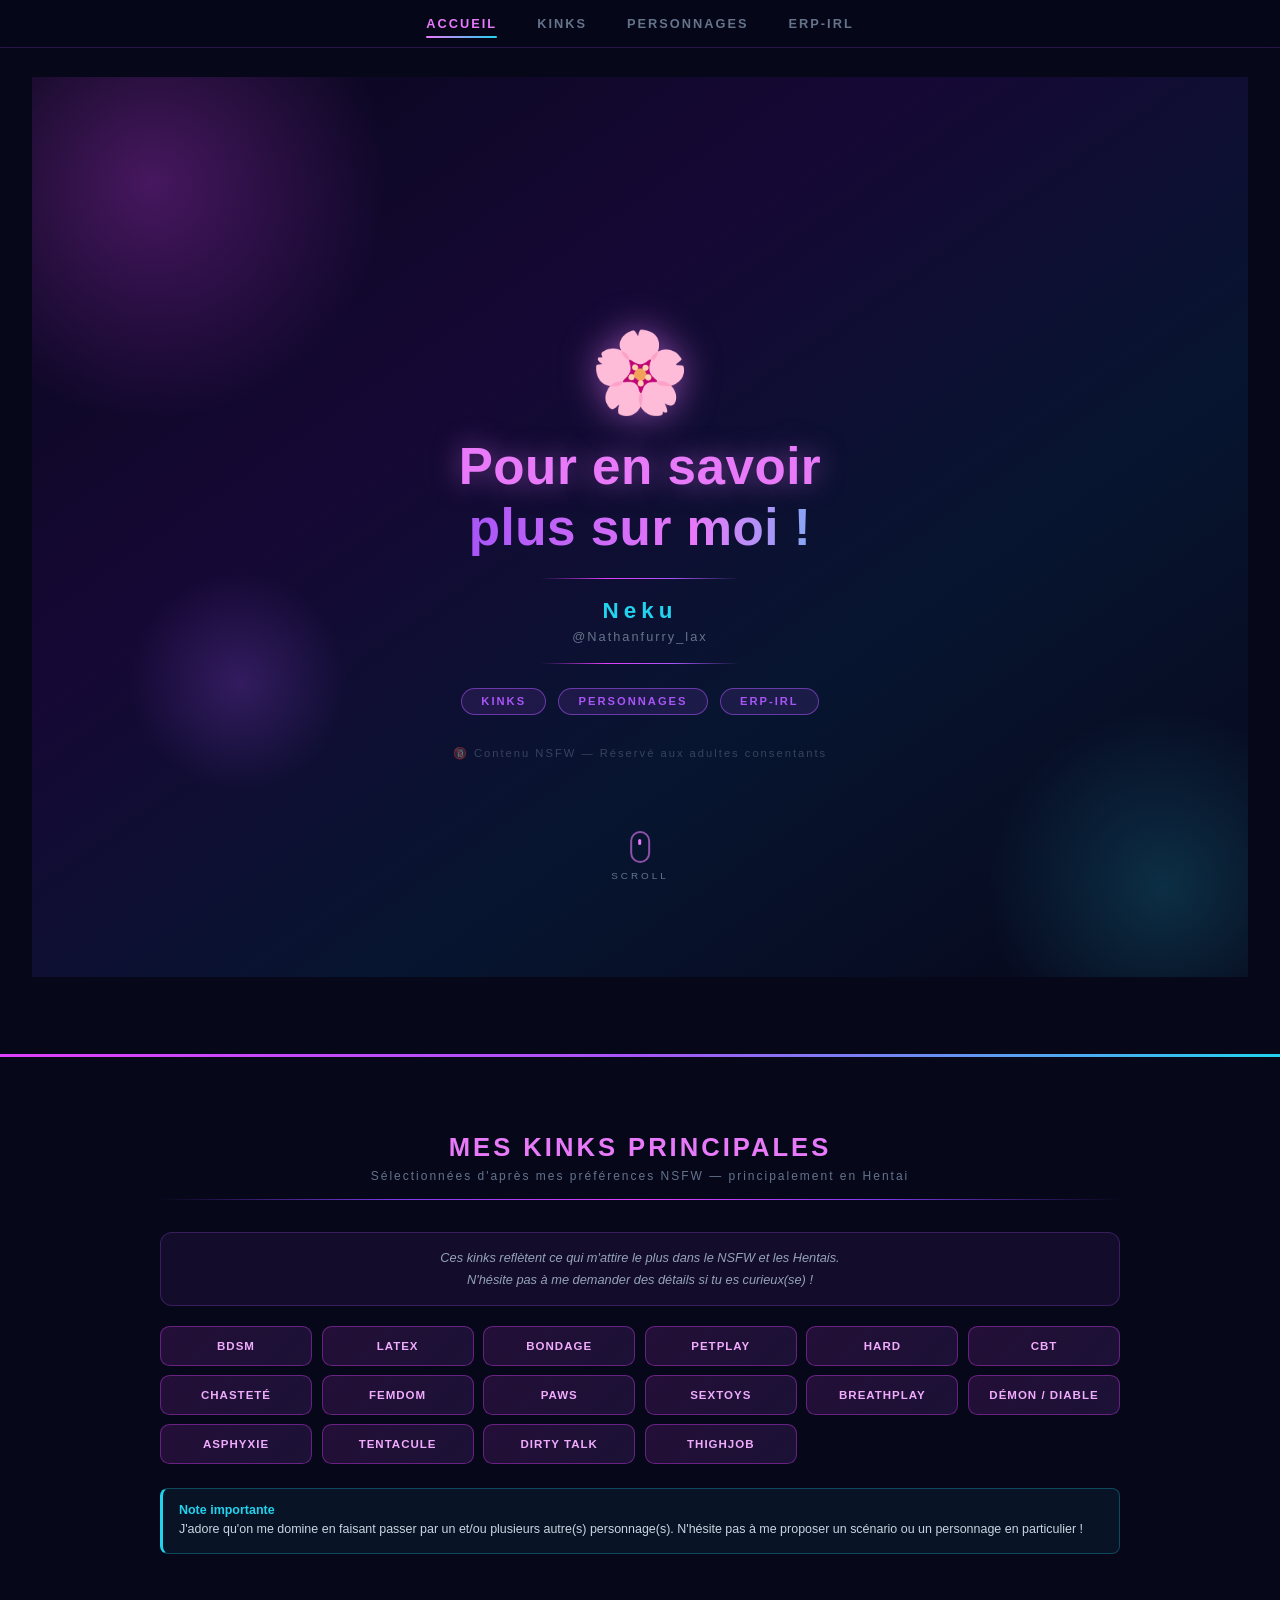
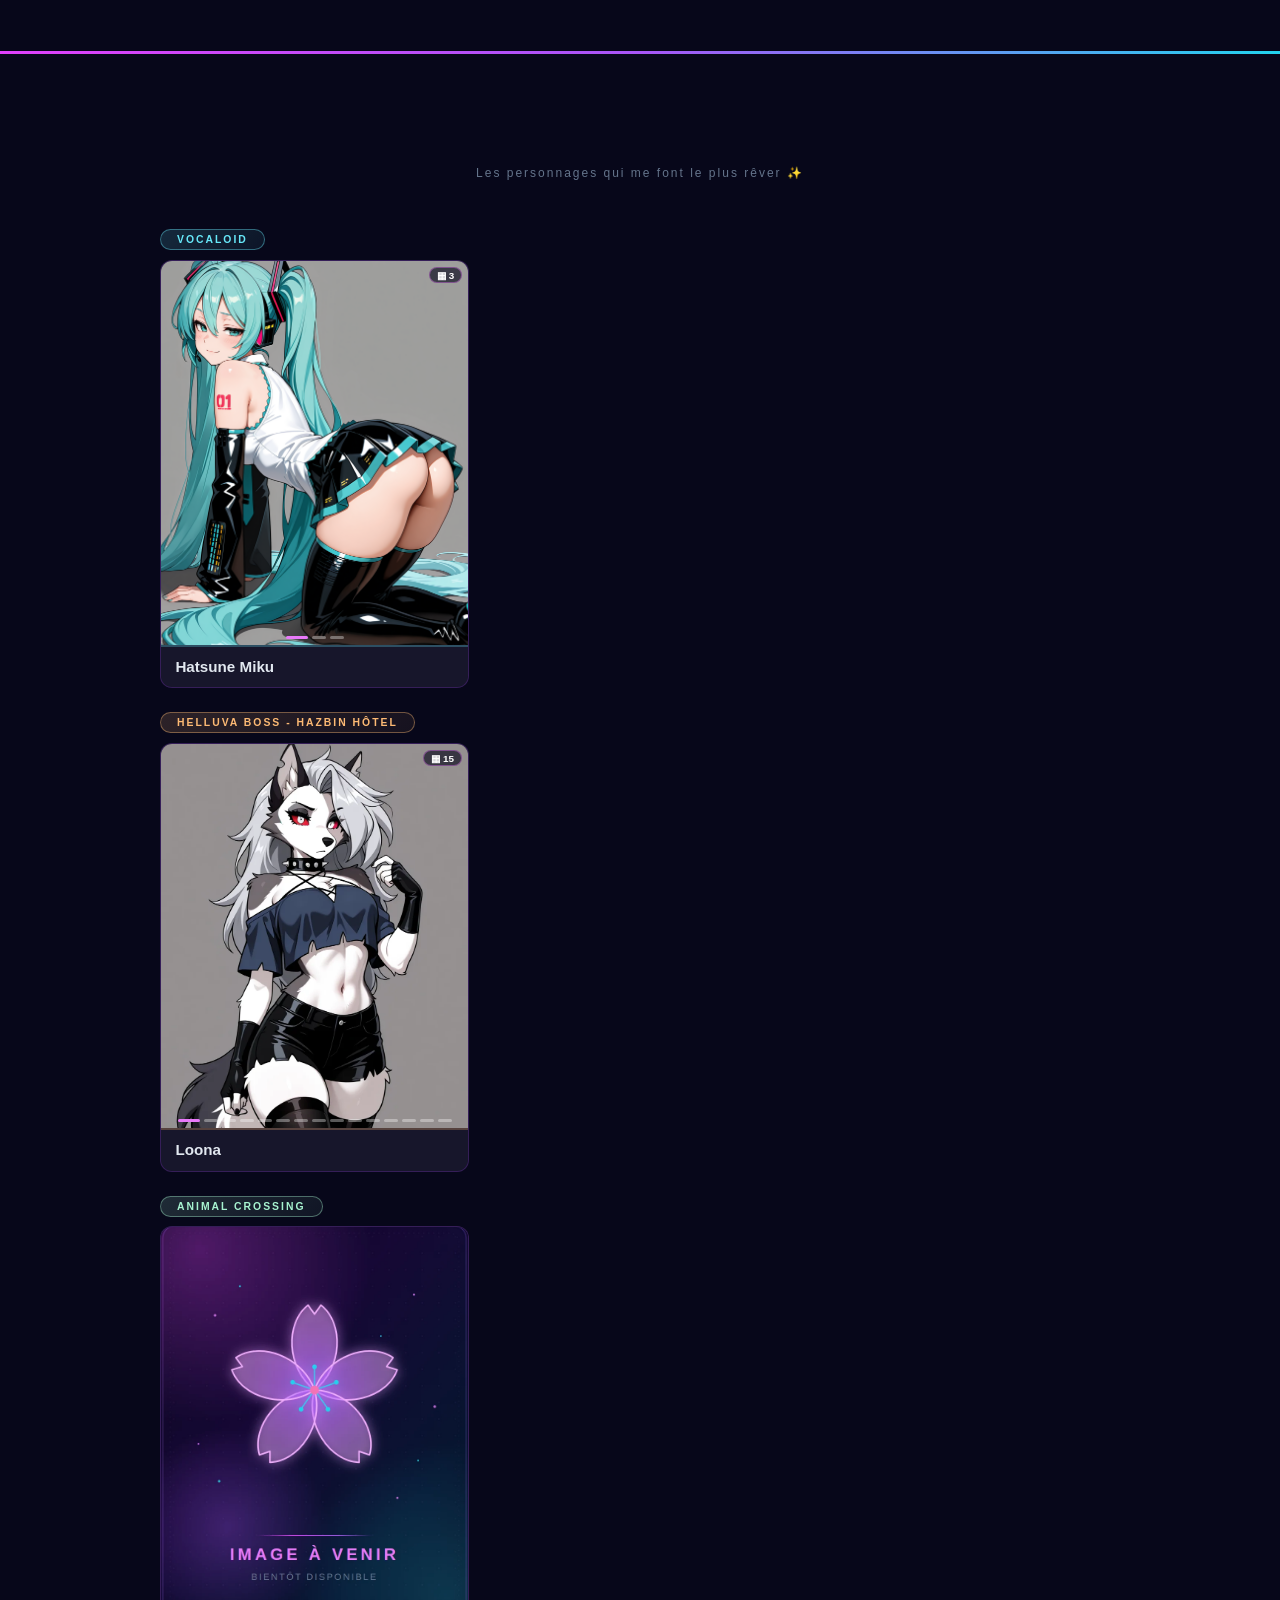
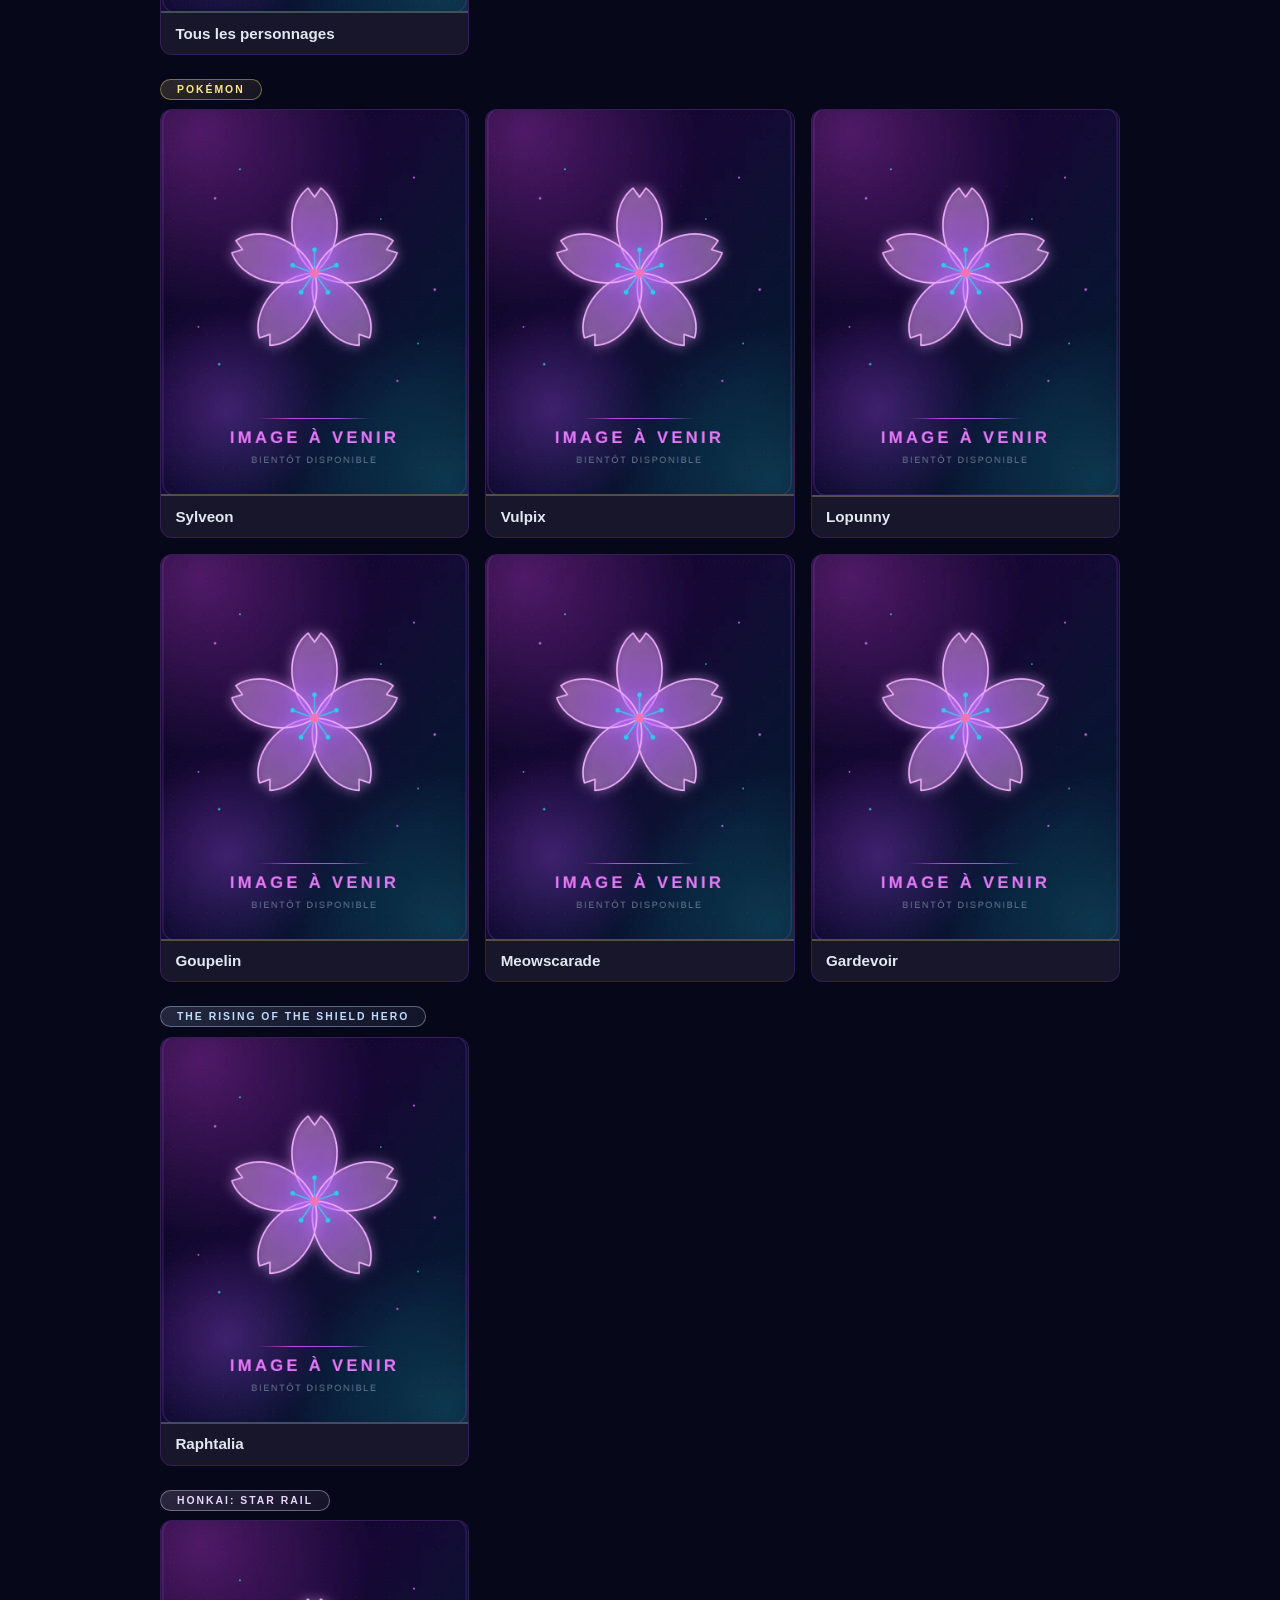
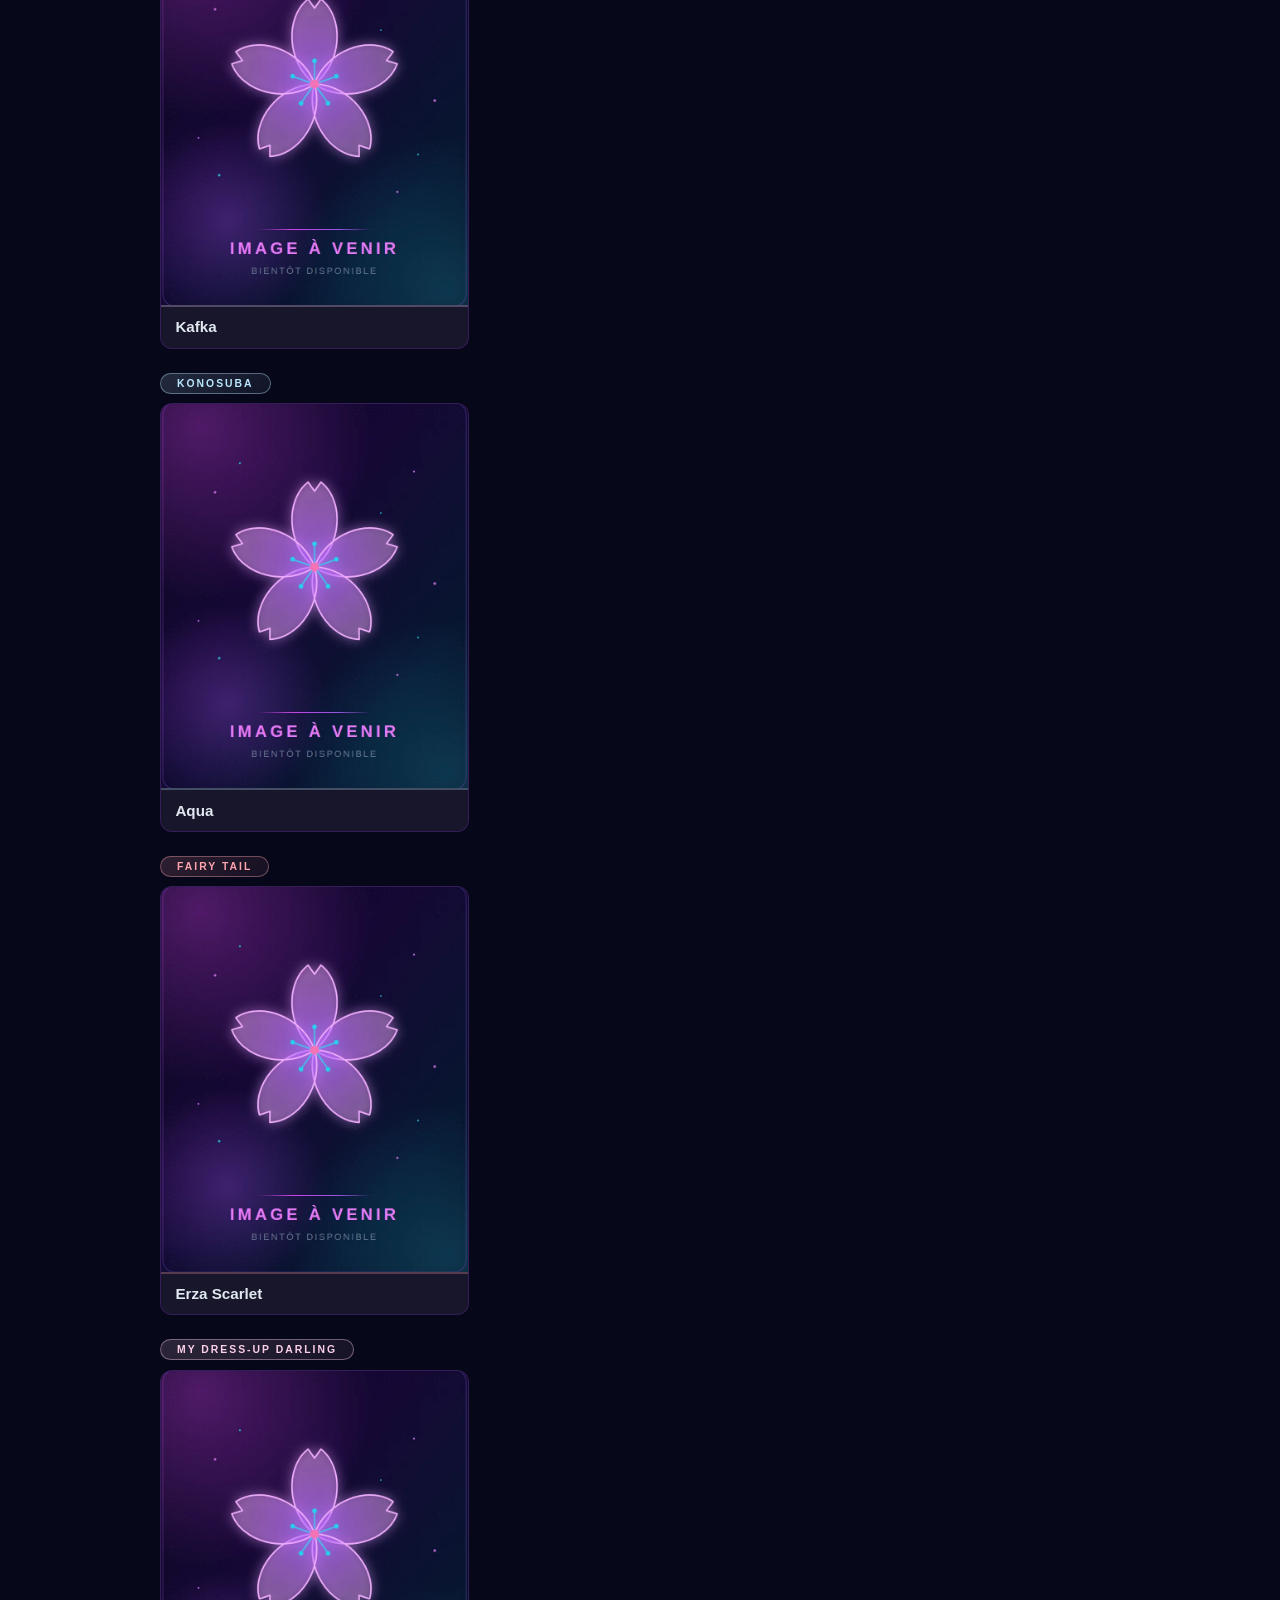
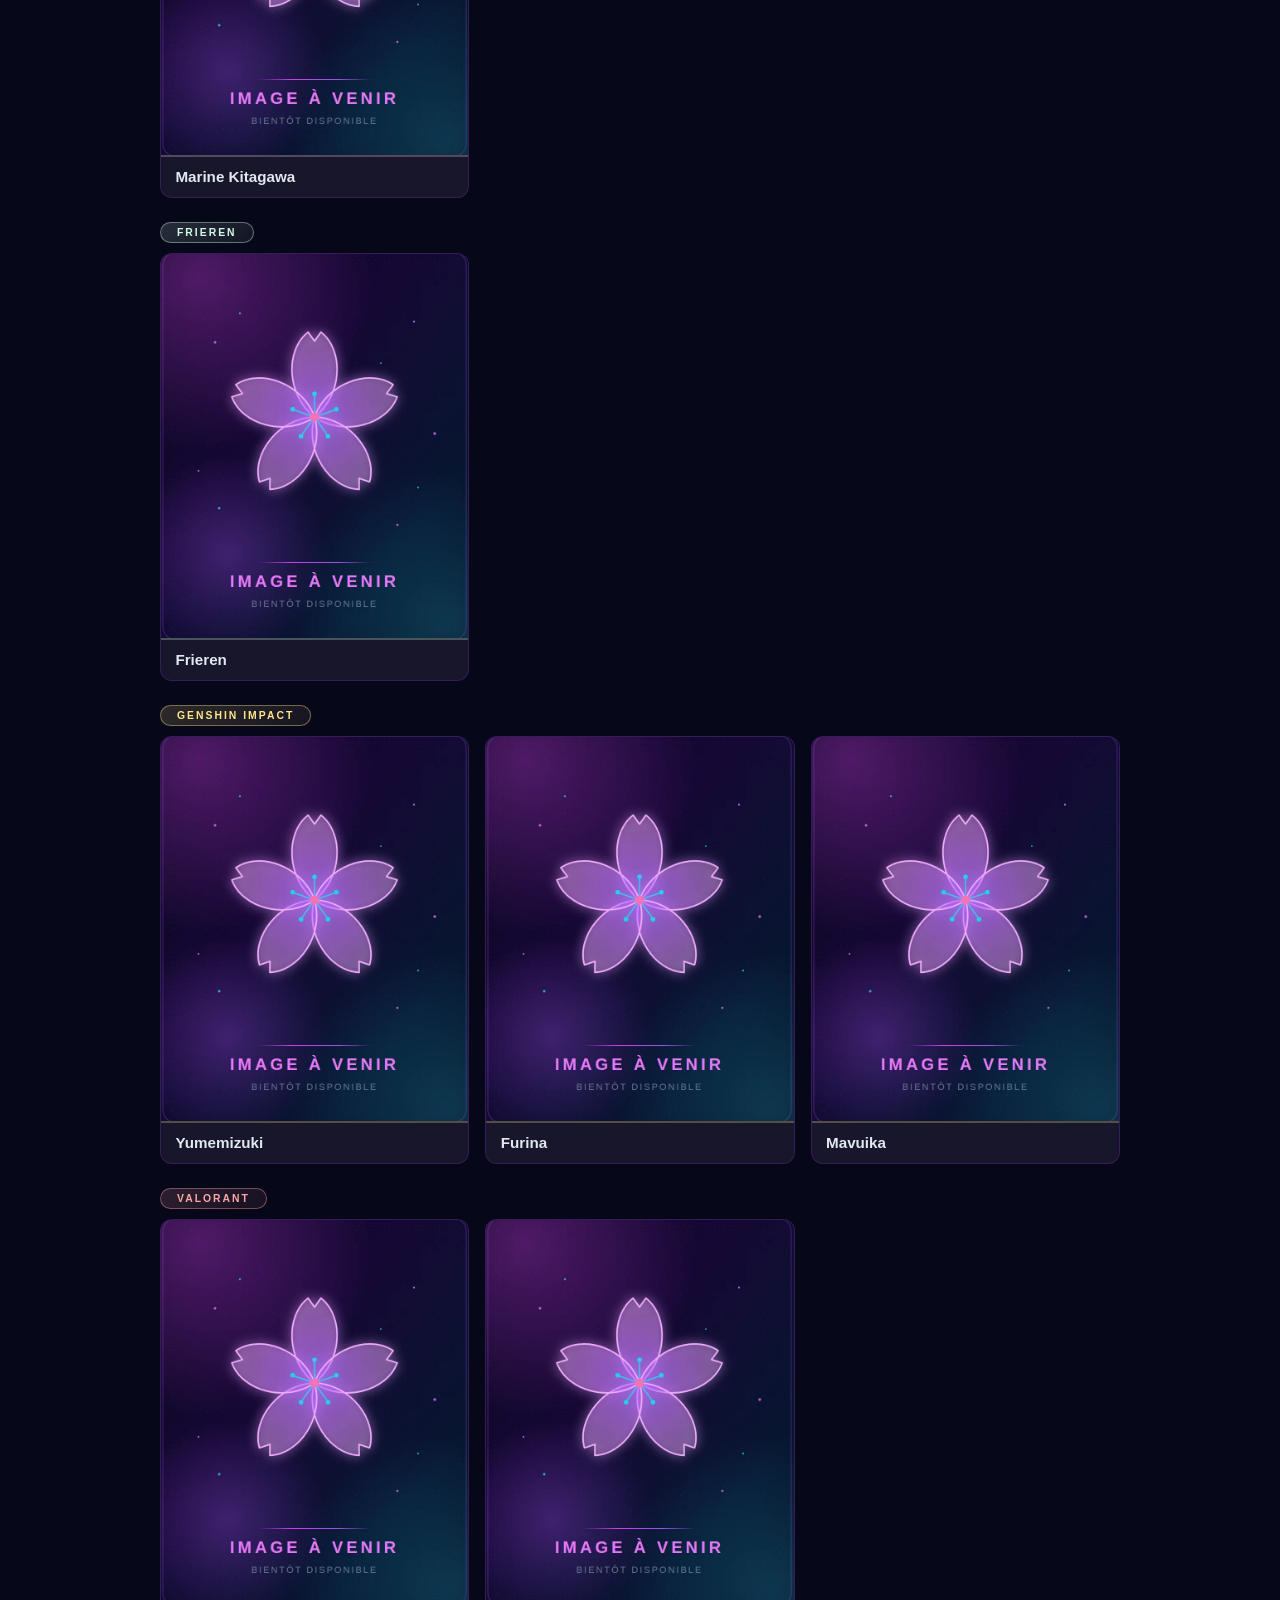
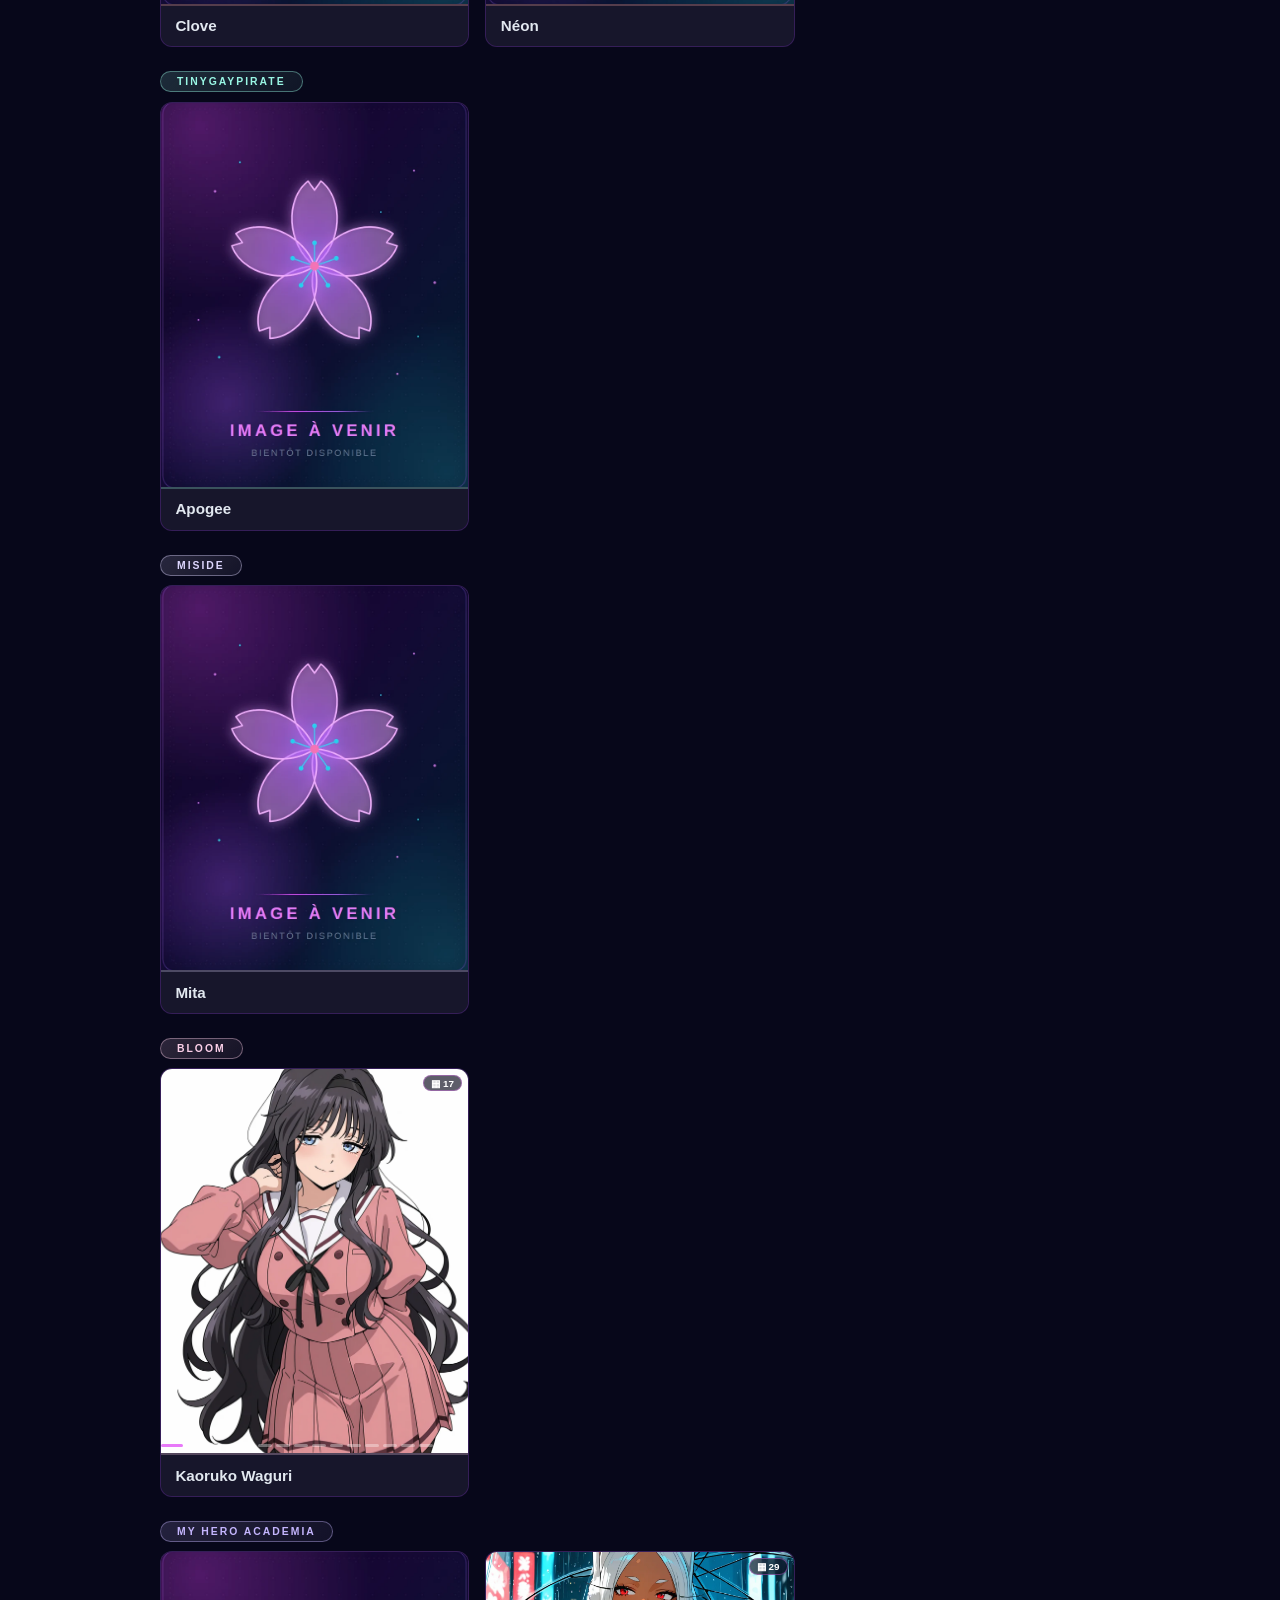
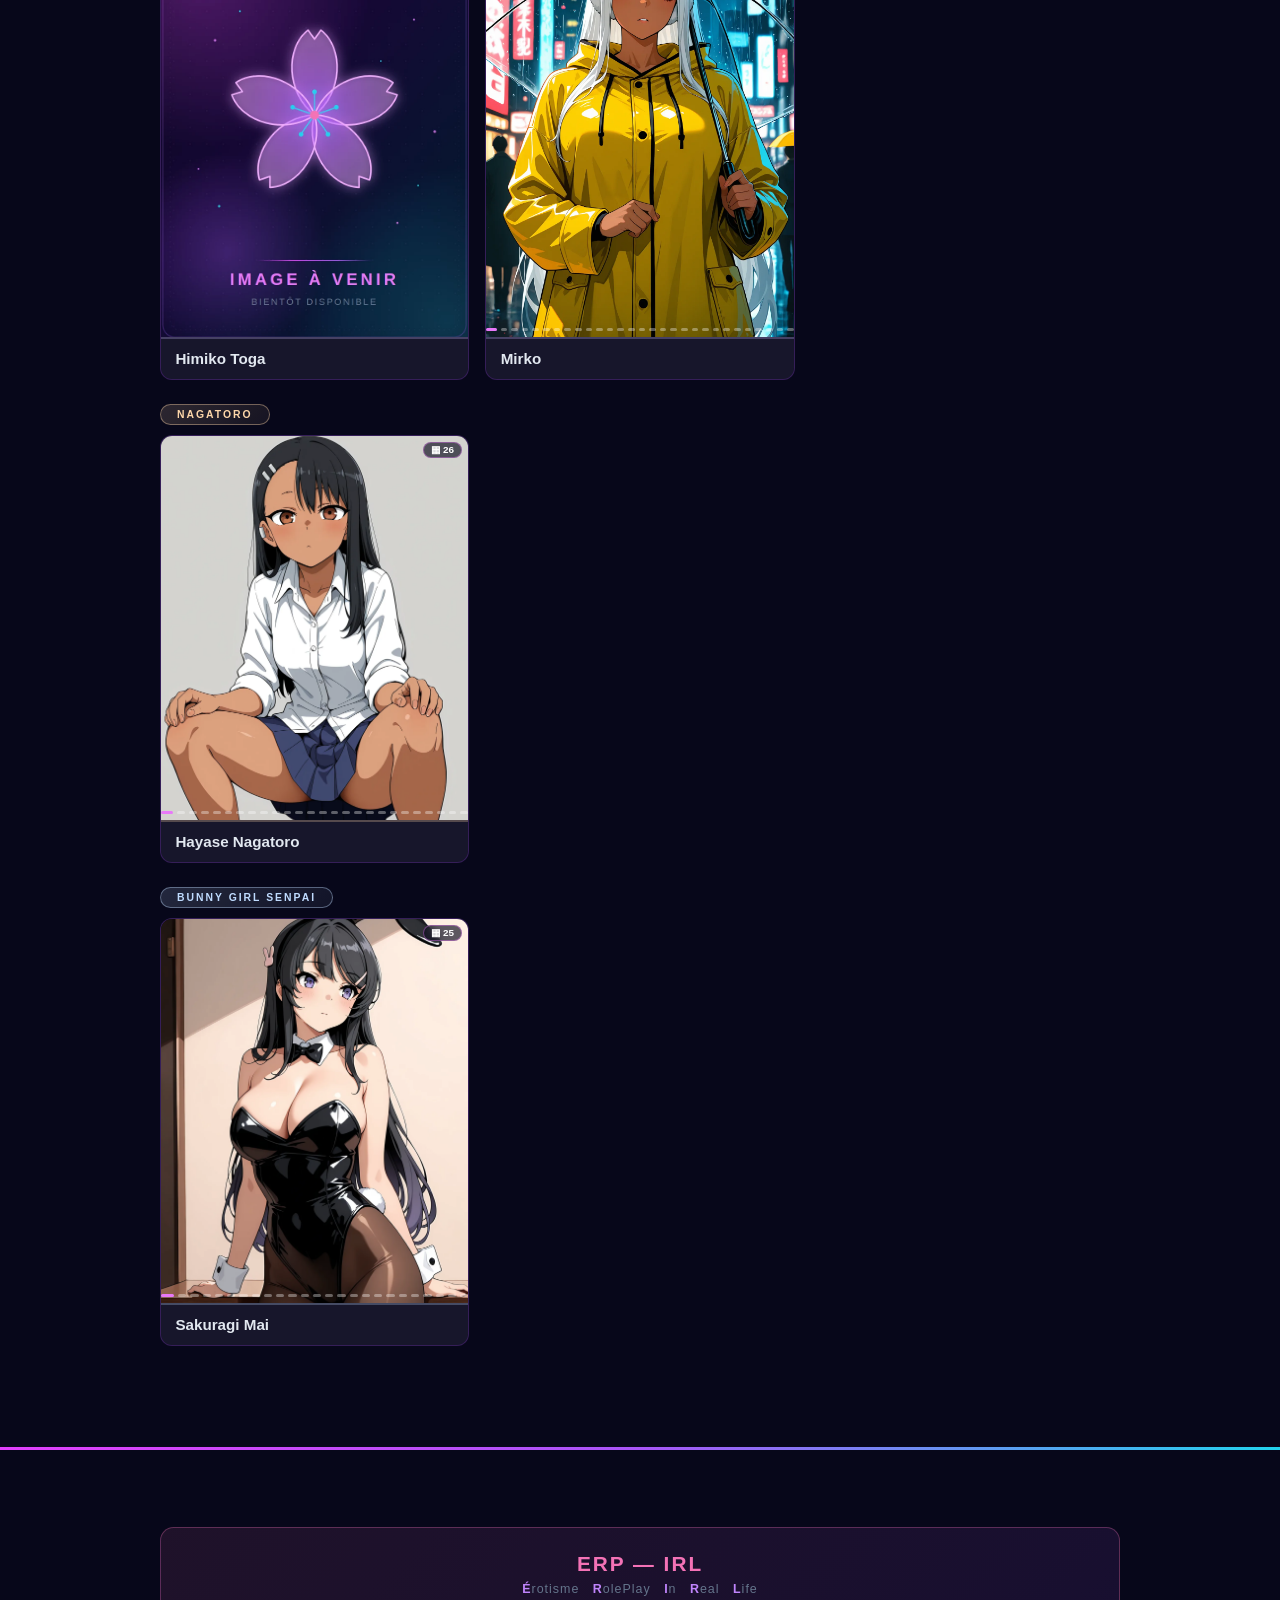
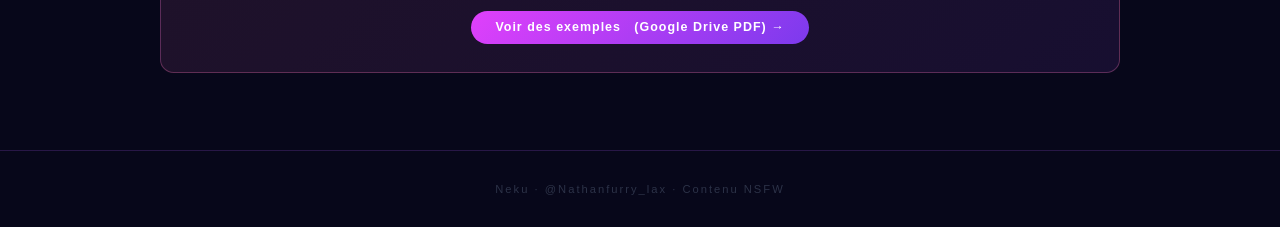
==== commit 77a748bb: "Change button link to Google Drive PDF Updated the link in the button to point to a Google Drive PDF" ====
--- a/index.html
+++ b/index.html
@@ -244,8 +244,9 @@
       <strong style="color:#c084fc">R</strong>eal &nbsp;
       <strong style="color:#c084fc">L</strong>ife
     </div>
-    <a class="erp-btn" href="link">
-      Voir des exemples →
+    <a class="erp-btn" href="https://drive.google.com/file/d/1yElan1aqNx73OgqhiRJG9VU6YBU0155y/view">
+      Voir des exemples &nbsp;
+      (Google Drive PDF) →
     </a>
   </div>
 </div>
